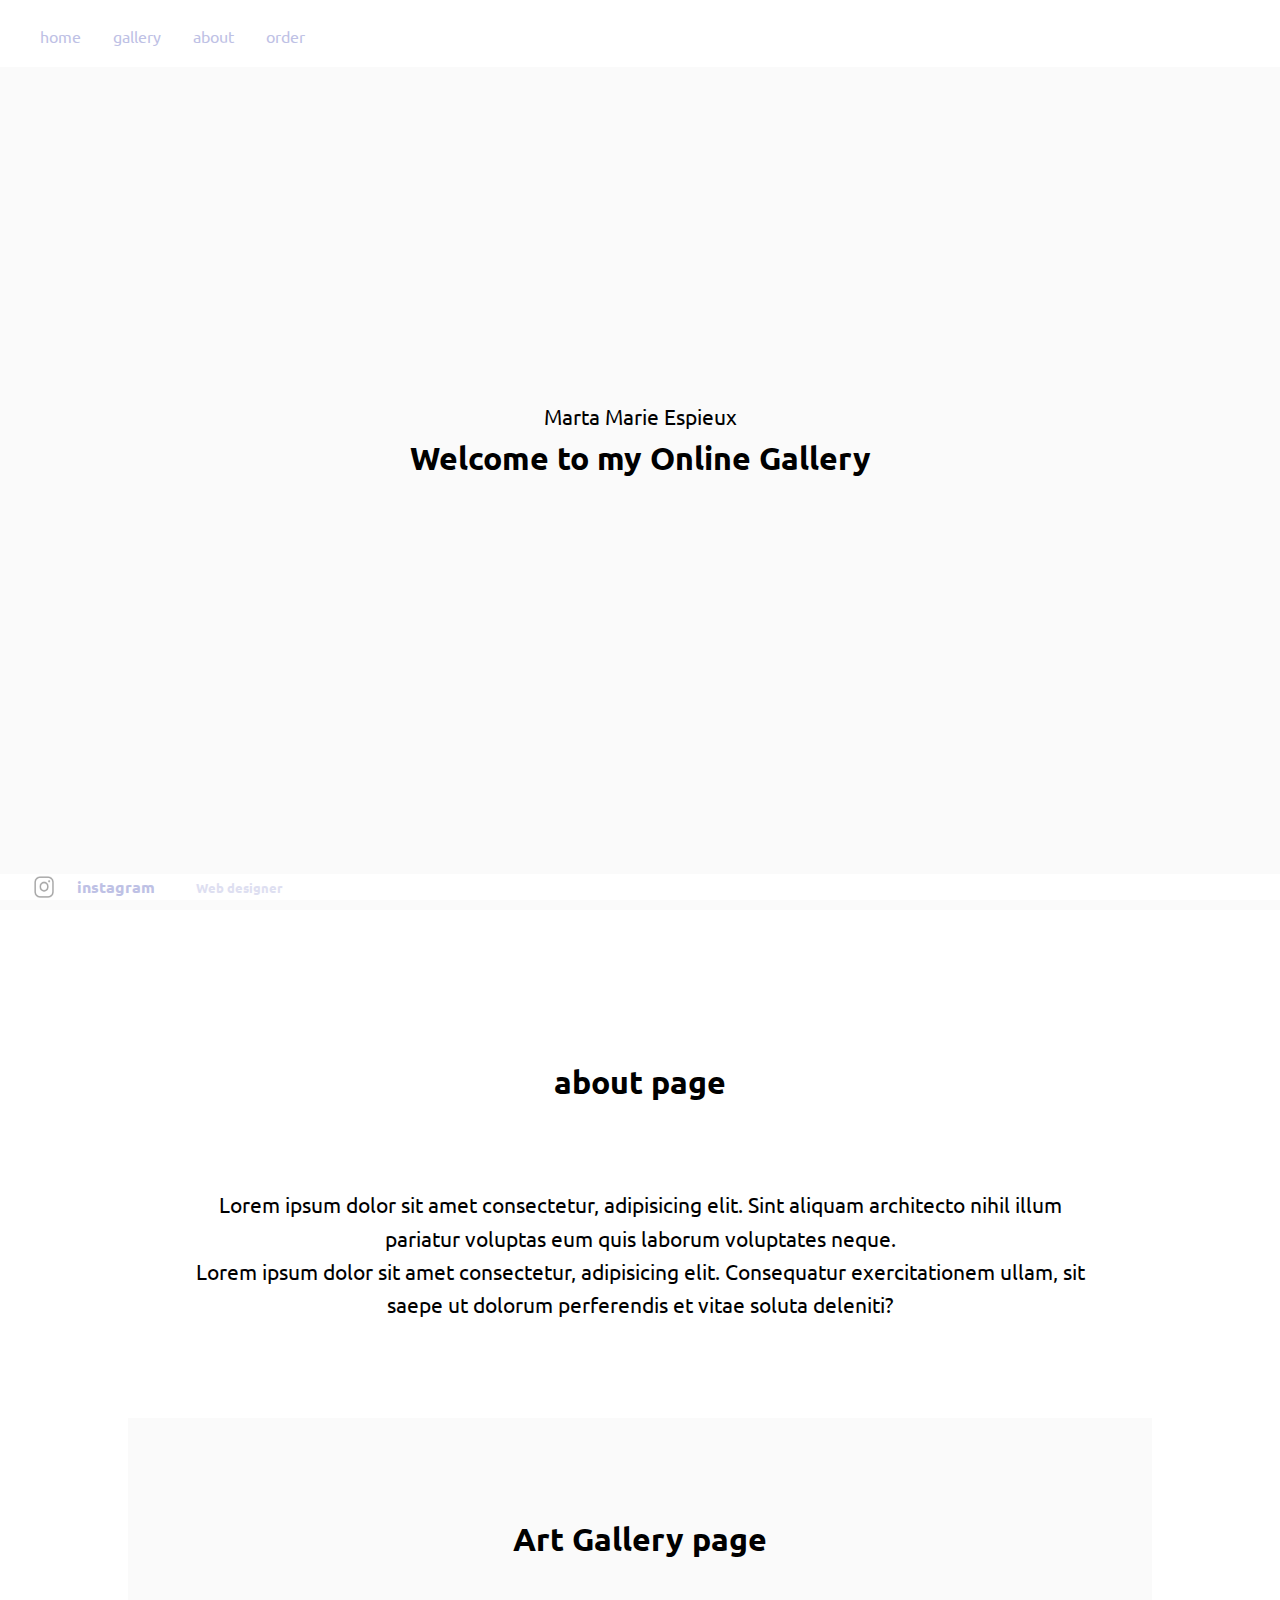
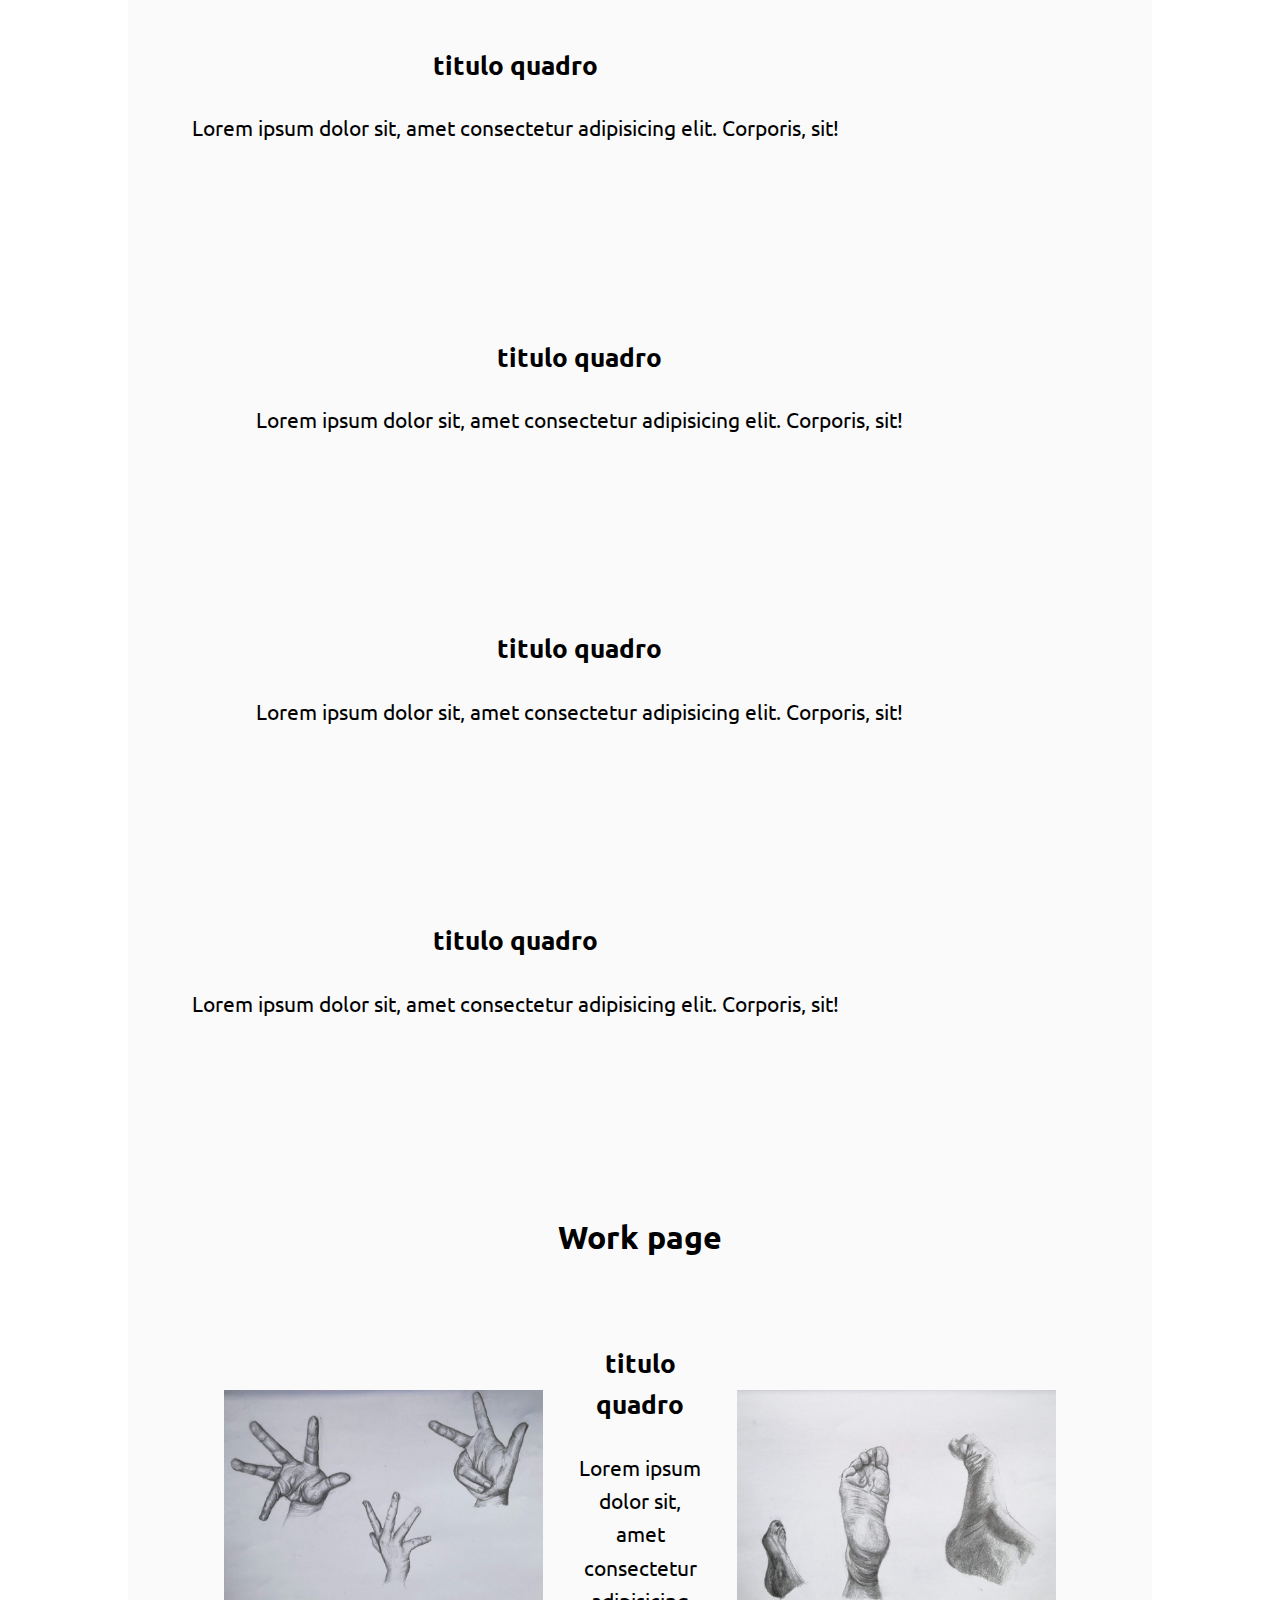
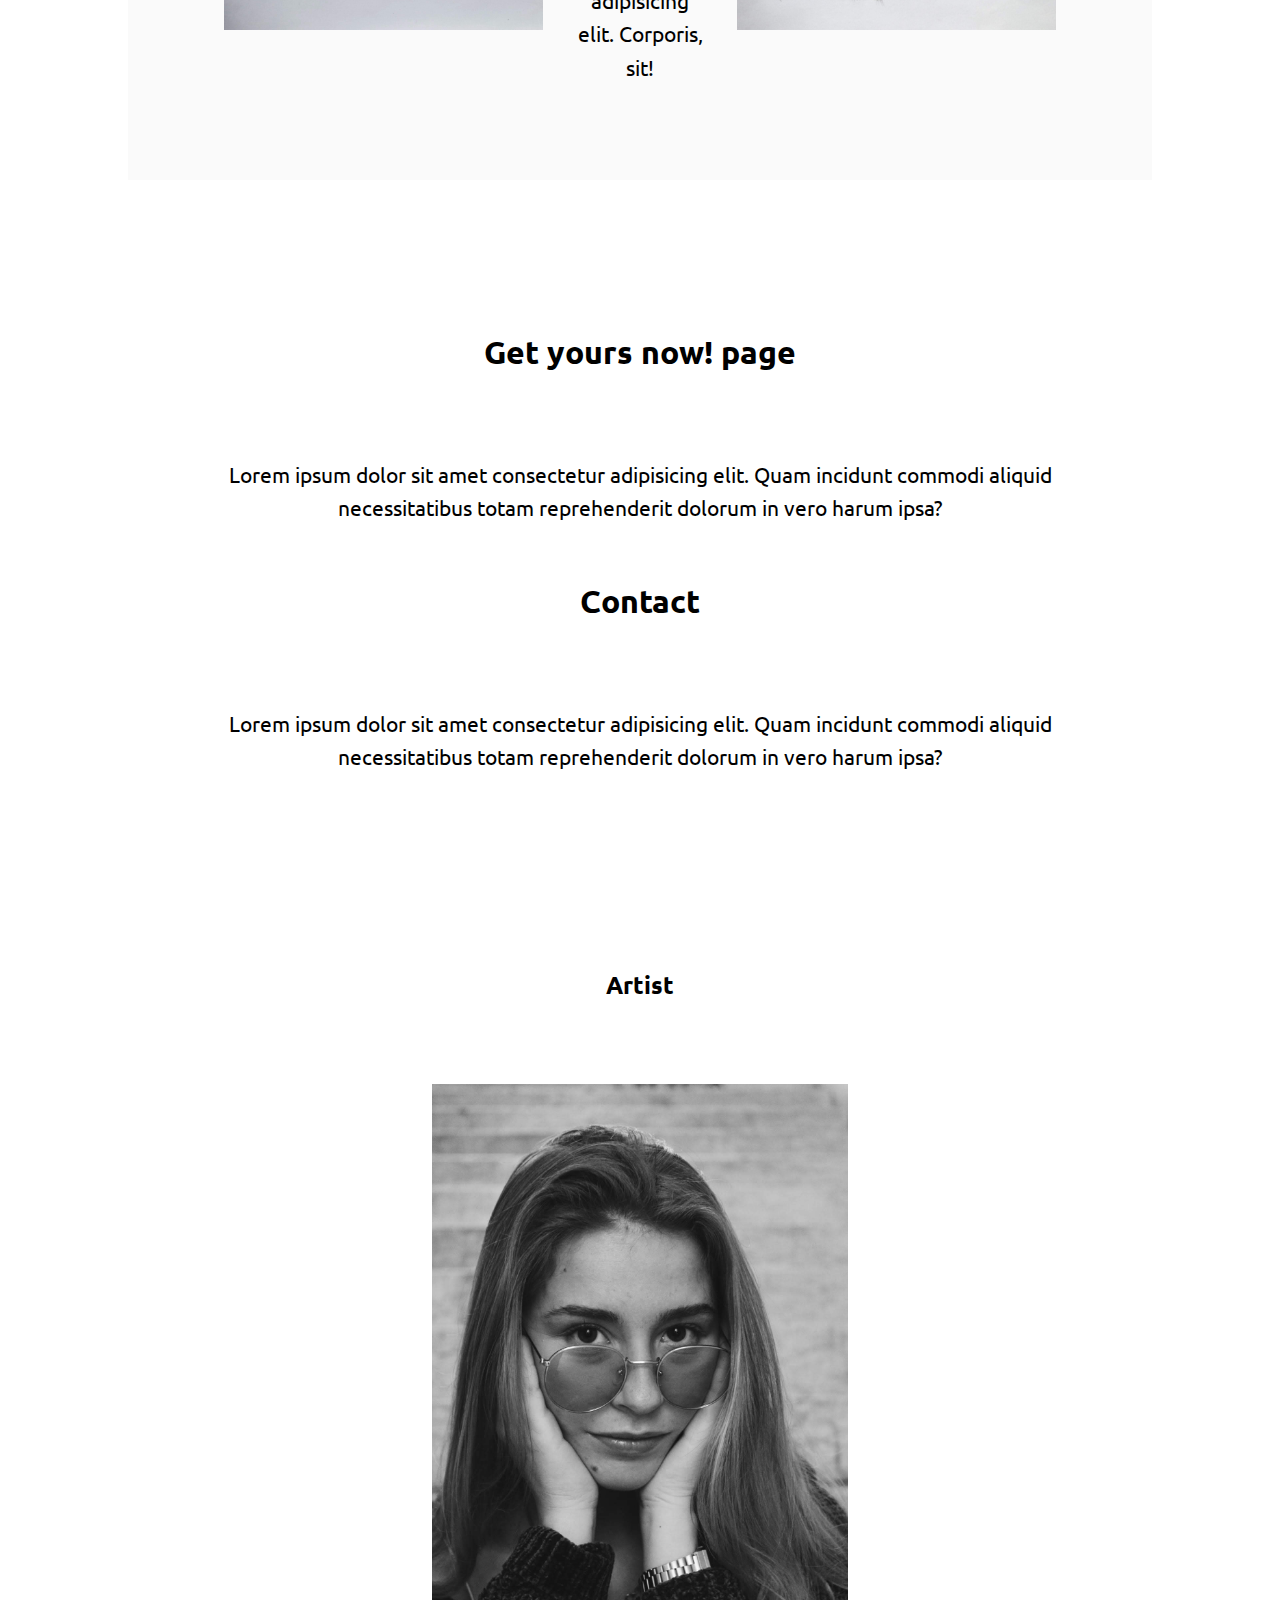
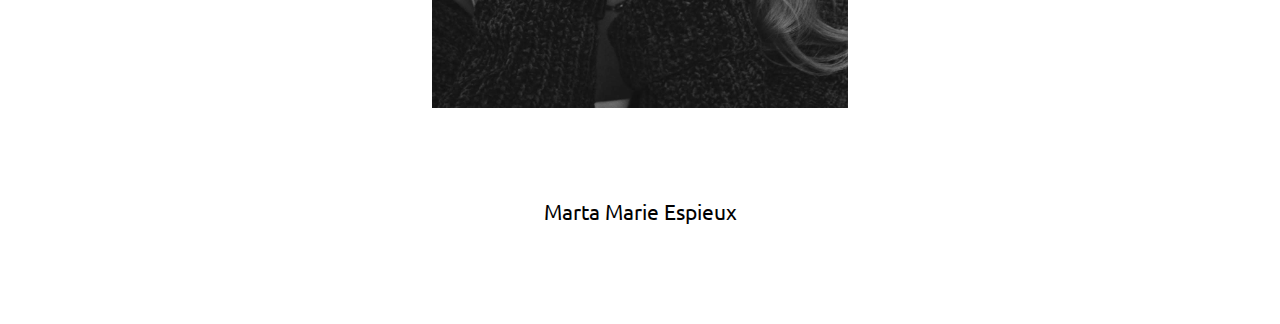
==== index.html @ befd68a8 "Update index.html" ====
<!DOCTYPE html>
<html lang="en">
<head>
    <title>Marie's | Art Gallery</title>

    <meta charset="UTF-8">
    <meta http-equiv="X-UA-Compatible" content="IE=edge">
    <meta name="viewport" content="width=device-width, initial-scale=1.0">
    <link rel="preconnect" href="https://fonts.gstatic.com">
    <link href="https://fonts.googleapis.com/css2?family=Ubuntu:wght@300;400;700&display=swap" rel="stylesheet">
    <link rel="icon" href="/images/logo.png">
    <link rel="stylesheet" href="main.css">
    
</head>
<body>
    <nav>
            <ul class="nav-links">
                <li><a href="#">home</a></li>
                <li><a href="#gallery">gallery</a></li>
                <li><a href="#about">about</a></li>
                <li><a href="#order-yours">order</a></li>
                <li>
            </ul>
    </nav>
    
    <header>
        <div class=" logo text-center">
            <p>Marta Marie Espieux</p>
            <h1>Welcome to my Online Gallery</h1>
        </div>
    </header>

<main>
    <section id="about"  class="order">
            <div class="about text-center">
                <h2>about page</h2>
                <p>Lorem ipsum dolor sit amet consectetur, adipisicing elit. Sint aliquam architecto nihil illum pariatur voluptas eum quis laborum voluptates neque.</p>
                <p>Lorem ipsum dolor sit amet consectetur, adipisicing elit. Consequatur exercitationem ullam, sit saepe ut dolorum perferendis et vitae soluta deleniti?</p>
            </div>
    </section>

<!--imagens-->
        <section id="gallery">
            <div class="titulo text-center">
                <h2>Art Gallery page</h2>
            </div>
            <div class="container">
                <div class="text-center">
                    <h3>titulo quadro</h3>
                    <p>Lorem ipsum dolor sit, amet consectetur adipisicing elit. Corporis, sit!</p>
                </div>

                <div class="image">
                <img src="/images/adomas-aleno-4vrZpOo7fTc-unsplash.jpg" alt="">
                </div>

            </div>
        </section>

        <section>
            <div class="container">
                <div class="image">
                    <img src="/images/adomas-aleno-4vrZpOo7fTc-unsplash.jpg" alt="">
                    </div>

                    <div class="text-center">
                        <h3>titulo quadro</h3>
                        <p>Lorem ipsum dolor sit, amet consectetur adipisicing elit. Corporis, sit!</p>
                    </div>

                
            </div>
        </section>

        <section>
            <div class="container">
                
                <div class="image">
                    <img src="/images/adomas-aleno-4vrZpOo7fTc-unsplash.jpg" alt="">
                </div>

                <div class="text-center">
                    <h3>titulo quadro</h3>
                    <p>Lorem ipsum dolor sit, amet consectetur adipisicing elit. Corporis, sit!</p>
                </div>
            </div>

        </section>


        <section>
            <div class="container">
                <div class="text-center">
                    <h3>titulo quadro</h3>
                    <p>Lorem ipsum dolor sit, amet consectetur adipisicing elit. Corporis, sit!</p>
                </div>
            
            <div class="image">
                <img src="/images/adomas-aleno-4vrZpOo7fTc-unsplash.jpg" alt="">
            </div>
            </div>

        </section>
    
<!--school work-->
        <section>
            <h2 class="text-center">Work page</h2>
            <div class="container">
                <div class="image">
                    <img src="/images/hands.jpg" alt="">
                </div>
                
                <div class="text-center">
                    <h3>titulo quadro</h3>
                    <p>Lorem ipsum dolor sit, amet consectetur adipisicing elit. Corporis, sit!</p>
                </div>
            
                <div class="image">
                <img src="/images/feet.jpg" alt="">
                </div>

            </div>

        </section>
<!--encomendas-->
        <section id="order-yours" class="order">
            <div class=" text-center">
                <h2>Get yours now! page</h2>
                <p>Lorem ipsum dolor sit amet consectetur adipisicing elit. Quam incidunt commodi aliquid necessitatibus totam reprehenderit dolorum in vero harum ipsa?</p>

                <h2>Contact</h2>
                <p>Lorem ipsum dolor sit amet consectetur adipisicing elit. Quam incidunt commodi aliquid necessitatibus totam reprehenderit dolorum in vero harum ipsa?</p>
            </div>
        </section>
<!--funny section-->
        <section class="funny">
            <div class=" text-center">
                <h4>Artist</h4>
            </div>
            <div class="text-center">
                <img class="funny-image" src="/images/profile.jpg" alt="">
            </div>
            <div class="text-center">
                <p>Marta Marie Espieux</p>
            </div>
        </section>
        
</main>
<!--footer-->
<footer>
    <div class="foot">
        <img class="insta-image" src="/images/instagram.png" alt="insta">
        <a href="https://www.instagram.com/martespieux/">instagram</a>
        <a style="opacity:50%;" href="#"><small>Web designer<small></a>
    </div>
</footer>

</body>
</html>
---- main.css ----
:root{
    --ff-font-family: 'Ubuntu', sans-serif;
}

*{
    margin: 0;
    padding: 0;
    box-sizing: border-box;
    font-family: var(--ff-font-family);
    line-height: 1.6em;
}

h1,
h2,
h3{
    margin-bottom:1.6rem;
}
h2{
    margin-bottom: 5rem;
}
h2,
h3{
    font-size: 2rem;
}
h3{
    font-size: 1.6rem;
}
h4{
    font-size: 1.5rem;
}

p{
    font-size: 1.3rem;
}

.text-center{
    text-align: center;
    
}

nav{
    position: fixed;
    height: 4.2em;
    width: 100%;
    background:#fff ;
    
}

.nav-links{
    padding: 1.5em;
    display: flex;
    list-style: none;
    
    
}

.nav-links li a {
    color: #BEC1E5;
    text-decoration: none;
    font-weight: 400;
    padding:0em 1rem;

}
.nav-links li a:hover{
    background-color: #BEC1E5;
    border-radius: 1em;
    color:white;
}

@media (max-width:40em){

    nav li a{
        height: 3rem;
        background: #fff;
        
    }
    .nav-links{
        justify-content: center;
    }


}

header,
section{
    padding: 6rem 4rem;
    background-color: rgb(250,250,250,250);
    

}

header{

padding:25rem 0rem;
}

section{
    margin: 0 8rem;
}

.order,
.funny{
    background-color: rgb(300,300,300,300);
    
}



@media (max-width: 40em) {

    header{
        padding: 20rem 0;
        padding-bottom: 20rem;
    }
}

@media (max-width:70em){
    section{
        margin: 0;
    }
}

.container{
    display:flex;
    flex-direction: row;
    flex-basis: 100%;
}

.container{
    align-items: center;
}

@media (max-width: 70em){
    .container{
        flex-direction:column;
    }
}

.order h2{
    margin-top: 1.6em;
}

img{
    max-width: 100%;
    width: 120rem;
    padding: 0 2em;
}
.funny-image{
    max-width: 30rem;
    margin: 5em 1em;
    justify-content: center;
}
.insta-image{
    
    padding: 0.1em;
    max-width: 1.5rem ;
    margin-left: 2em;
}

@media (max-width: 40em) {
    img{
        max-width: 100%;
        margin:4em 0;
    }
    .funny-image{
        max-width: 15rem;
        max-width: 100%;
        margin:2em 0;
    }
}

footer{
    position: fixed;
    display: flex;
    bottom: 0;
    left: 0;
    width: 100%;
    background-color:white;
    text-align: center;
    
}
.foot{
    display: flex;

}

.foot a:hover{
    background-color: #BEC1E5;
    color:#fff;
    flex-direction: column;
}

    .foot a{
        text-align: center;
        text-decoration: none;
        font-weight: 700;
        color: #BEC1E5;
        padding: 0rem 1.3rem;
        
        background-color: white;border-radius: 1.3em;  
    }
    @media (max-width:40em){
        footer{
            height: 3rem;
            text-align: center;
        }
        .foot{
            align-items: center;
        }
        
    }
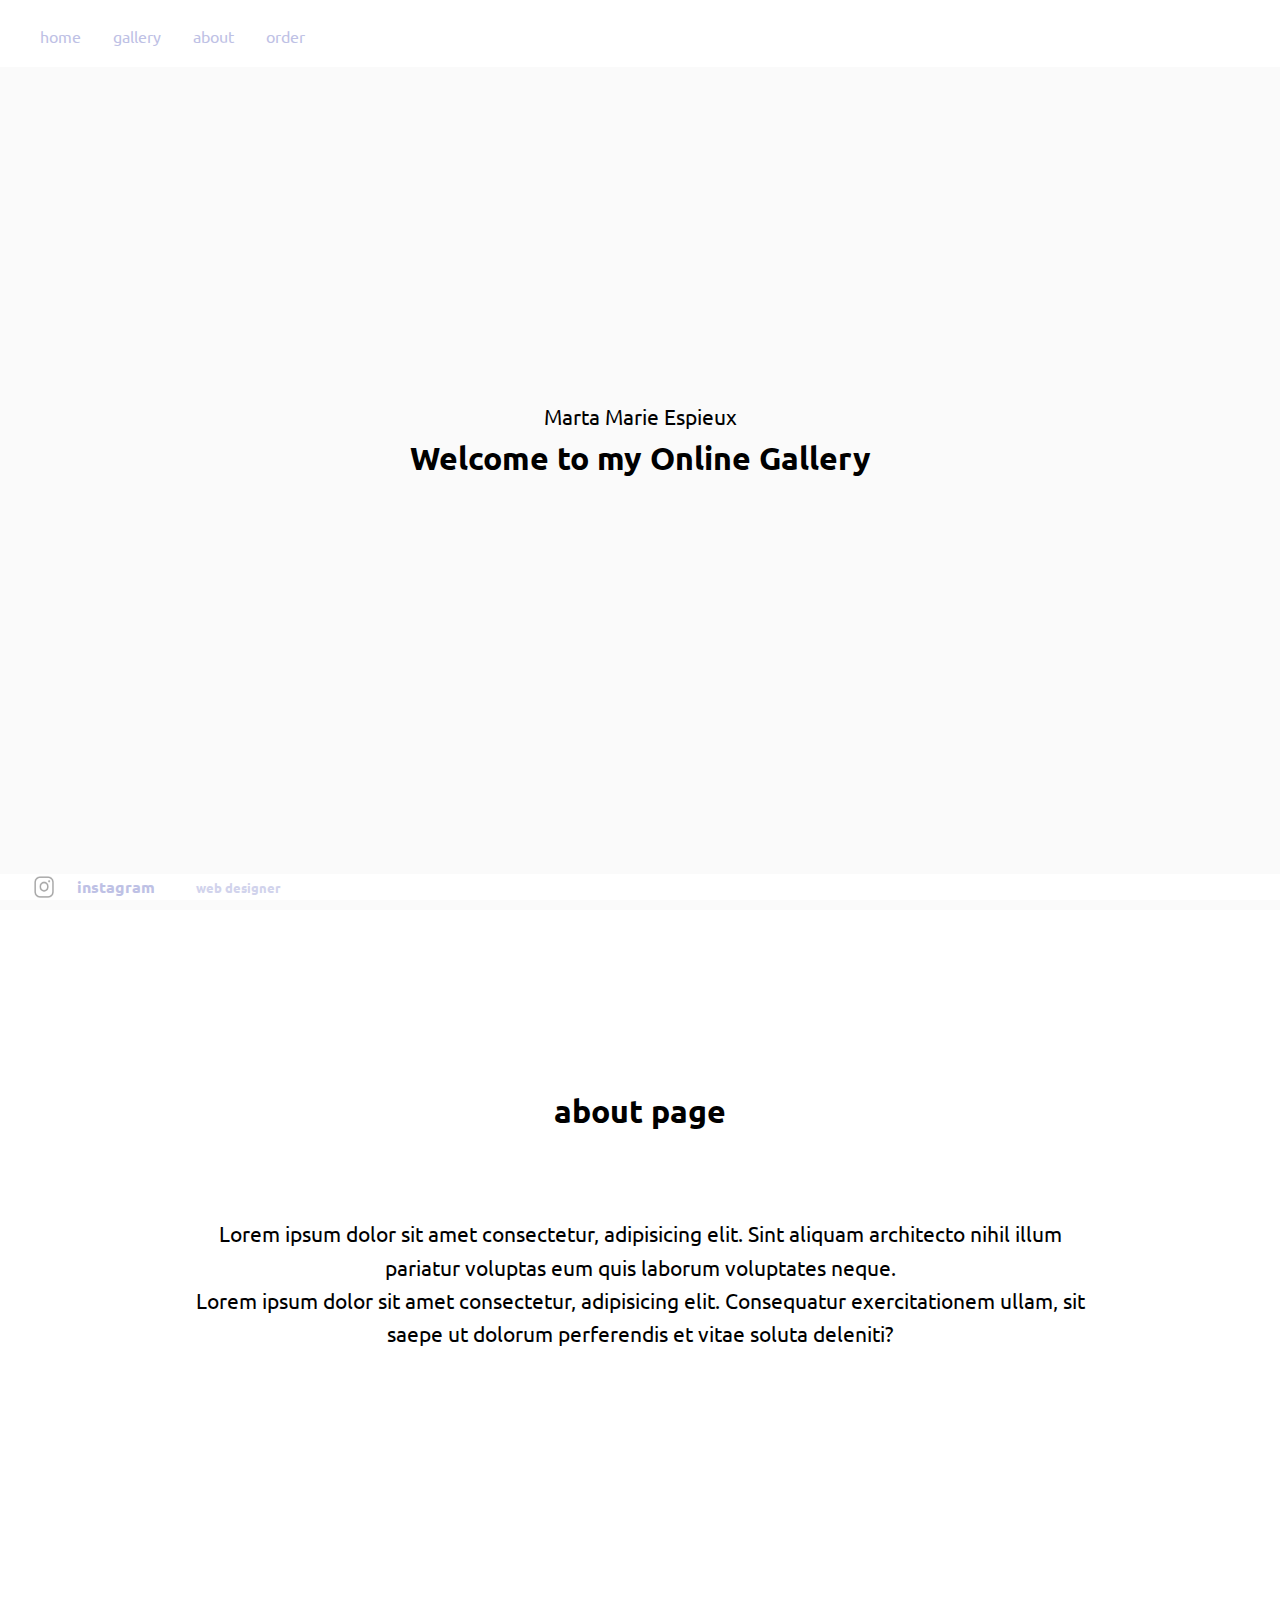
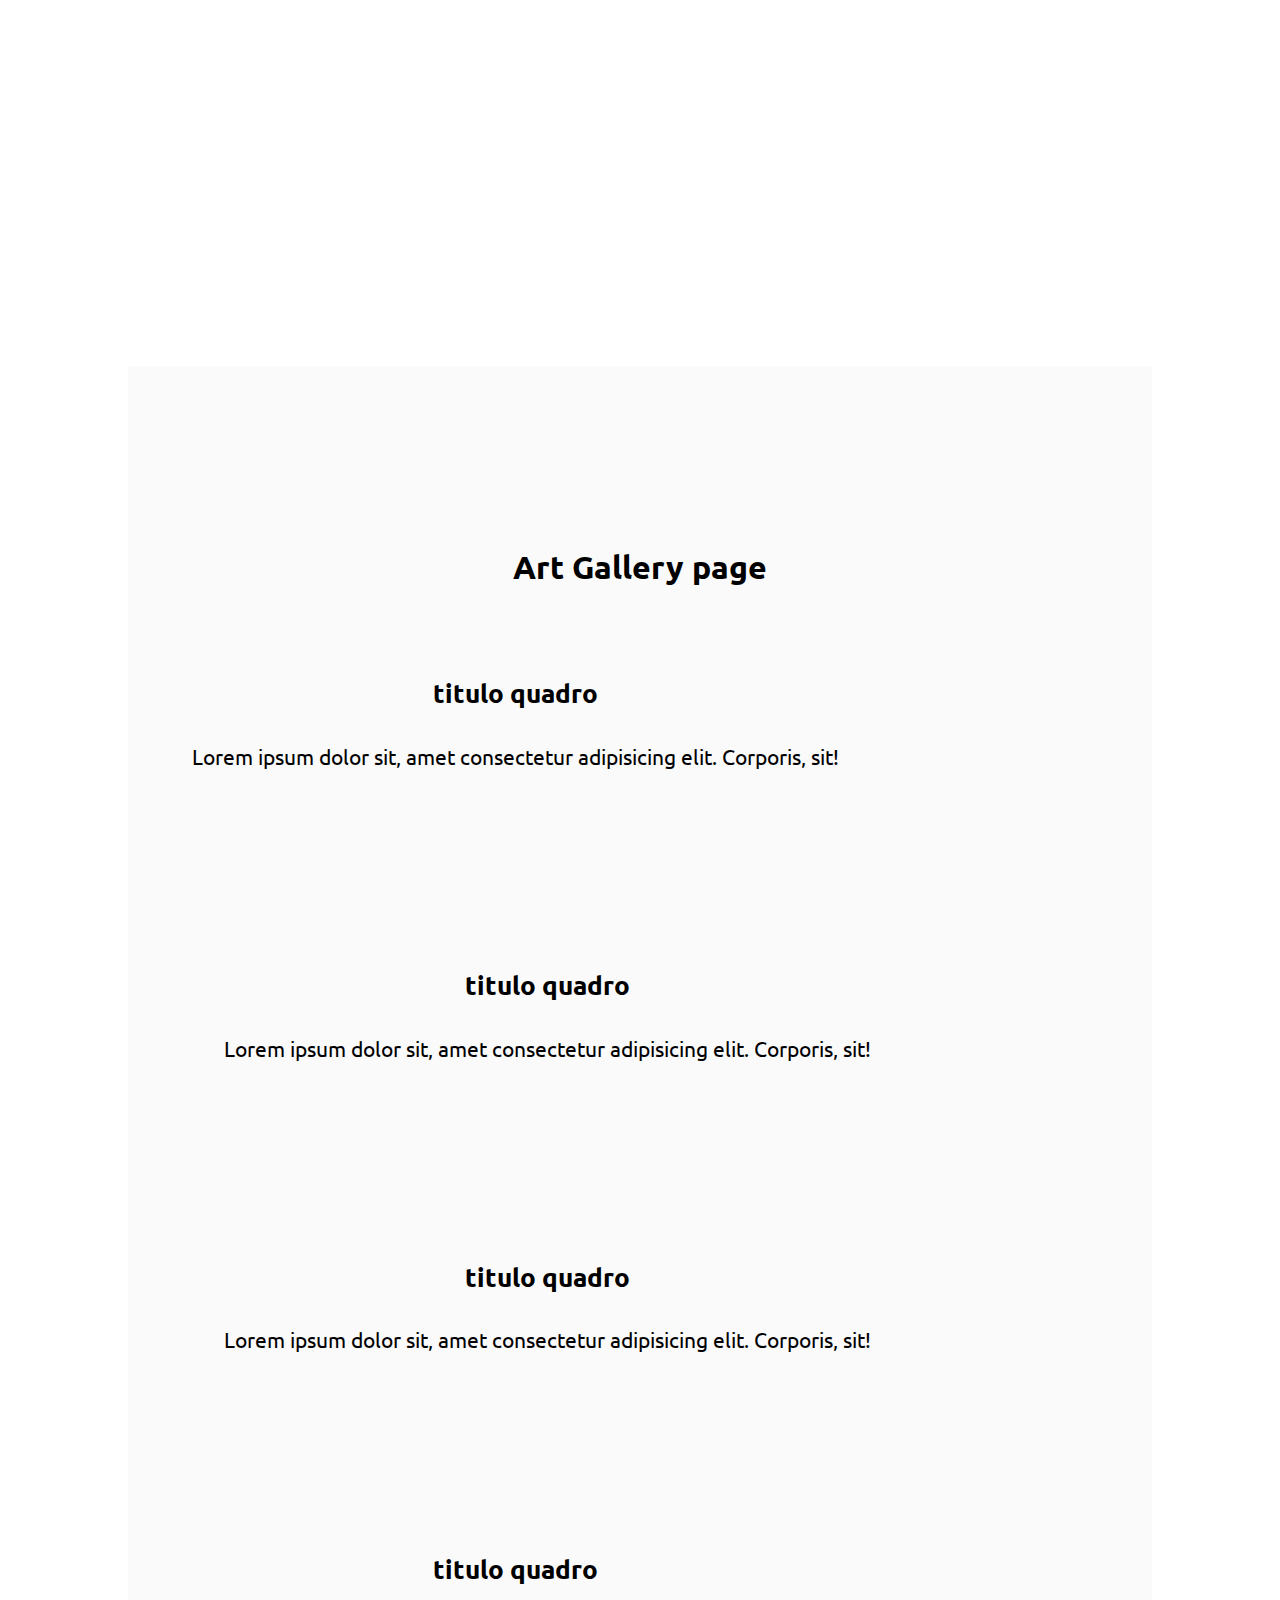
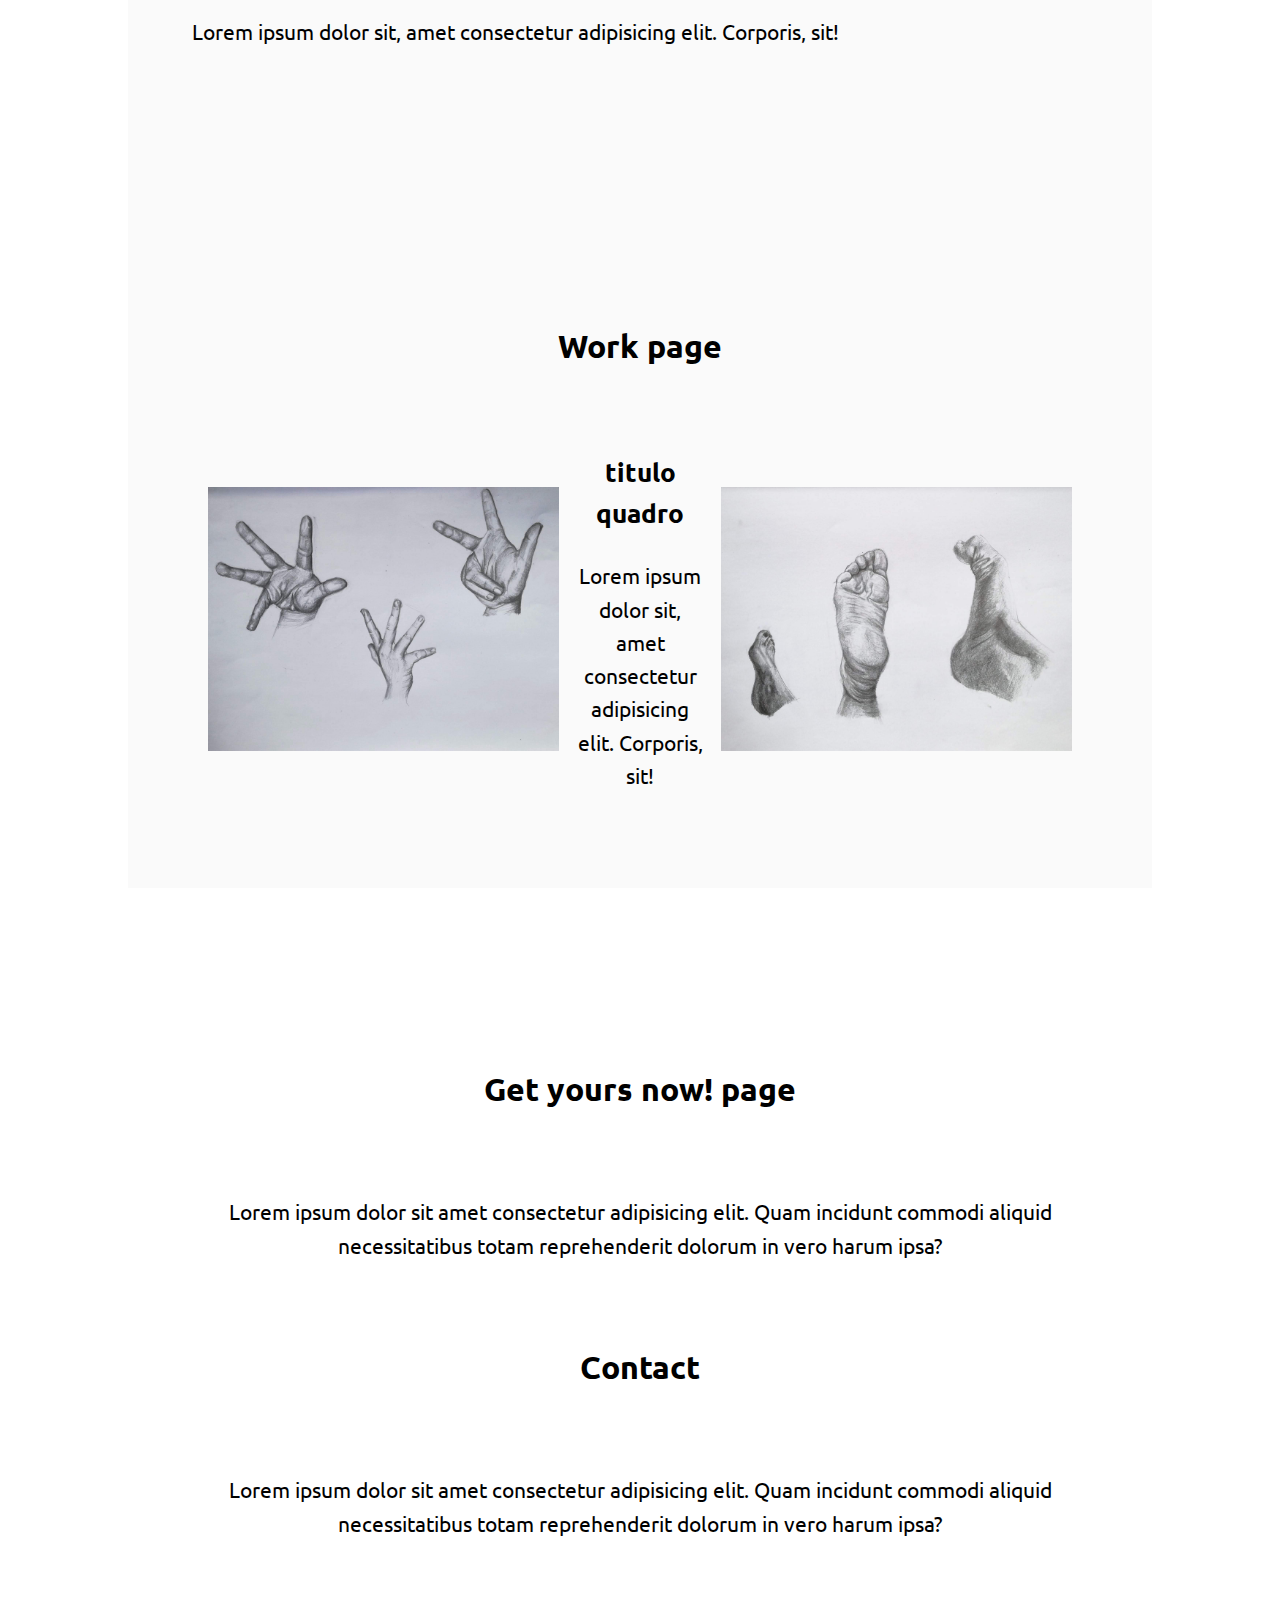
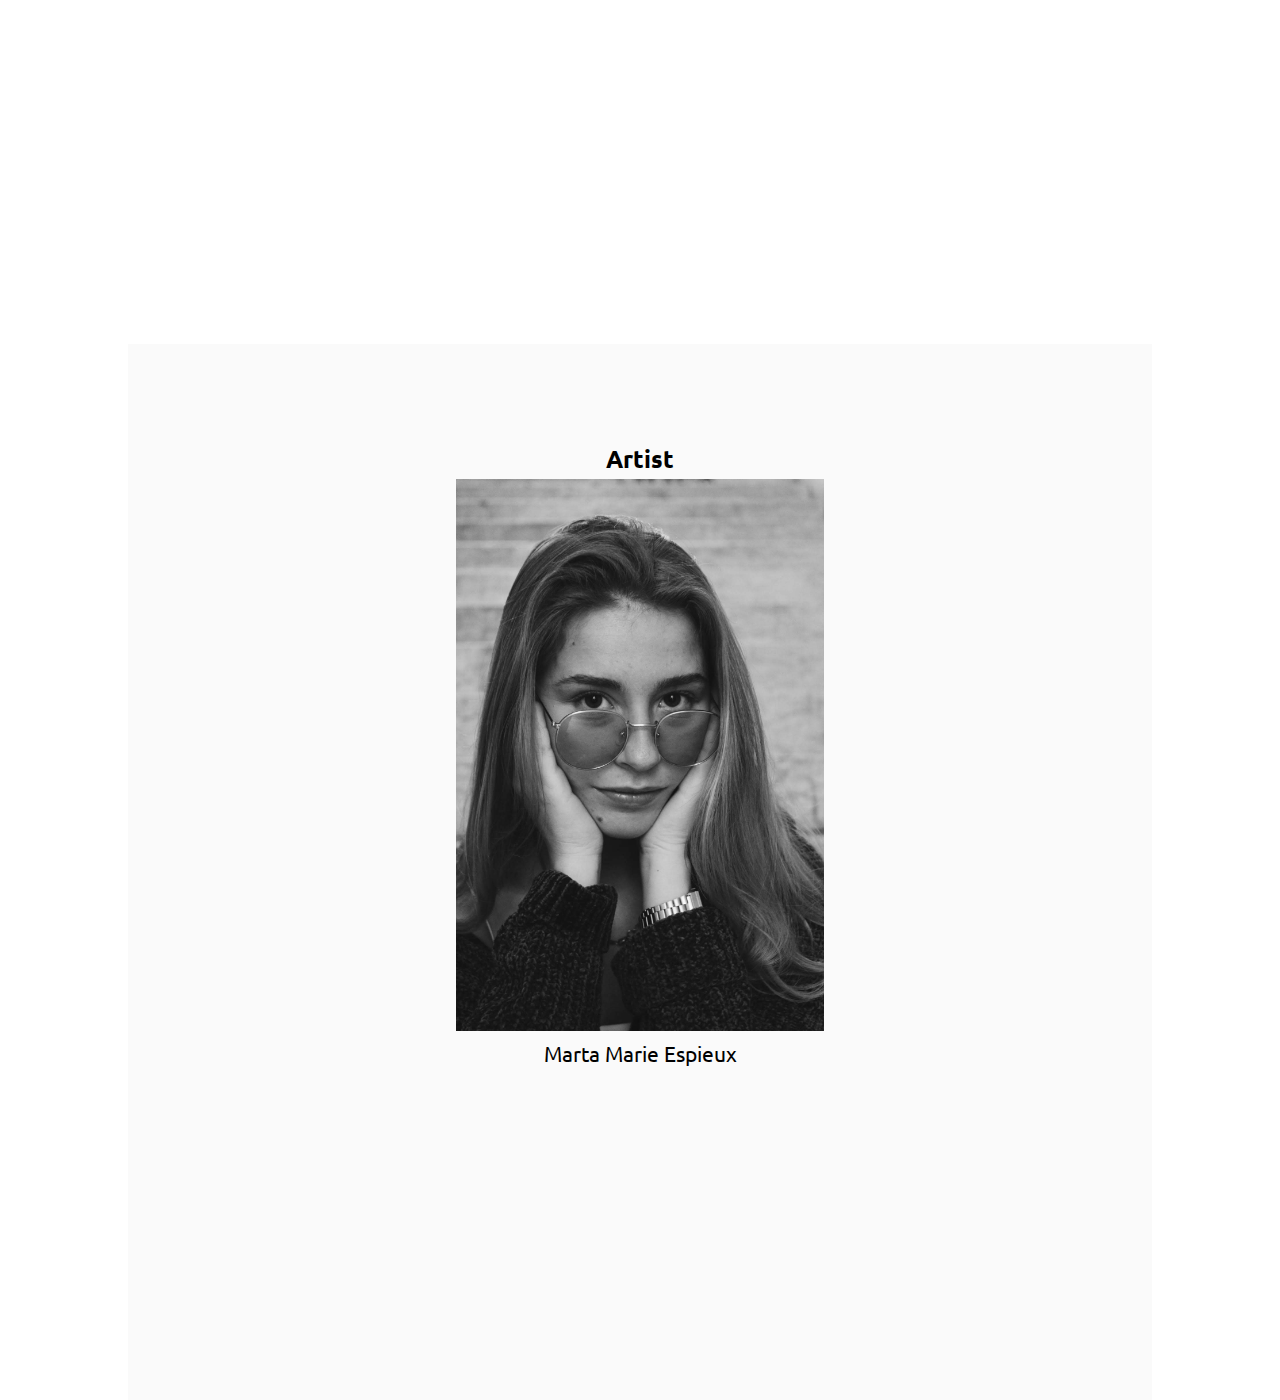
==== commit 1c507f6a: "Add files via upload" ====
--- a/index.html
+++ b/index.html
@@ -124,7 +124,7 @@
         </section>
 <!--encomendas-->
         <section id="order-yours" class="order">
-            <div class=" text-center">
+            <div class="order text-center">
                 <h2>Get yours now! page</h2>
                 <p>Lorem ipsum dolor sit amet consectetur adipisicing elit. Quam incidunt commodi aliquid necessitatibus totam reprehenderit dolorum in vero harum ipsa?</p>
 
@@ -151,9 +151,9 @@
     <div class="foot">
         <img class="insta-image" src="/images/instagram.png" alt="insta">
         <a href="https://www.instagram.com/martespieux/">instagram</a>
-        <a style="opacity:50%;" href="#"><small>Web designer<small></a>
+        <a style="opacity:70%;" href="#"><small> web designer</small></a>
     </div>
 </footer>
 
 </body>
-</html>
+</html>--- a/main.css
+++ b/main.css
@@ -16,7 +16,7 @@
     margin-bottom:1.6rem;
 }
 h2{
-    margin-bottom: 5rem;
+    margin:5rem 5rem;
 }
 h2,
 h3{
@@ -27,6 +27,7 @@
 }
 h4{
     font-size: 1.5rem;
+    
 }
 
 p{
@@ -96,12 +97,39 @@
 
 section{
     margin: 0 8rem;
-}
-
+    
+}
+
+.about,
+.order{
+    
+    height: 100vh; 
+    
+}
+
+
+.about,
 .order,
 .funny{
+    
+    height: 100vh; 
     background-color: rgb(300,300,300,300);
-    
+    padding-bottom:60em;
+    
+}
+
+.funny{
+    background-color: rgb(250,250,250,250);
+    
+}
+
+@media (max-width:40em){
+    .funny{
+        margin-top: 4em;
+        padding:5em 0em ;
+        
+        
+    }
 }
 
 
@@ -136,19 +164,15 @@
     }
 }
 
-.order h2{
-    margin-top: 1.6em;
-}
-
 img{
     max-width: 100%;
     width: 120rem;
-    padding: 0 2em;
+    padding: 0rem 1rem;
 }
 .funny-image{
-    max-width: 30rem;
-    margin: 5em 1em;
+    max-width: 25rem;
     justify-content: center;
+    
 }
 .insta-image{
     
@@ -165,7 +189,7 @@
     .funny-image{
         max-width: 15rem;
         max-width: 100%;
-        margin:2em 0;
+        margin:0em 0;
     }
 }
 
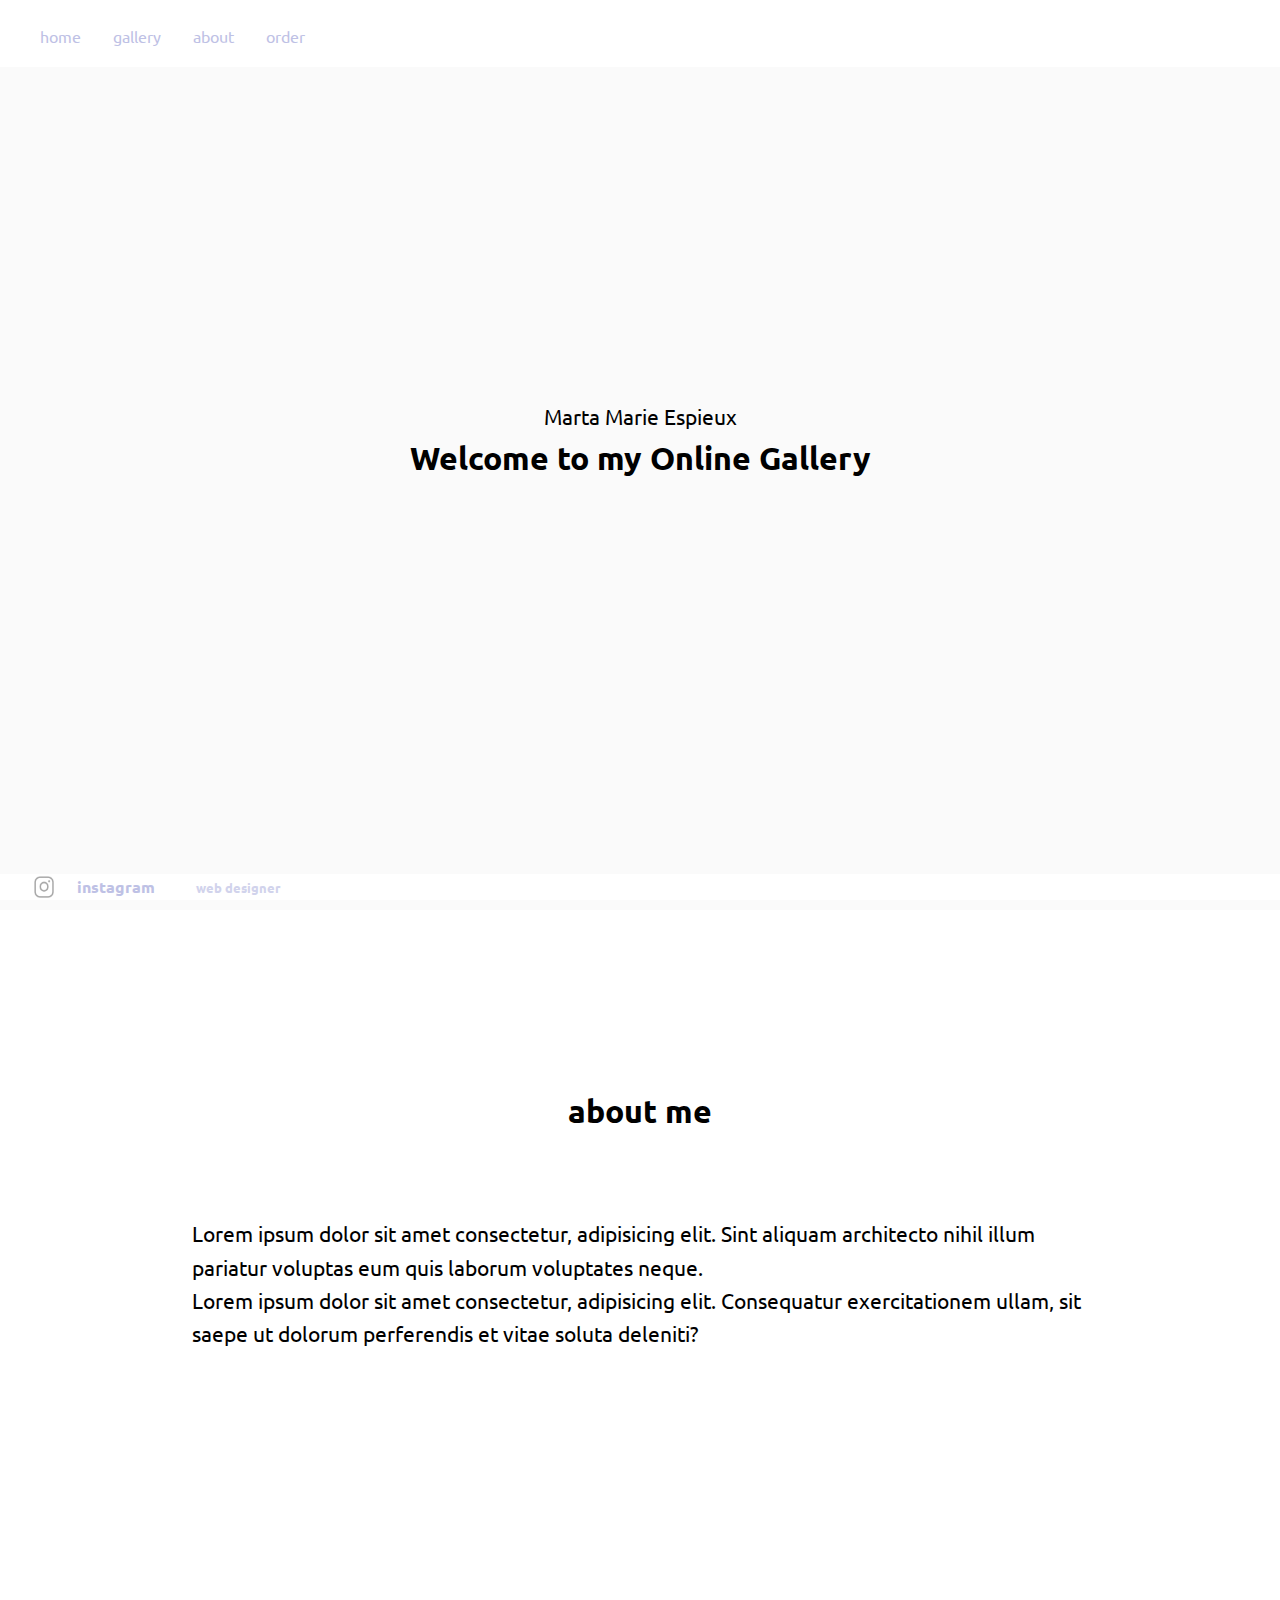
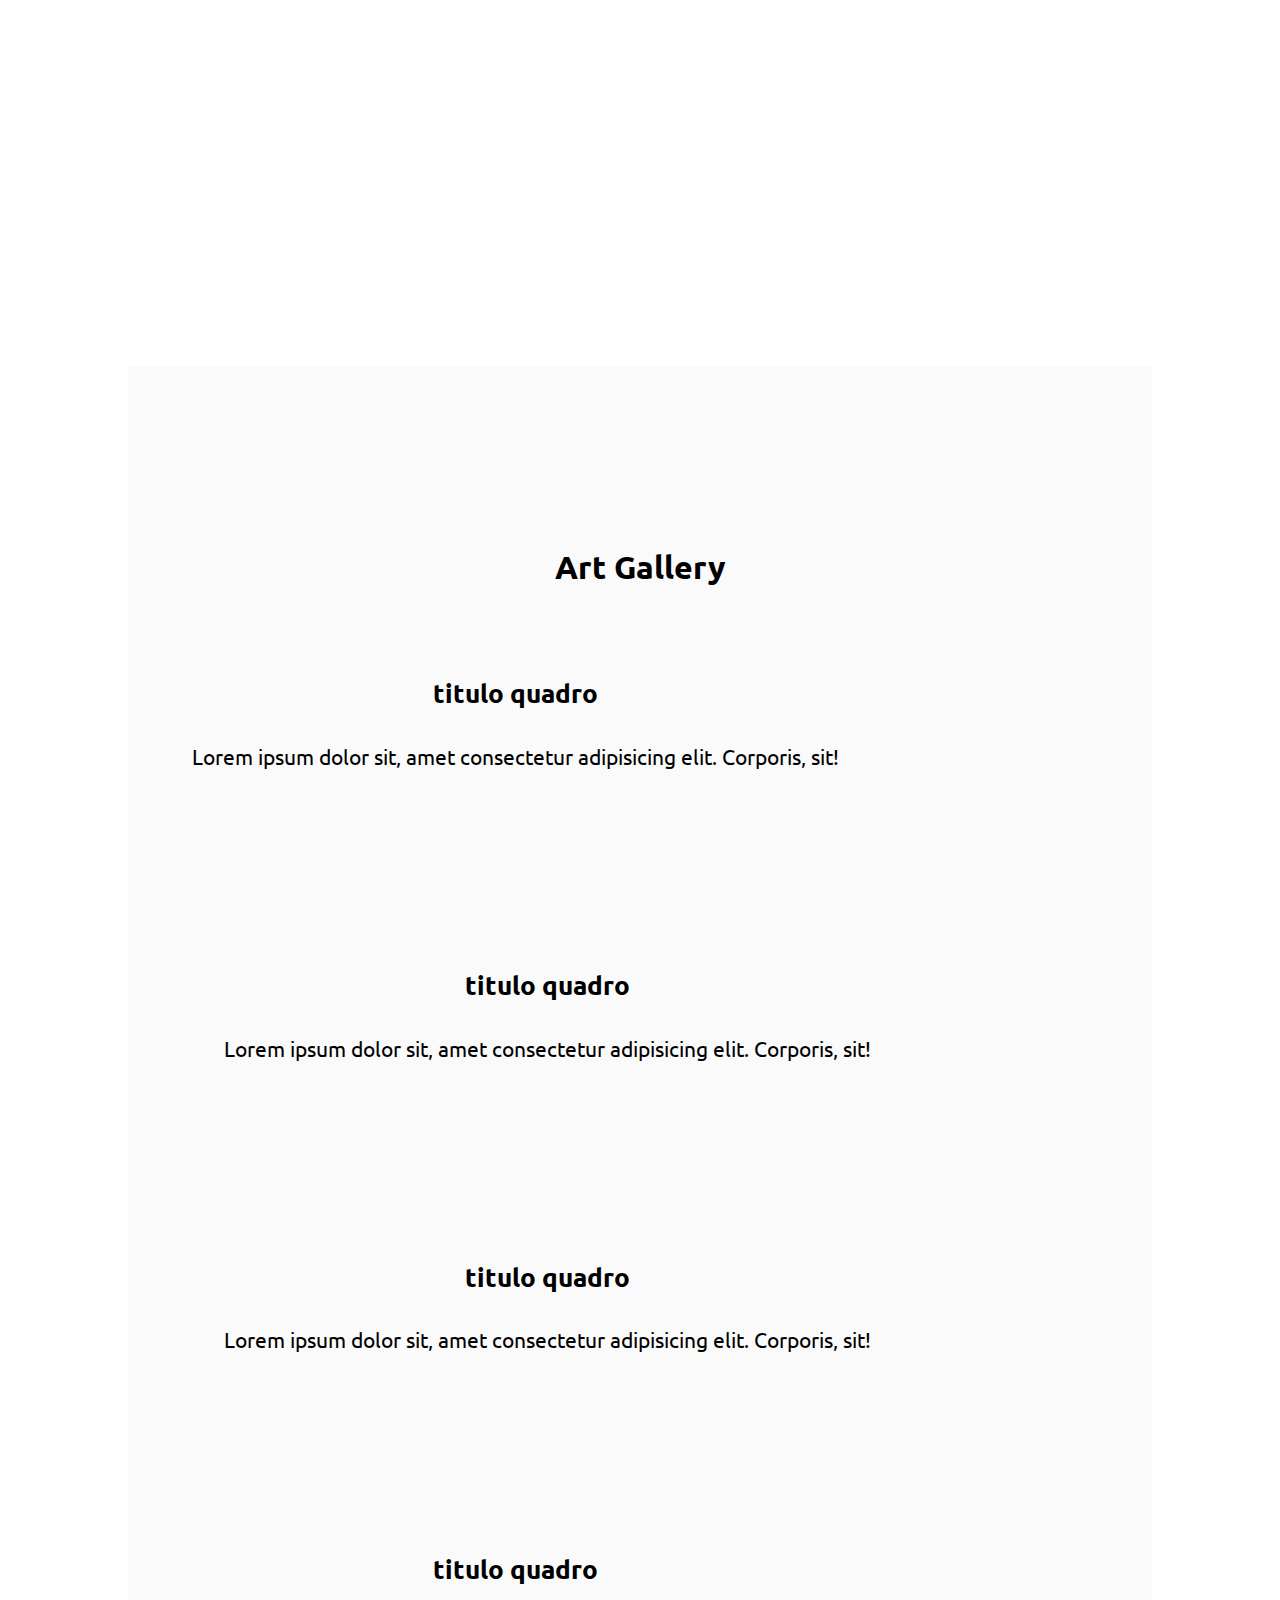
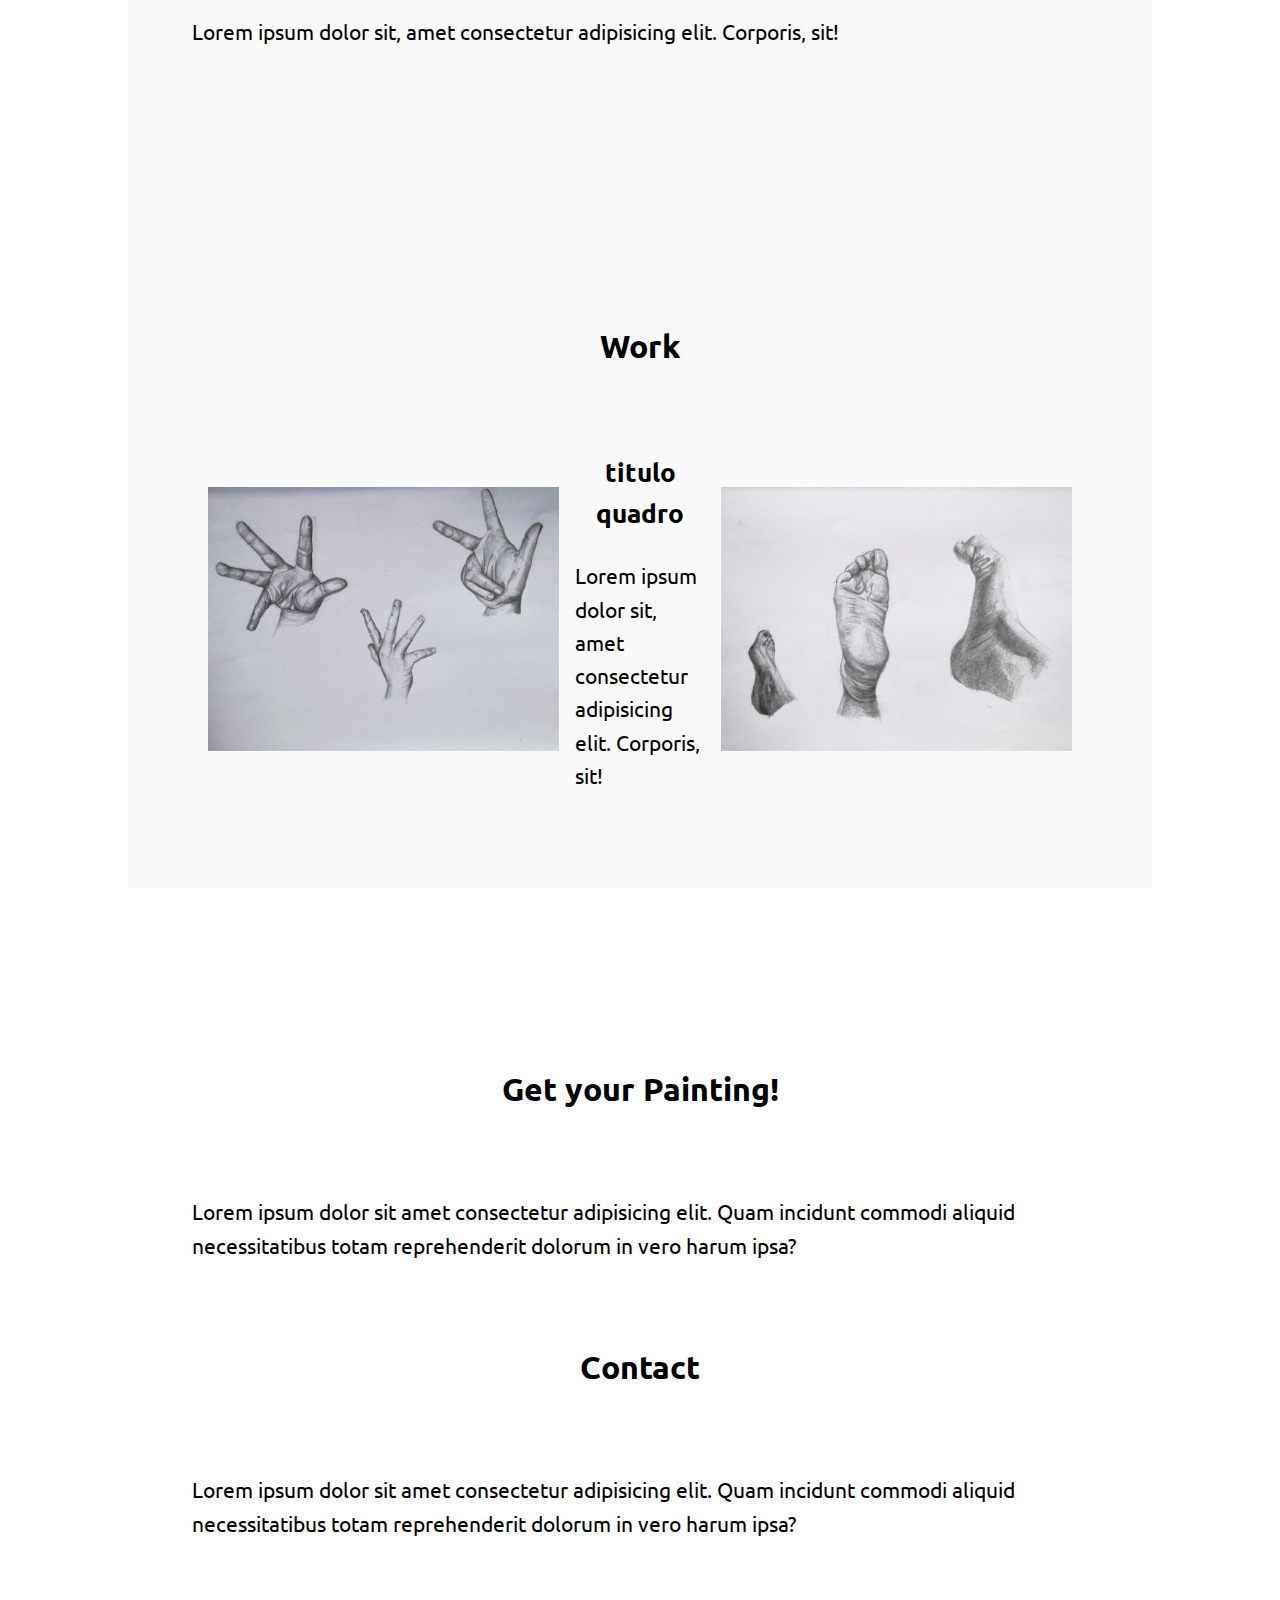
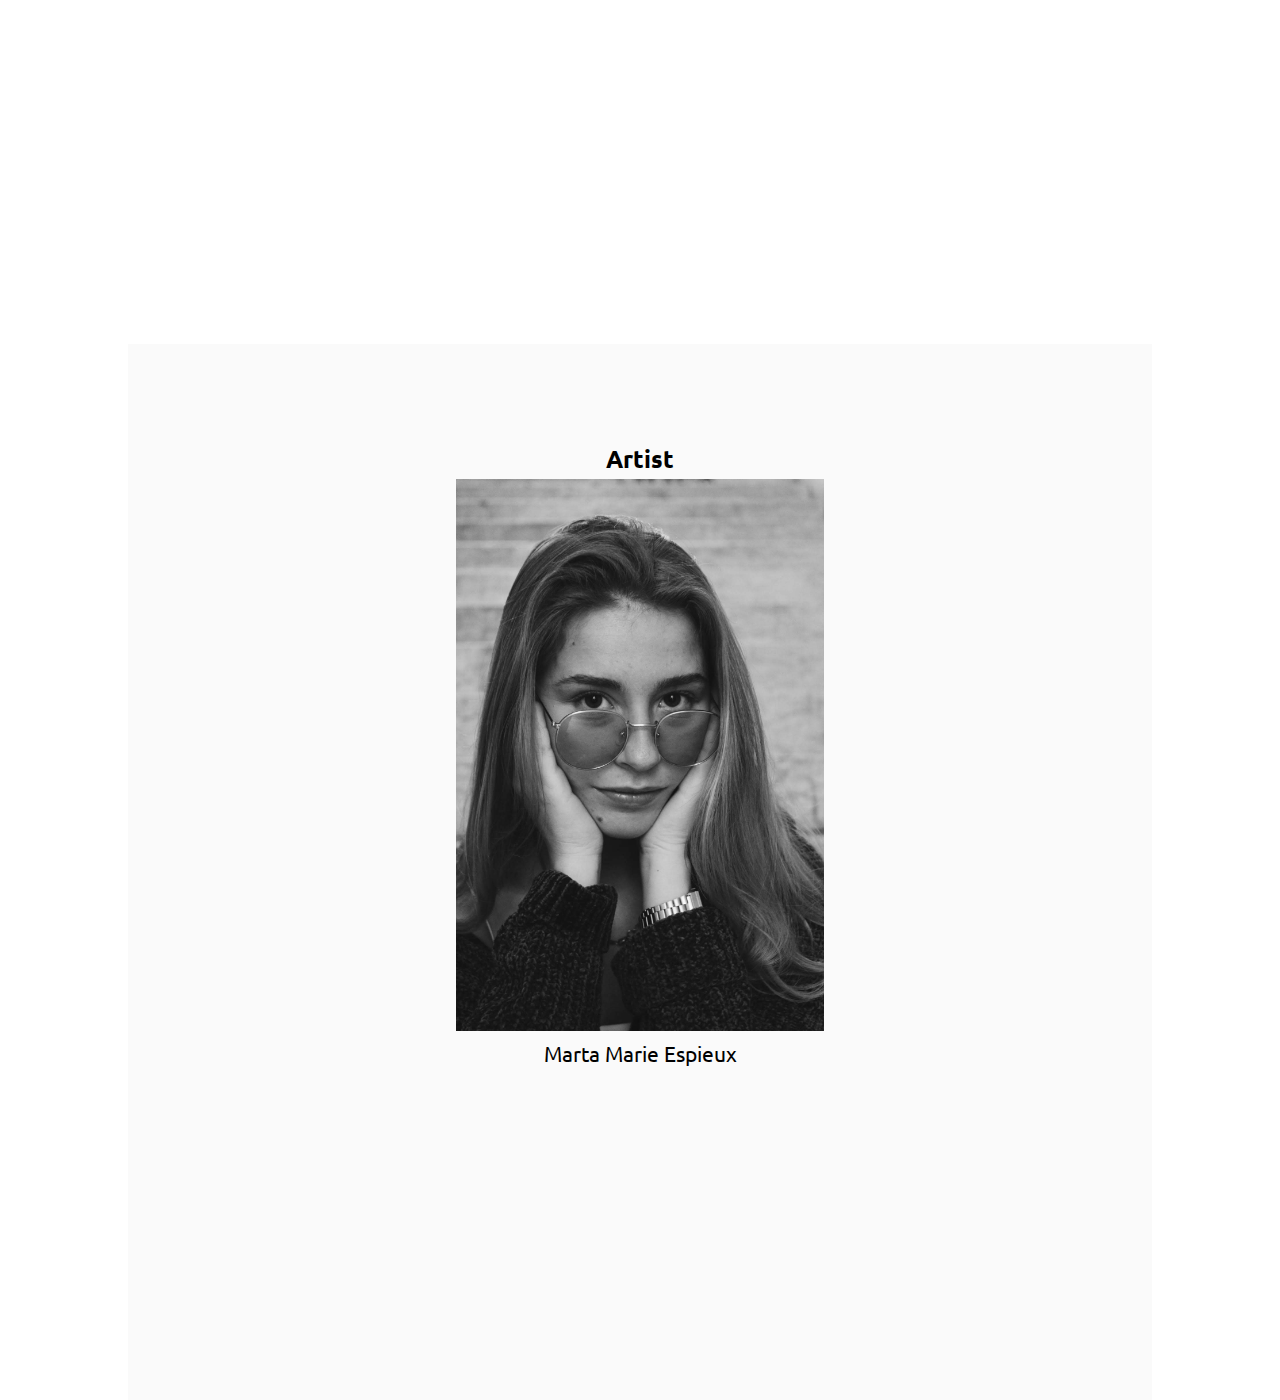
==== commit 354e8e72: "Add files via upload" ====
--- a/index.html
+++ b/index.html
@@ -25,7 +25,7 @@
     
     <header>
         <div class=" logo text-center">
-            <p>Marta Marie Espieux</p>
+            <p class="text-center">Marta Marie Espieux</p>
             <h1>Welcome to my Online Gallery</h1>
         </div>
     </header>
@@ -33,7 +33,7 @@
 <main>
     <section id="about"  class="order">
             <div class="about text-center">
-                <h2>about page</h2>
+                <h2>about me</h2>
                 <p>Lorem ipsum dolor sit amet consectetur, adipisicing elit. Sint aliquam architecto nihil illum pariatur voluptas eum quis laborum voluptates neque.</p>
                 <p>Lorem ipsum dolor sit amet consectetur, adipisicing elit. Consequatur exercitationem ullam, sit saepe ut dolorum perferendis et vitae soluta deleniti?</p>
             </div>
@@ -42,7 +42,7 @@
 <!--imagens-->
         <section id="gallery">
             <div class="titulo text-center">
-                <h2>Art Gallery page</h2>
+                <h2>Art Gallery</h2>
             </div>
             <div class="container">
                 <div class="text-center">
@@ -104,7 +104,7 @@
     
 <!--school work-->
         <section>
-            <h2 class="text-center">Work page</h2>
+            <h2 class="text-center">Work</h2>
             <div class="container">
                 <div class="image">
                     <img src="/images/hands.jpg" alt="">
@@ -125,7 +125,7 @@
 <!--encomendas-->
         <section id="order-yours" class="order">
             <div class="order text-center">
-                <h2>Get yours now! page</h2>
+                <h2>Get your Painting!</h2>
                 <p>Lorem ipsum dolor sit amet consectetur adipisicing elit. Quam incidunt commodi aliquid necessitatibus totam reprehenderit dolorum in vero harum ipsa?</p>
 
                 <h2>Contact</h2>
@@ -141,7 +141,7 @@
                 <img class="funny-image" src="/images/profile.jpg" alt="">
             </div>
             <div class="text-center">
-                <p>Marta Marie Espieux</p>
+                <p class="text-center">Marta Marie Espieux</p>
             </div>
         </section>
         
--- a/main.css
+++ b/main.css
@@ -32,6 +32,18 @@
 
 p{
     font-size: 1.3rem;
+    text-align:start;
+}
+
+@media (max-width:40em){
+    h2{
+        text-align: center;
+        margin-left:1.5em;
+        font-size: 1.8rem;
+    }
+    h3{
+        font-size: 1.2;
+    }
 }
 
 .text-center{
@@ -125,7 +137,7 @@
 
 @media (max-width:40em){
     .funny{
-        margin-top: 4em;
+        margin-top: 6em;
         padding:5em 0em ;
         
         
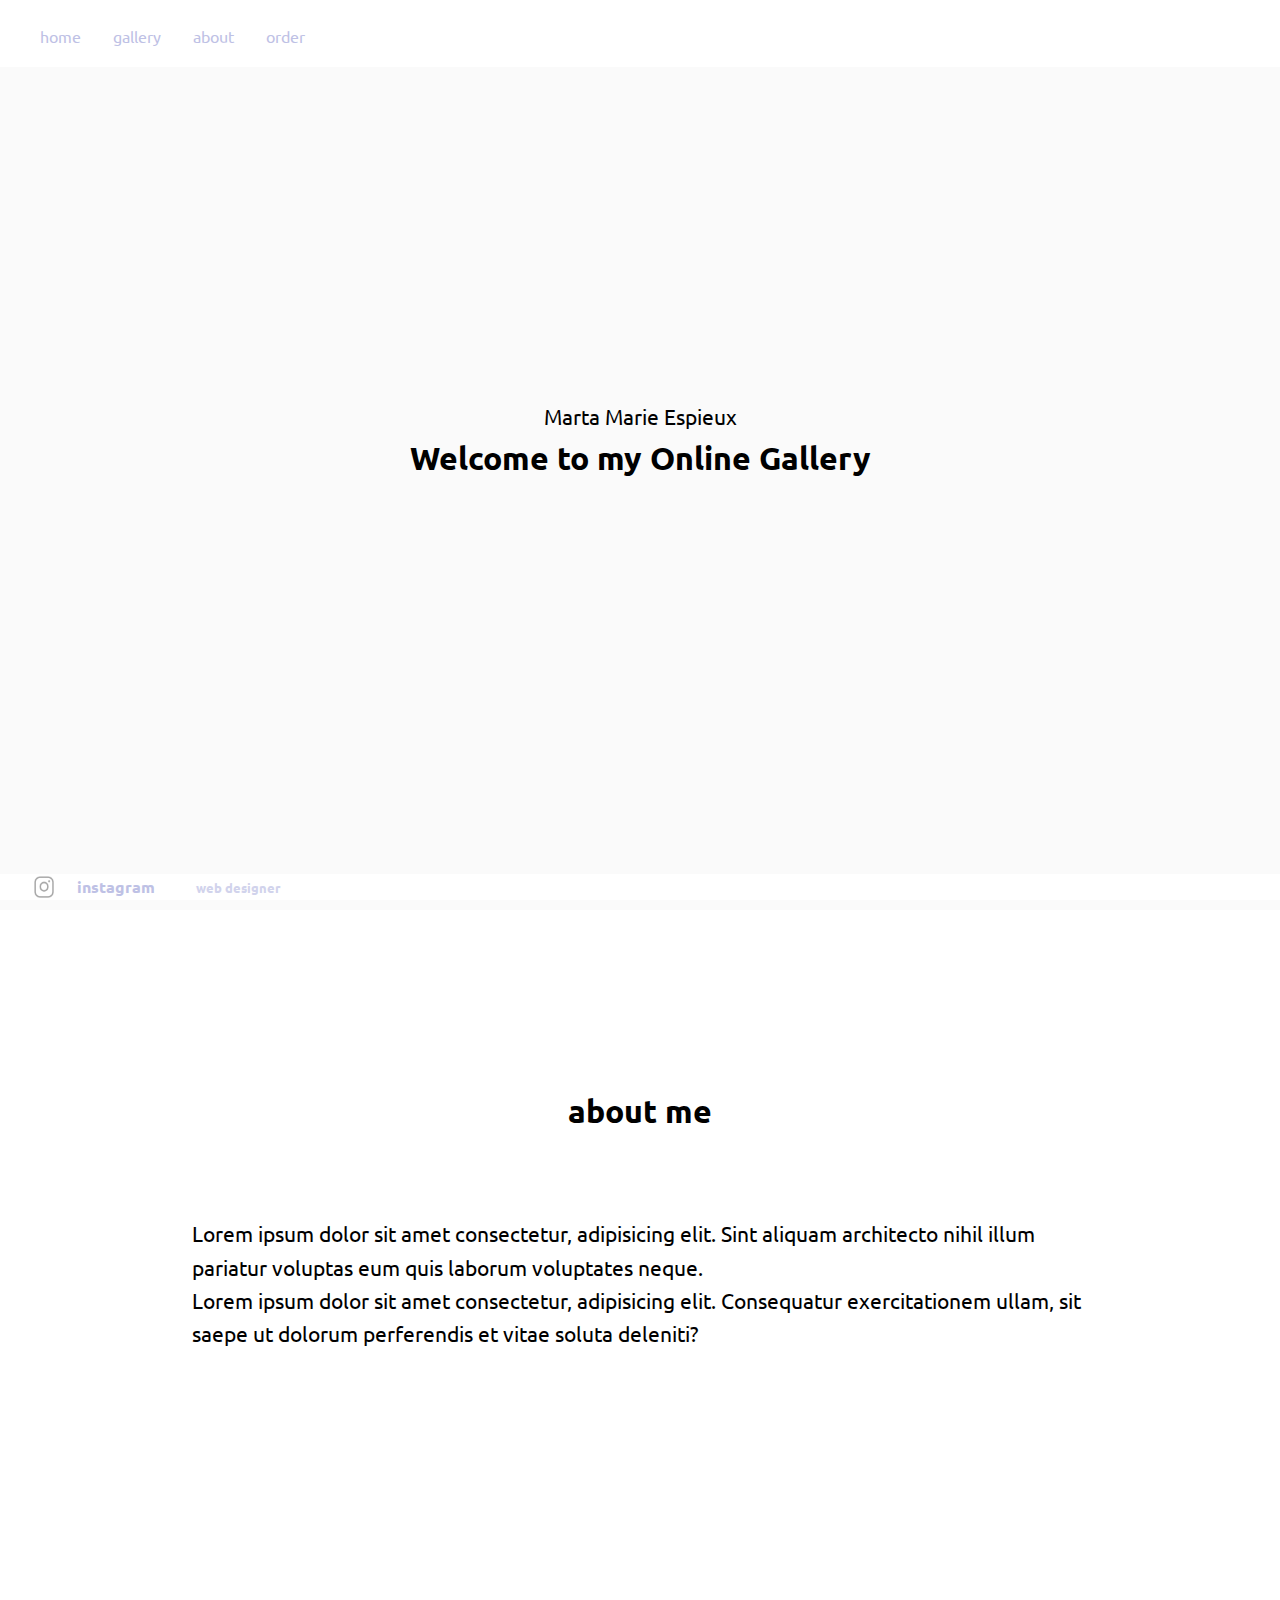
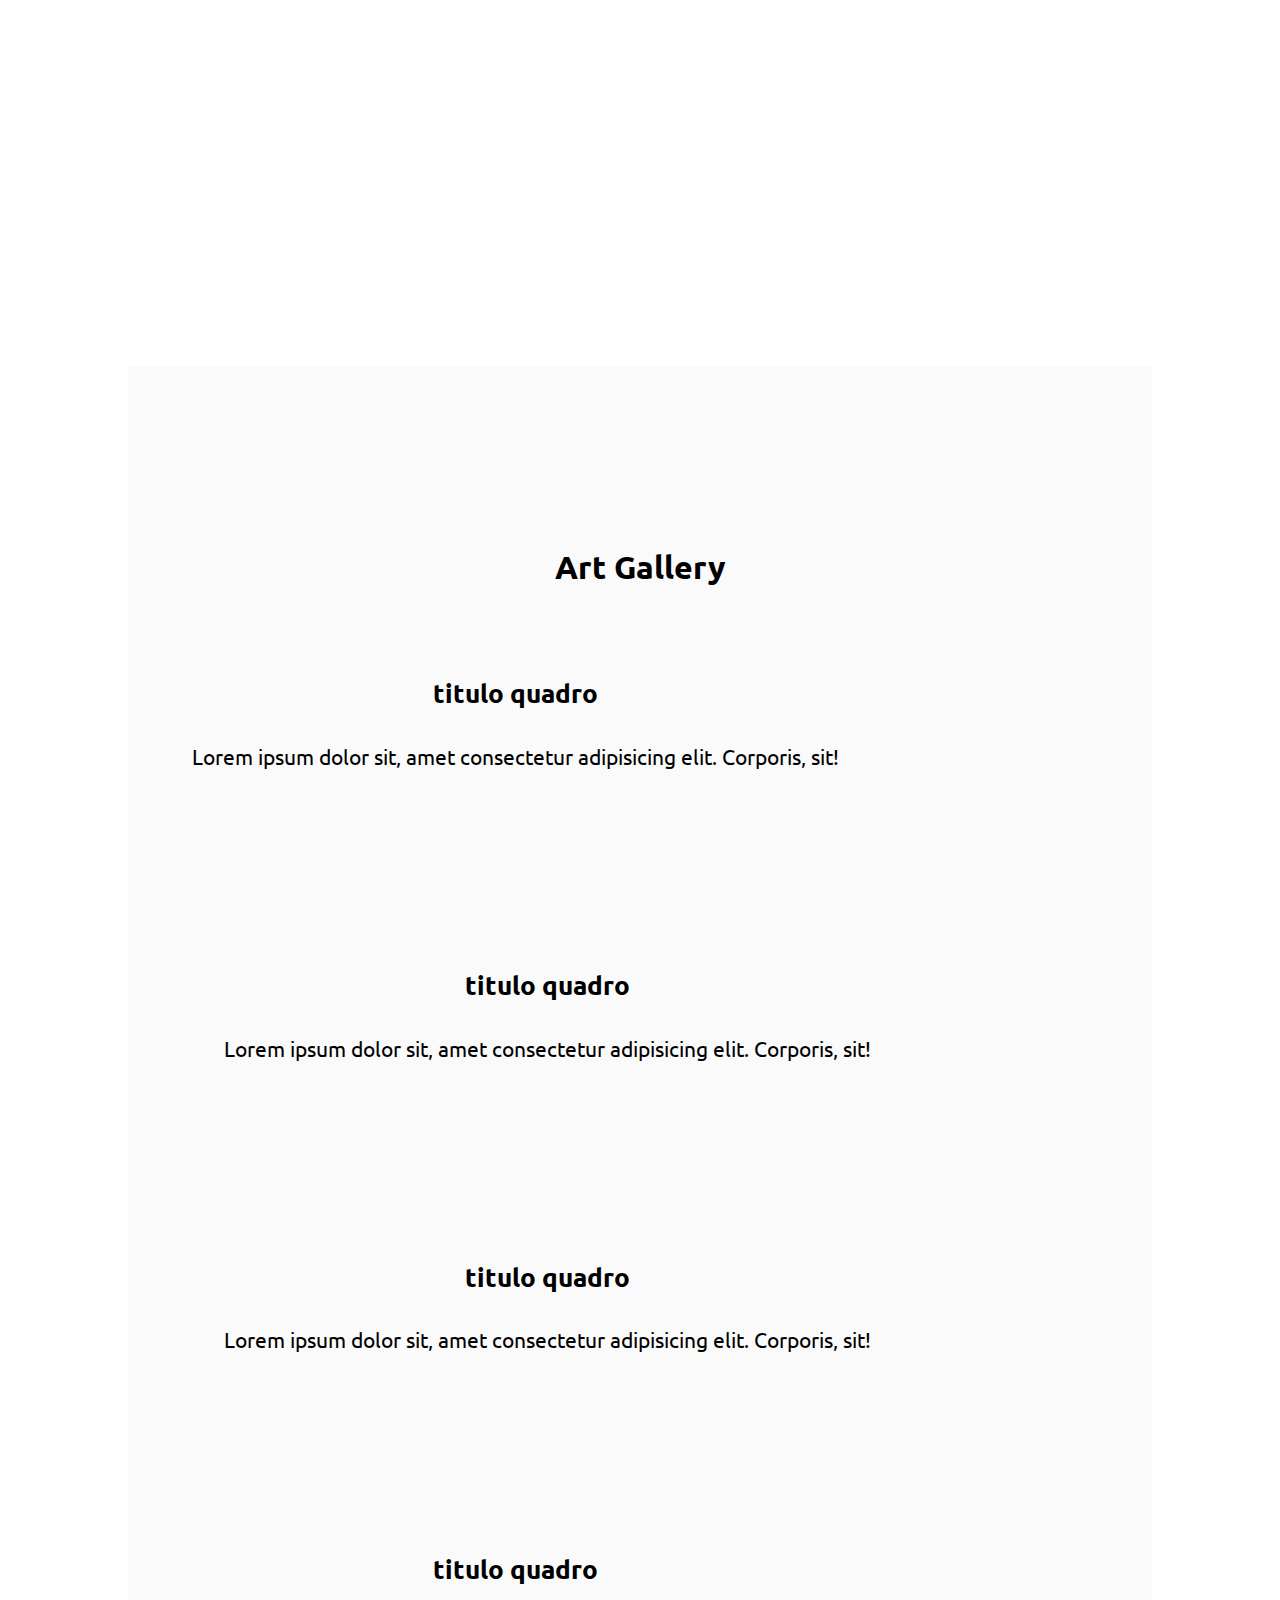
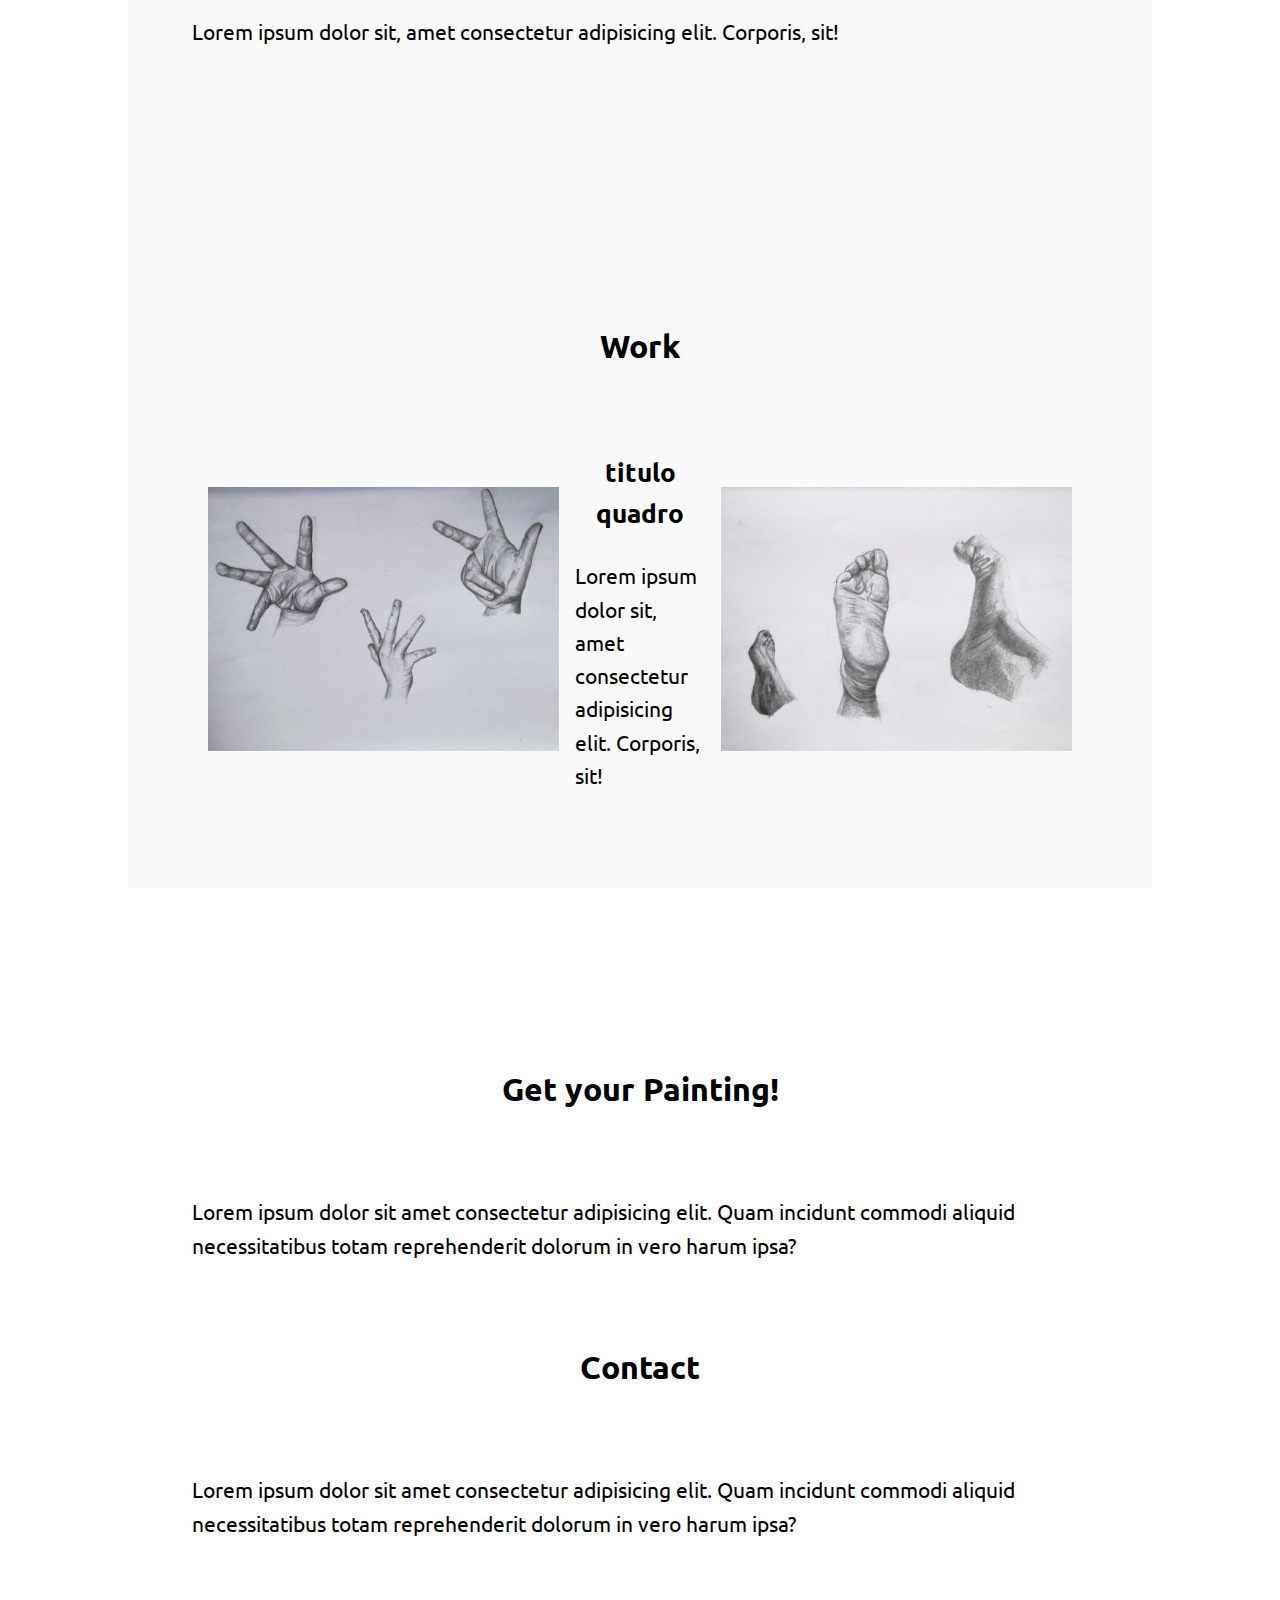
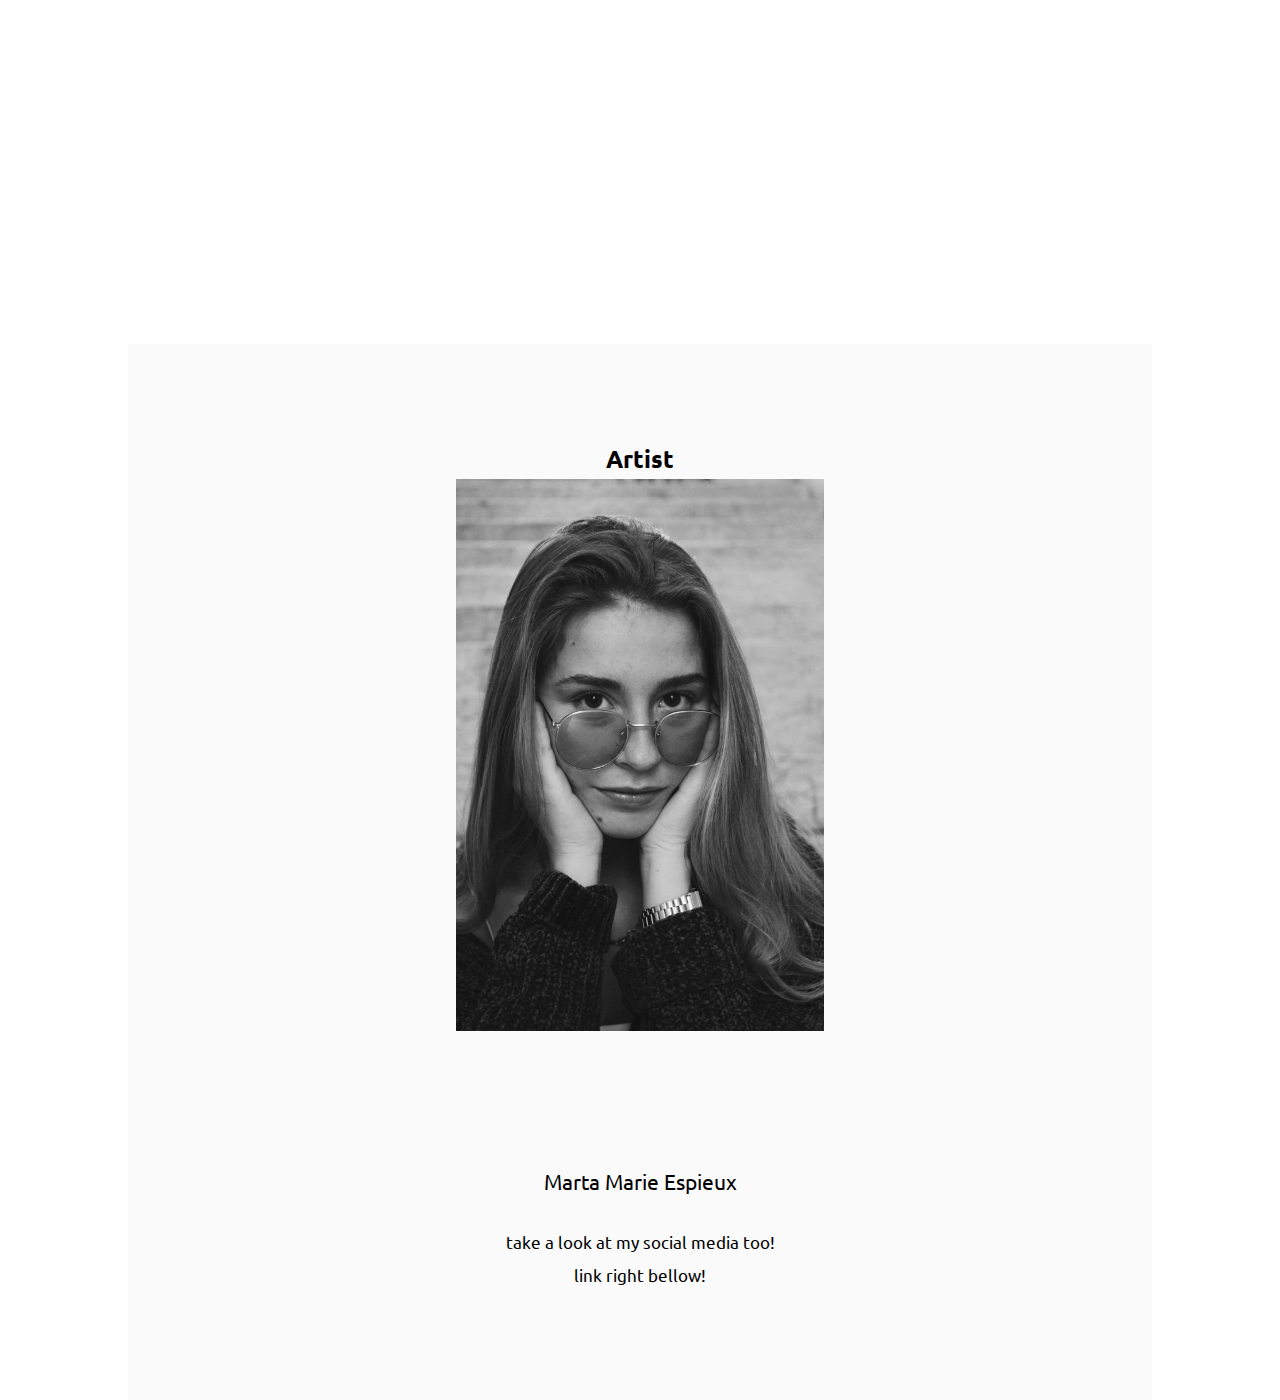
==== commit 72706a88: "Add files via upload" ====
--- a/index.html
+++ b/index.html
@@ -142,6 +142,10 @@
             </div>
             <div class="text-center">
                 <p class="text-center">Marta Marie Espieux</p>
+                <br>
+                <p class="text-center"> <small>take a look at my social media too! <br> link right bellow!</small>
+                    
+                </p>
             </div>
         </section>
         
--- a/main.css
+++ b/main.css
@@ -38,7 +38,6 @@
 @media (max-width:40em){
     h2{
         text-align: center;
-        margin-left:1.5em;
         font-size: 1.8rem;
     }
     h3{
@@ -131,16 +130,19 @@
 }
 
 .funny{
+    height: 100vh;
+    margin-bottom: 0;
     background-color: rgb(250,250,250,250);
     
 }
 
 @media (max-width:40em){
     .funny{
-        margin-top: 6em;
-        padding:5em 0em ;
-        
-        
+        margin-top: 5em;
+        padding-bottom: calc(-10em);
+    }
+    .funny-image{
+        padding: 1em 2em;
     }
 }
 
@@ -157,6 +159,7 @@
 @media (max-width:70em){
     section{
         margin: 0;
+        padding:1.6rem;
     }
 }
 
@@ -183,7 +186,7 @@
 }
 .funny-image{
     max-width: 25rem;
-    justify-content: center;
+    margin-bottom: 8em;
     
 }
 .insta-image{
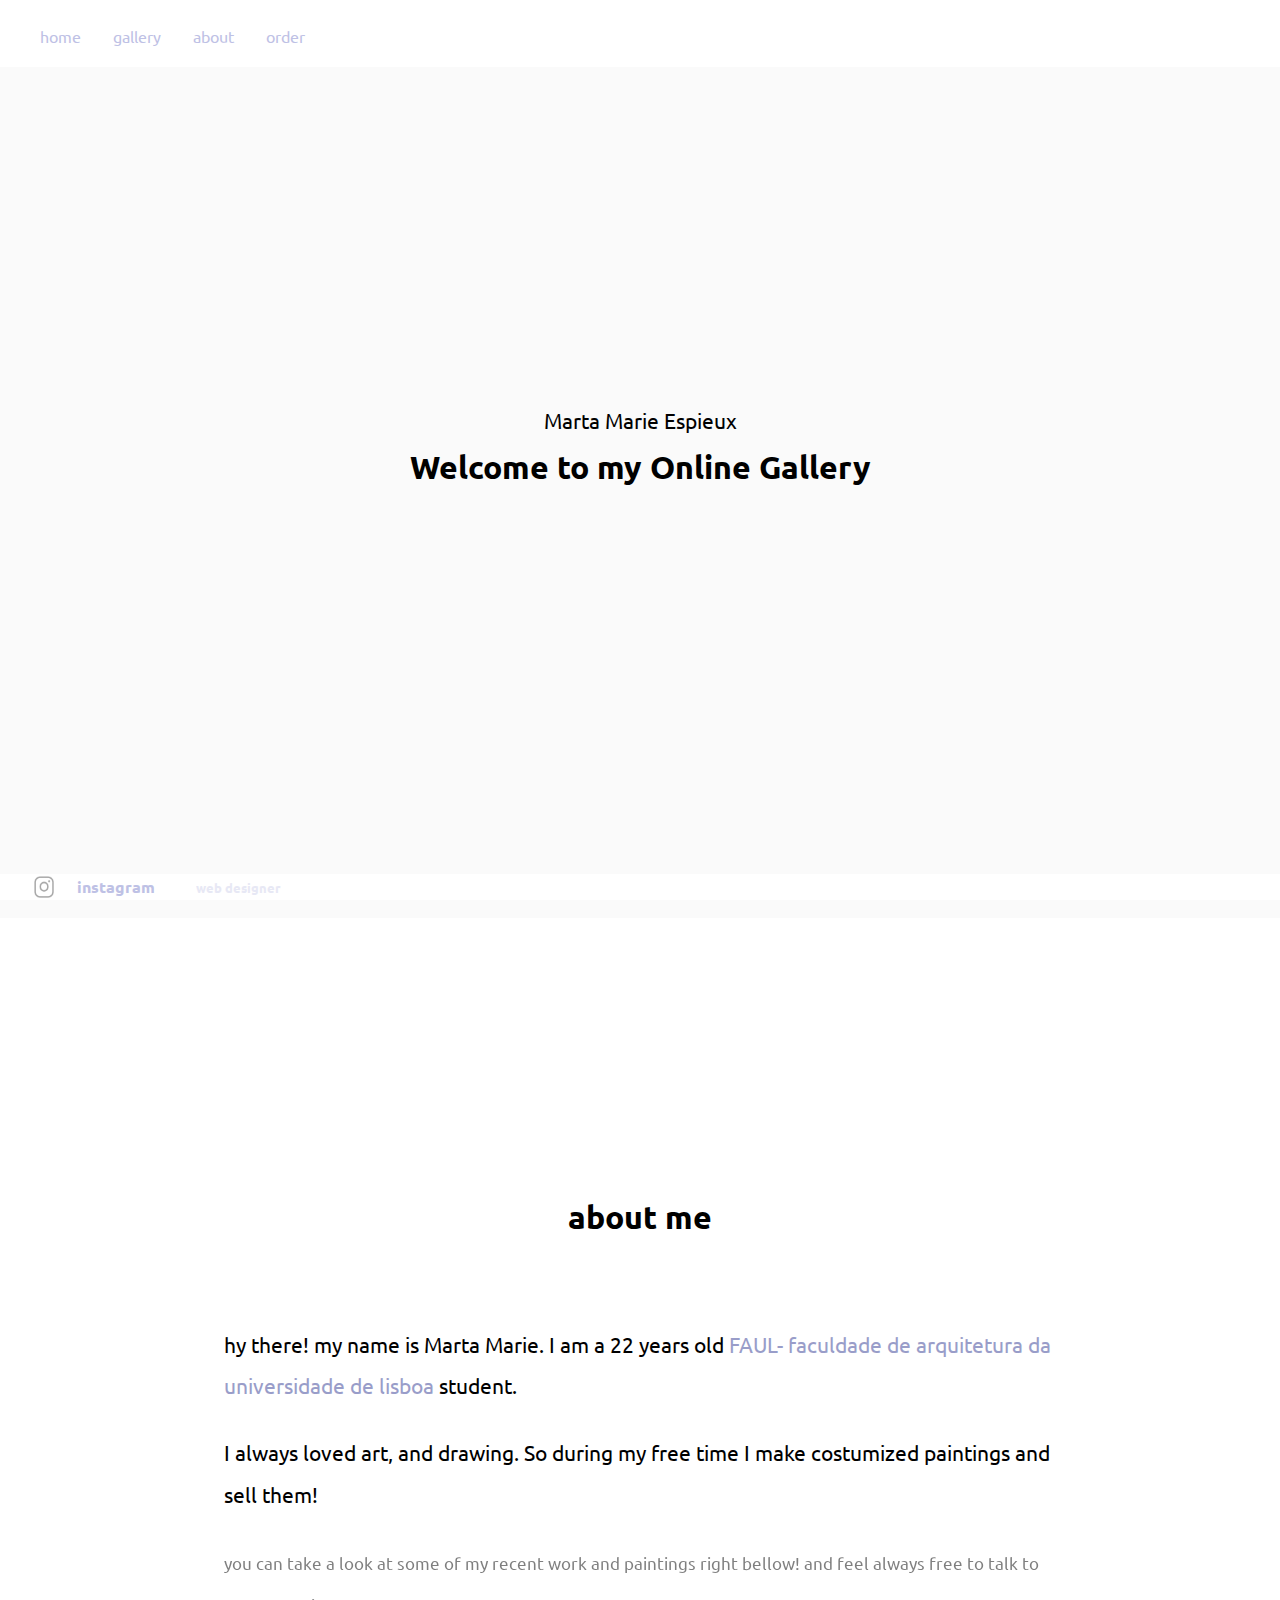
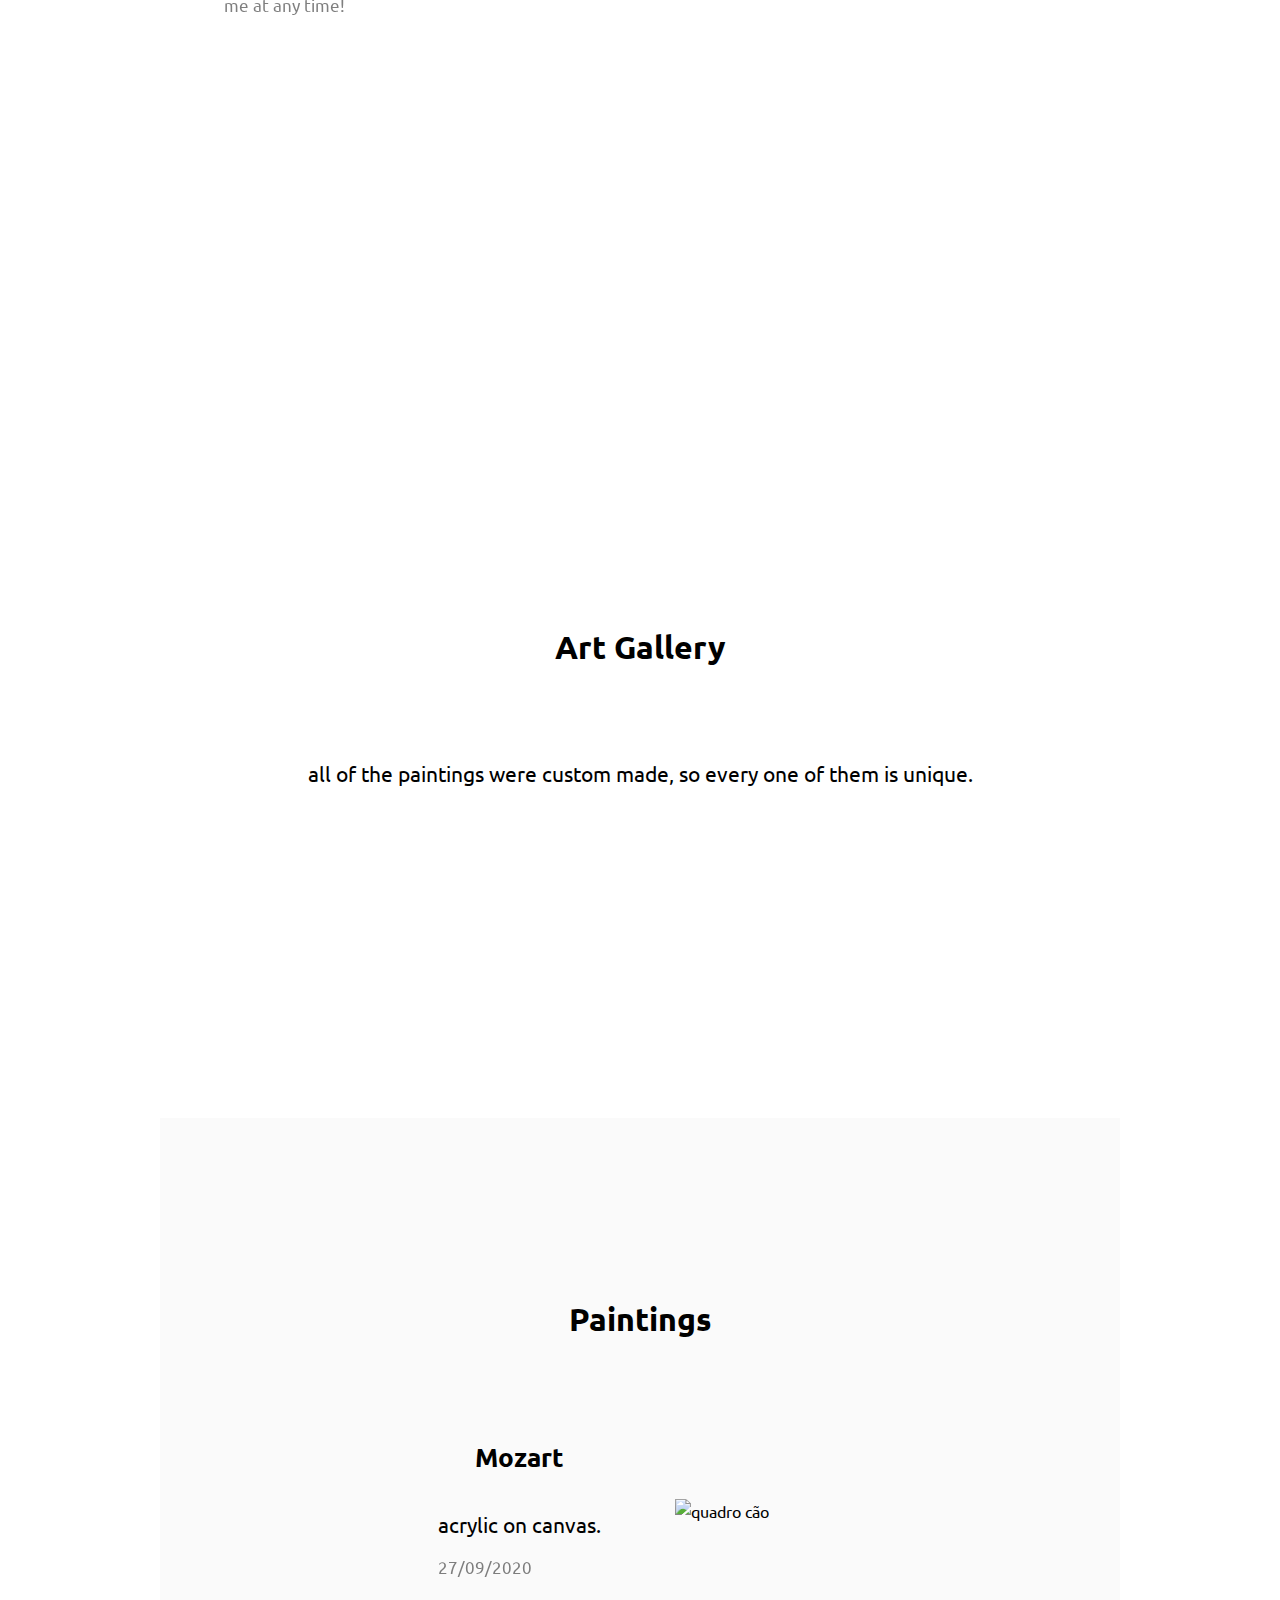
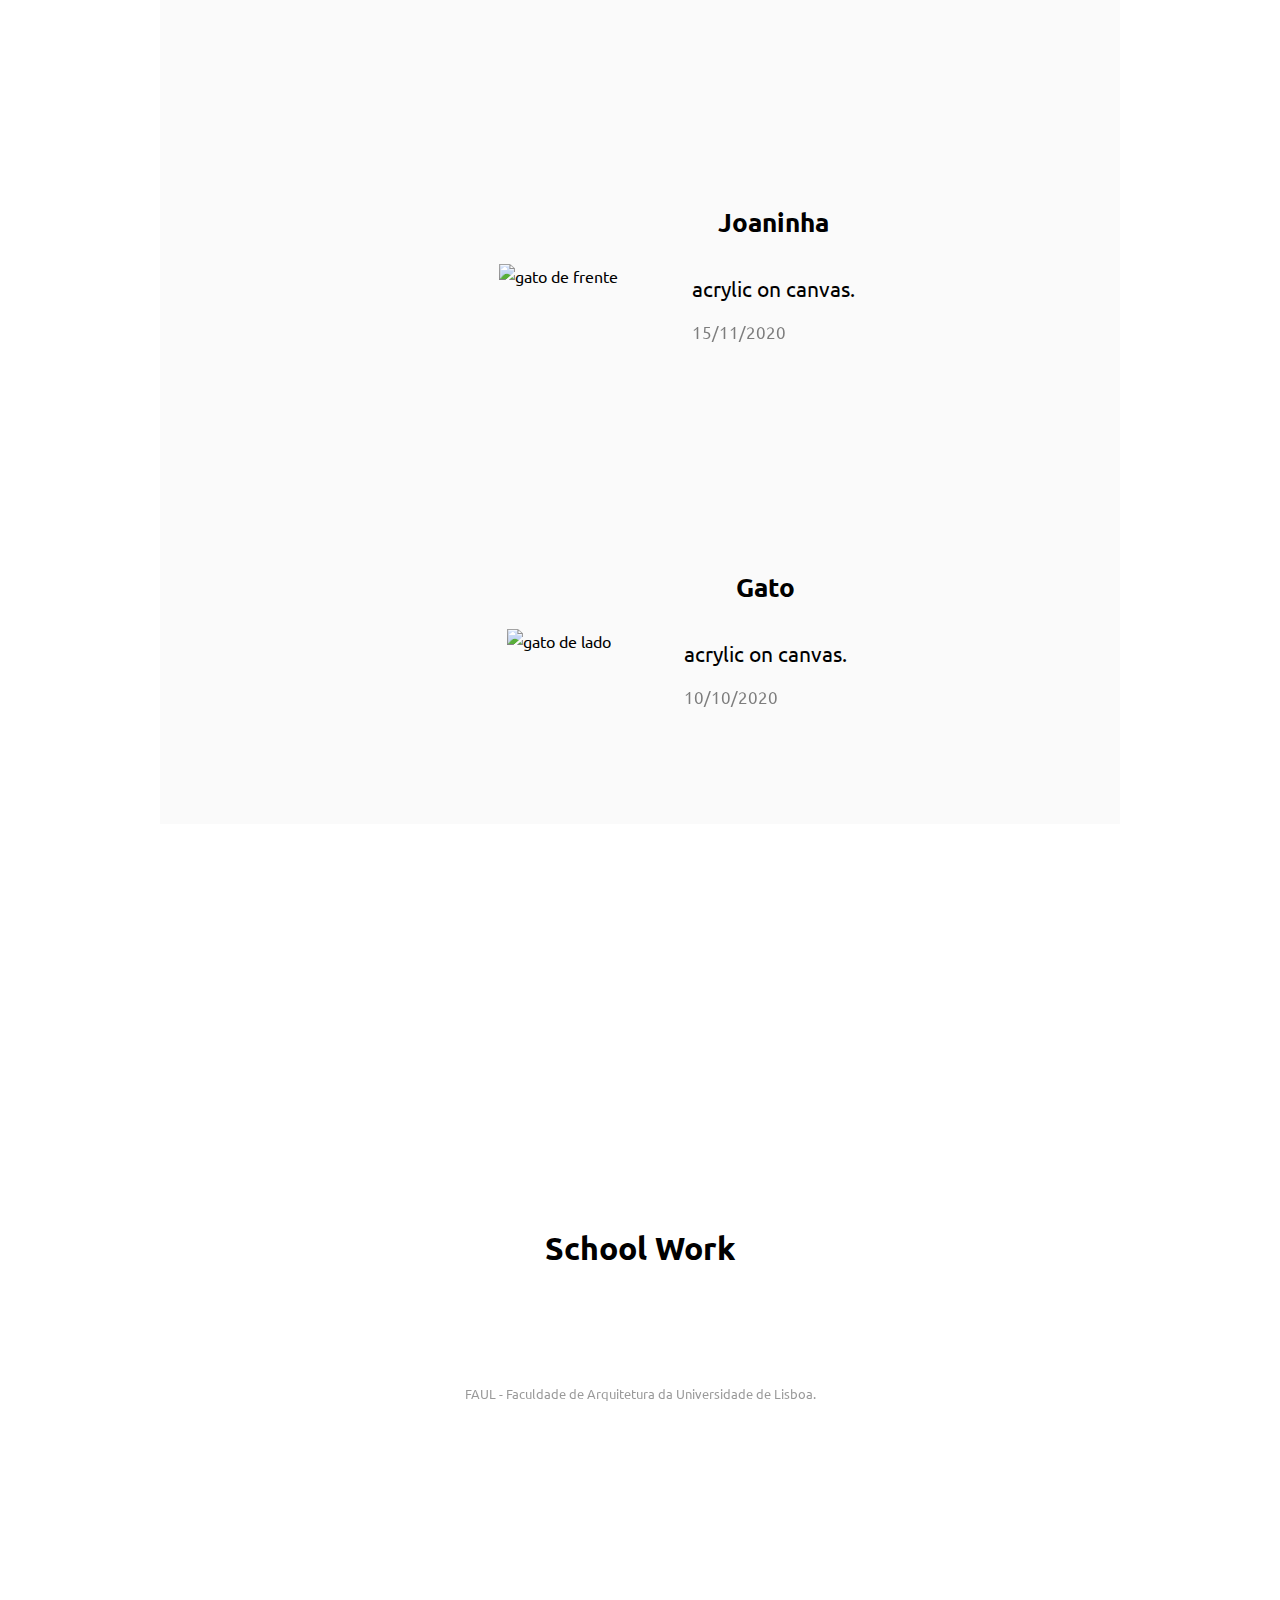
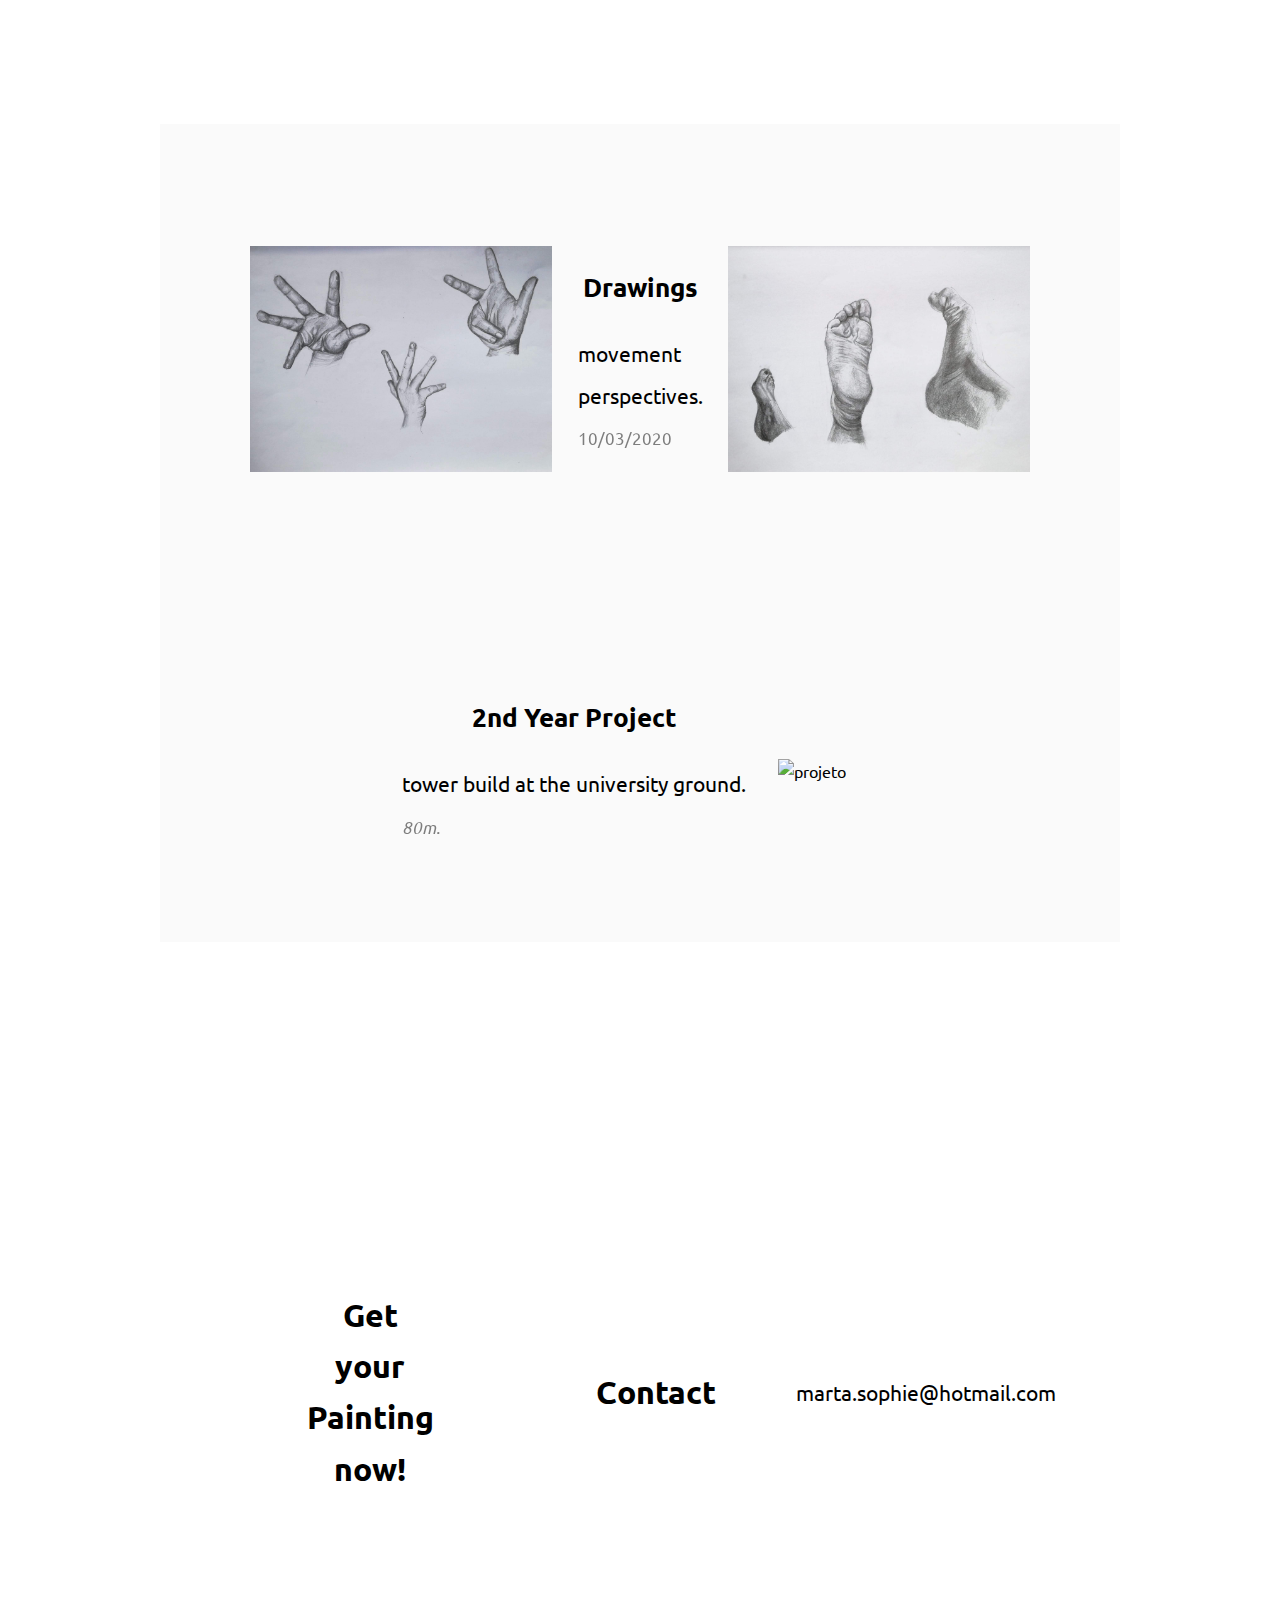
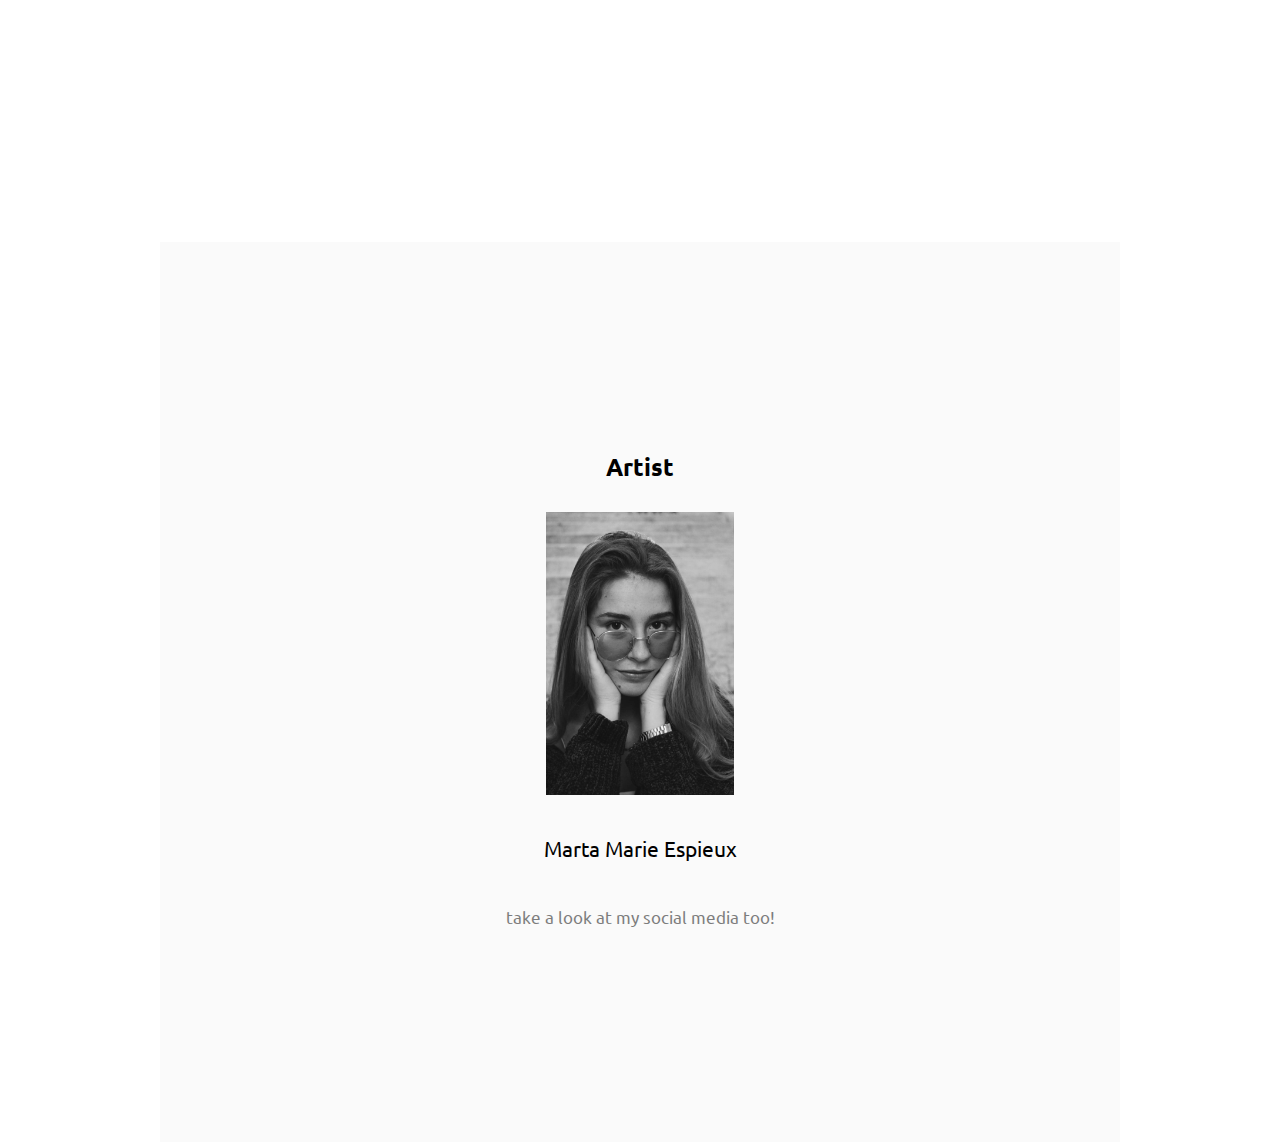
==== commit 6ea52bbd: "Add files via upload" ====
--- a/index.html
+++ b/index.html
@@ -34,41 +34,48 @@
     <section id="about"  class="order">
             <div class="about text-center">
                 <h2>about me</h2>
-                <p>Lorem ipsum dolor sit amet consectetur, adipisicing elit. Sint aliquam architecto nihil illum pariatur voluptas eum quis laborum voluptates neque.</p>
-                <p>Lorem ipsum dolor sit amet consectetur, adipisicing elit. Consequatur exercitationem ullam, sit saepe ut dolorum perferendis et vitae soluta deleniti?</p>
+                <p>hy there! my name is Marta Marie. I am a 22 years old <a class="link-faul" href="https://www.fa.ulisboa.pt/index.php/pt/">FAUL- faculdade de arquitetura da universidade de lisboa</a> student.</p>
+                <br>
+                <p>I always loved art, and drawing. So during my free time I make costumized paintings and sell them!</p>
+                <br>
+                <p> <small>you can take a look at some of my recent work and paintings right bellow! and feel always free to talk to me at any time!</small></p>
             </div>
     </section>
 
 <!--imagens-->
-        <section id="gallery">
-            <div class="titulo text-center">
+            <section id="gallery" class="art-gallery">
+                <div class="titulo text-center">
                 <h2>Art Gallery</h2>
+
+                <p class="text-center">all of the paintings were custom made, so every one of them is unique.</p> 
+                
             </div>
+            </section>
+
+        <section>
+                <h2 class="text-center"> Paintings</h2>
             <div class="container">
                 <div class="text-center">
-                    <h3>titulo quadro</h3>
-                    <p>Lorem ipsum dolor sit, amet consectetur adipisicing elit. Corporis, sit!</p>
+                    <h3>Mozart</h3>
+                    <p>acrylic on canvas. <br><small>27/09/2020</small></p>
                 </div>
 
                 <div class="image">
-                <img src="/images/adomas-aleno-4vrZpOo7fTc-unsplash.jpg" alt="">
+                <img class="quadro" src="/images/cão.jpg" alt="quadro cão">
                 </div>
-
             </div>
         </section>
 
         <section>
             <div class="container">
                 <div class="image">
-                    <img src="/images/adomas-aleno-4vrZpOo7fTc-unsplash.jpg" alt="">
+                    <img class="quadro" src="/images/gato.jpg" alt="gato de frente">
                     </div>
 
                     <div class="text-center">
-                        <h3>titulo quadro</h3>
-                        <p>Lorem ipsum dolor sit, amet consectetur adipisicing elit. Corporis, sit!</p>
+                        <h3>Joaninha</h3>
+                        <p>acrylic on canvas. <br><small>15/11/2020</small></p>
                     </div>
-
-                
             </div>
         </section>
 
@@ -76,43 +83,39 @@
             <div class="container">
                 
                 <div class="image">
-                    <img src="/images/adomas-aleno-4vrZpOo7fTc-unsplash.jpg" alt="">
+                    <img class="quadro" src="/images/gato-lado.jpg" alt="gato de lado">
                 </div>
 
                 <div class="text-center">
-                    <h3>titulo quadro</h3>
-                    <p>Lorem ipsum dolor sit, amet consectetur adipisicing elit. Corporis, sit!</p>
+                    <h3>Gato</h3>
+                    <p>acrylic on canvas.<br><small>10/10/2020</small></p>
                 </div>
-            </div>
-
-        </section>
-
-
-        <section>
-            <div class="container">
-                <div class="text-center">
-                    <h3>titulo quadro</h3>
-                    <p>Lorem ipsum dolor sit, amet consectetur adipisicing elit. Corporis, sit!</p>
-                </div>
-            
-            <div class="image">
-                <img src="/images/adomas-aleno-4vrZpOo7fTc-unsplash.jpg" alt="">
-            </div>
             </div>
 
         </section>
     
 <!--school work-->
-        <section>
-            <h2 class="text-center">Work</h2>
+        <section class="work">
+            <div class="text-center">
+                    <h2>School Work</h2>
+                <div class="faul-logo">
+                    <img src="/images/faul-logo.png" alt="">
+                    <p></p><small> FAUL - Faculdade de Arquitetura da Universidade de Lisboa.</small></p>
+                </div>
+            </div>
+        </section>
+
+        <section>    
             <div class="container">
+                <div class="text-center">
+                </div>
                 <div class="image">
                     <img src="/images/hands.jpg" alt="">
                 </div>
                 
                 <div class="text-center">
-                    <h3>titulo quadro</h3>
-                    <p>Lorem ipsum dolor sit, amet consectetur adipisicing elit. Corporis, sit!</p>
+                    <h3>Drawings</h3>
+                    <p>movement perspectives. <br> <small> 10/03/2020</small></p>
                 </div>
             
                 <div class="image">
@@ -122,14 +125,29 @@
             </div>
 
         </section>
+
+        <section>
+            <div class="container">
+                <div class="text-center">
+                    <h3>2nd Year Project</h3>
+                    <p>tower build at the university ground. <br> <em> <small>80m.</small></em><p>
+                </div>
+            
+            <div class="image projeto">
+                <img src="/images/projeto.jpg" alt="projeto">
+            </div>
+            </div>
+
+        </section>
+
 <!--encomendas-->
         <section id="order-yours" class="order">
             <div class="order text-center">
-                <h2>Get your Painting!</h2>
-                <p>Lorem ipsum dolor sit amet consectetur adipisicing elit. Quam incidunt commodi aliquid necessitatibus totam reprehenderit dolorum in vero harum ipsa?</p>
-
+                <h2>Get your Painting now!</h2>
                 <h2>Contact</h2>
-                <p>Lorem ipsum dolor sit amet consectetur adipisicing elit. Quam incidunt commodi aliquid necessitatibus totam reprehenderit dolorum in vero harum ipsa?</p>
+                <p>marta.sophie@hotmail.com</p>
+            </div>
+            <div class="text-center">
             </div>
         </section>
 <!--funny section-->
@@ -143,7 +161,7 @@
             <div class="text-center">
                 <p class="text-center">Marta Marie Espieux</p>
                 <br>
-                <p class="text-center"> <small>take a look at my social media too! <br> link right bellow!</small>
+                <p class="text-center"> <small>take a look at my social media too!</small>
                     
                 </p>
             </div>
--- a/main.css
+++ b/main.css
@@ -8,6 +8,8 @@
     box-sizing: border-box;
     font-family: var(--ff-font-family);
     line-height: 1.6em;
+    scroll-behavior: smooth;
+    cursor: default;
 }
 
 h1,
@@ -32,16 +34,43 @@
 
 p{
     font-size: 1.3rem;
+    padding: 1.3;
     text-align:start;
+    line-height: 2em;
+    
+}
+
+.link-faul{
+    text-decoration: none;
+    color:#999dc9 ;
+}
+
+.link-faul:hover{
+    opacity: 50%;
+}
+
+small{
+    opacity: 50%;
+}
+
+br{
+    height: 10em;
+}
+section{
+    margin: 0rem 10rem;
 }
 
 @media (max-width:40em){
     h2{
-        text-align: center;
+        margin: 1.6em 0em;
         font-size: 1.8rem;
     }
     h3{
         font-size: 1.2;
+    }
+
+    br{
+        height: 2em;
     }
 }
 
@@ -97,43 +126,48 @@
 section{
     padding: 6rem 4rem;
     background-color: rgb(250,250,250,250);
-    
-
 }
 
 header{
 
 padding:25rem 0rem;
 }
-
-section{
-    margin: 0 8rem;
-    
-}
-
+ 
+.work,
+.art-gallery,
 .about,
 .order{
-    
     height: 100vh; 
     
 }
-
-
+.work,
+.art-gallery,
 .about,
 .order,
 .funny{
-    
     height: 100vh; 
     background-color: rgb(300,300,300,300);
-    padding-bottom:60em;
-    
+    display: flex;
+    align-items: center;
+    justify-content: center;
+}
+
+@media (max-width:70em){
+    .art-gallery,
+    .about,
+    .order,
+    .funny{
+        flex-direction: column;
+}
+
+}
+.funny,
+.about{
+    flex-direction: column;
 }
 
 .funny{
-    height: 100vh;
-    margin-bottom: 0;
-    background-color: rgb(250,250,250,250);
-    
+    background-color: rgb(250,250,250,250);    
 }
 
 @media (max-width:40em){
@@ -157,9 +191,14 @@
 }
 
 @media (max-width:70em){
+    .order,
+    .funny,
     section{
         margin: 0;
-        padding:1.6rem;
+    }
+    .art-gallery,
+    .about{
+        margin-top: 11em;
     }
 }
 
@@ -171,6 +210,7 @@
 
 .container{
     align-items: center;
+    justify-content: center;    
 }
 
 @media (max-width: 70em){
@@ -181,16 +221,34 @@
 
 img{
     max-width: 100%;
-    width: 120rem;
-    padding: 0rem 1rem;
-}
+    width: 100rem;
+    
+}
+
+.image{
+    padding: 1.6em;
+}
+
+.quadro{
+    width: 50rem;
+    padding: 3em;
+}
+
+.faul-logo{
+    max-width: 30rem;
+    opacity: 80%;
+}
+
+.projeto{
+    max-width: 70rem;
+    padding: 2em;
+}
+
 .funny-image{
-    max-width: 25rem;
-    margin-bottom: 8em;
-    
+    padding: 1.6rem;
+    max-width: 15rem;   
 }
 .insta-image{
-    
     padding: 0.1em;
     max-width: 1.5rem ;
     margin-left: 2em;
@@ -200,12 +258,21 @@
     img{
         max-width: 100%;
         margin:4em 0;
+        padding: 0;
     }
     .funny-image{
         max-width: 15rem;
         max-width: 100%;
-        margin:0em 0;
-    }
+        margin:0;
+    }
+    .projeto{
+        padding: 0;
+        
+    }
+    .quadro{
+        padding: 0;
+    }
+
 }
 
 footer{
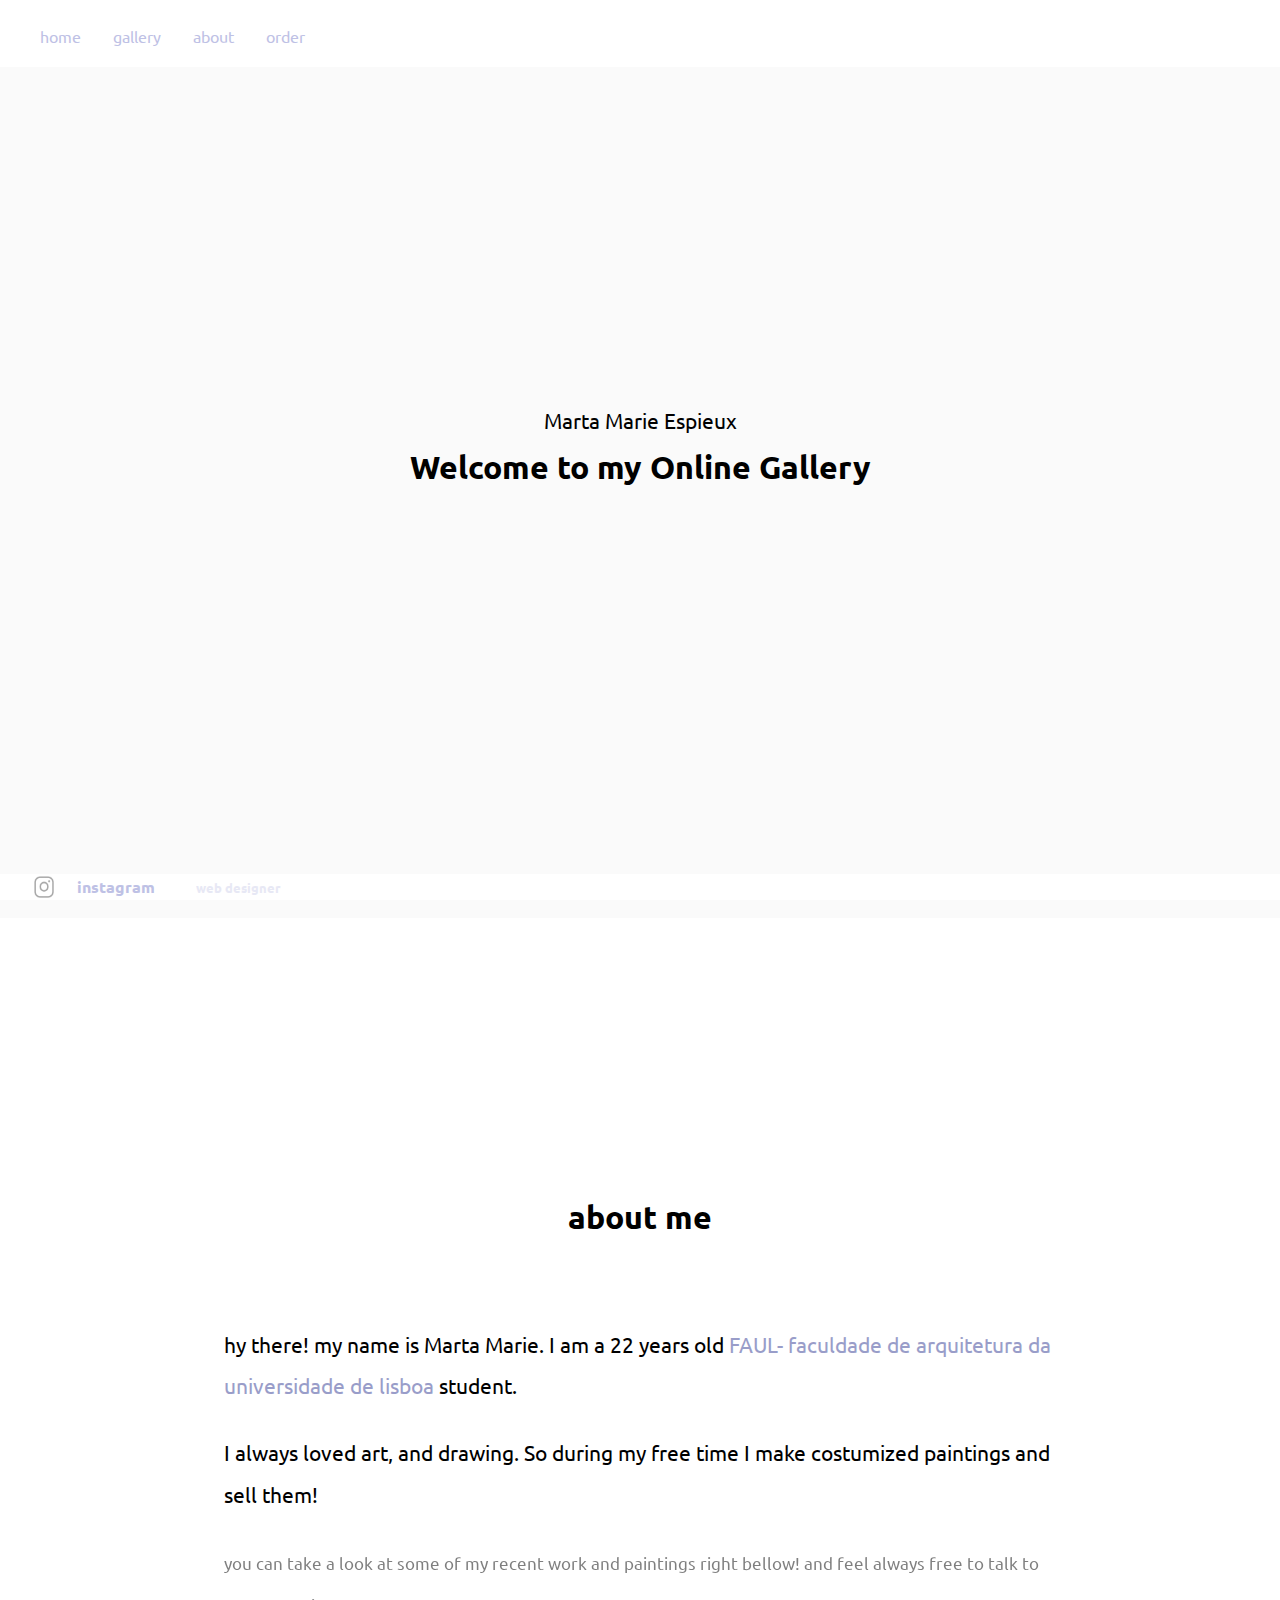
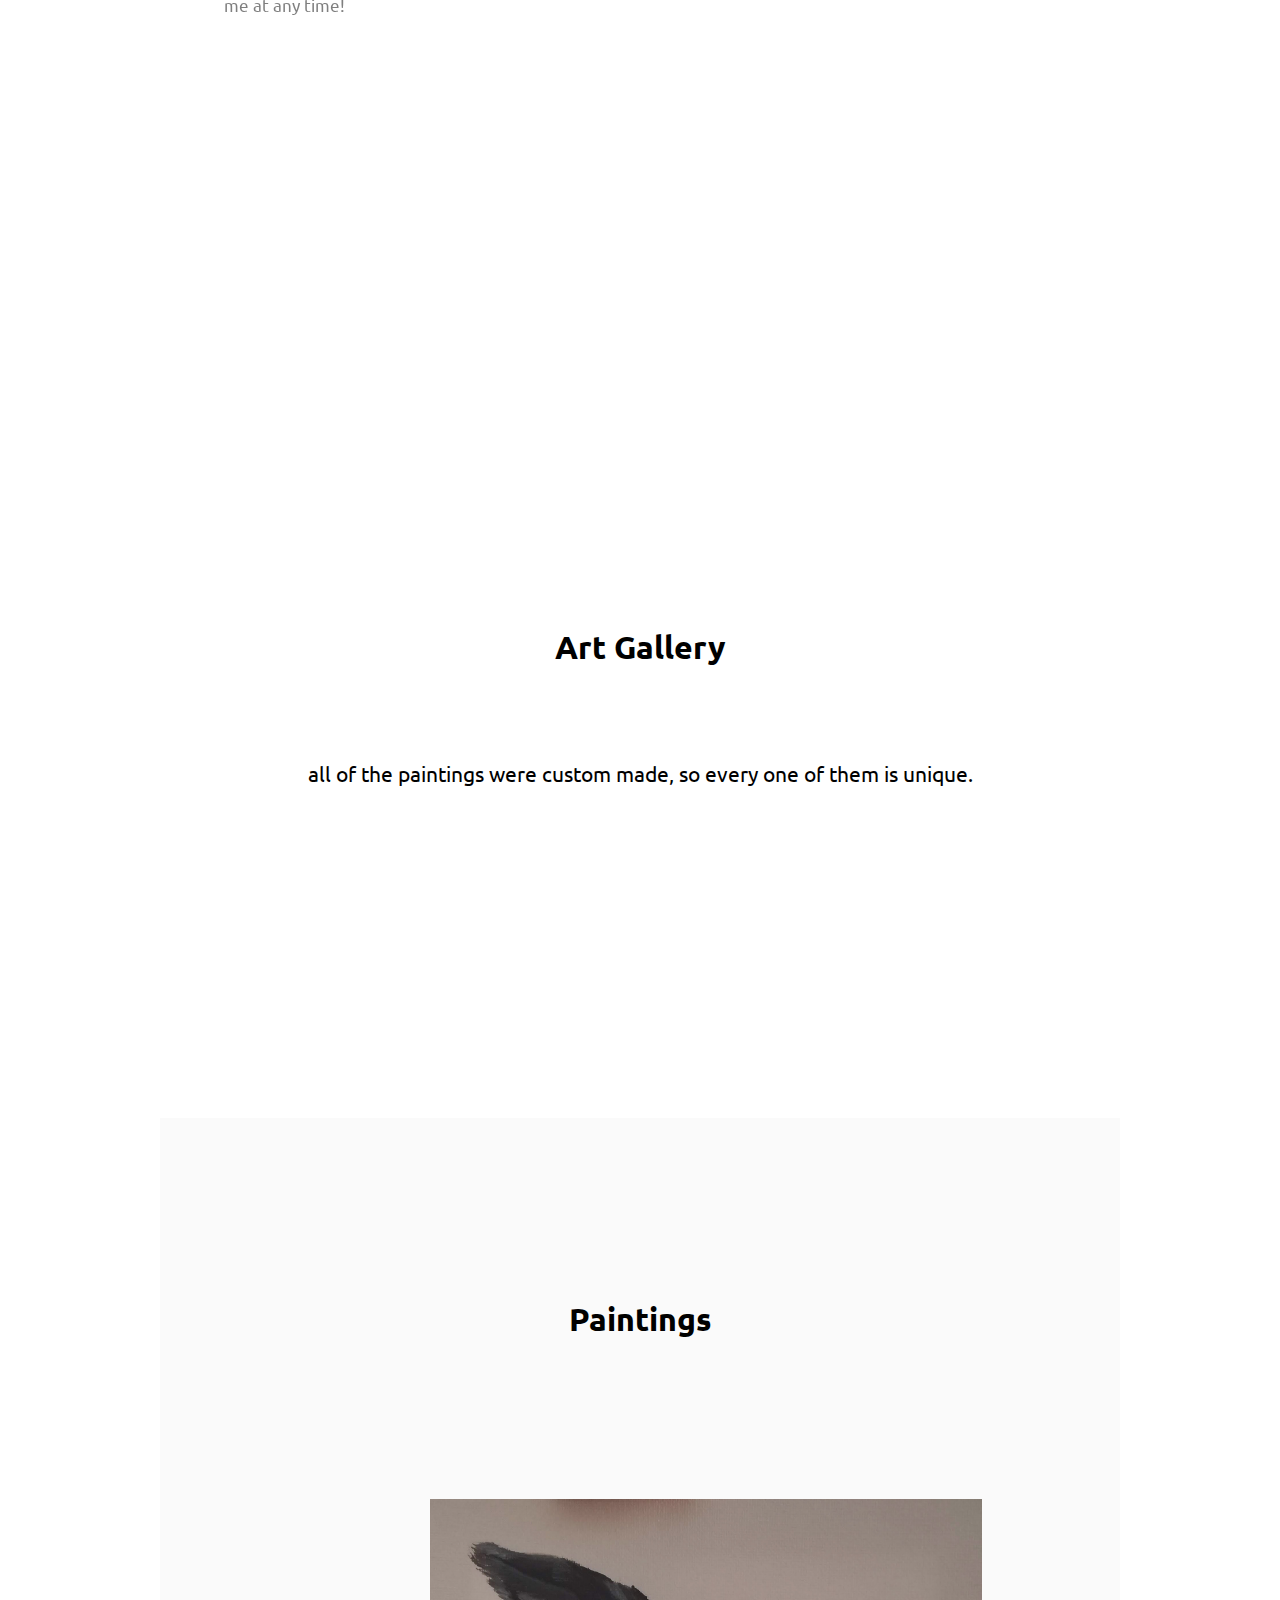
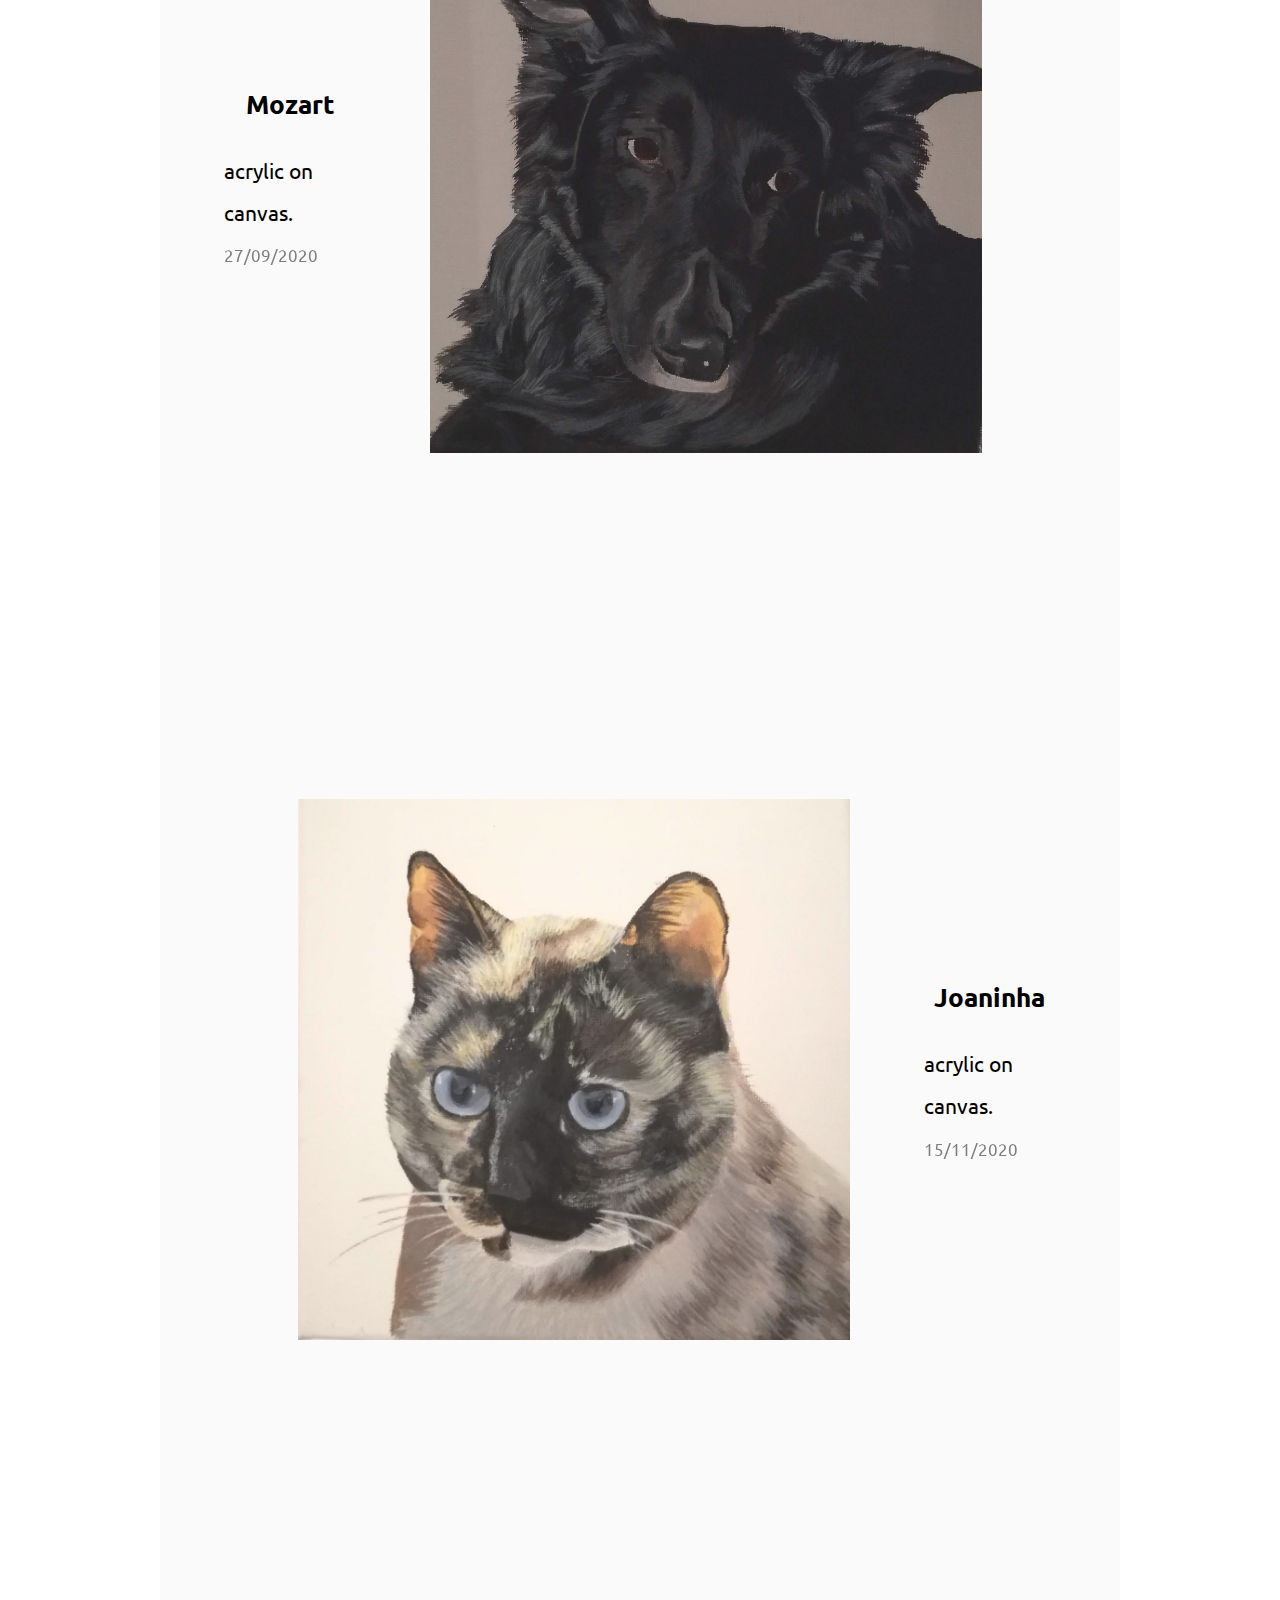
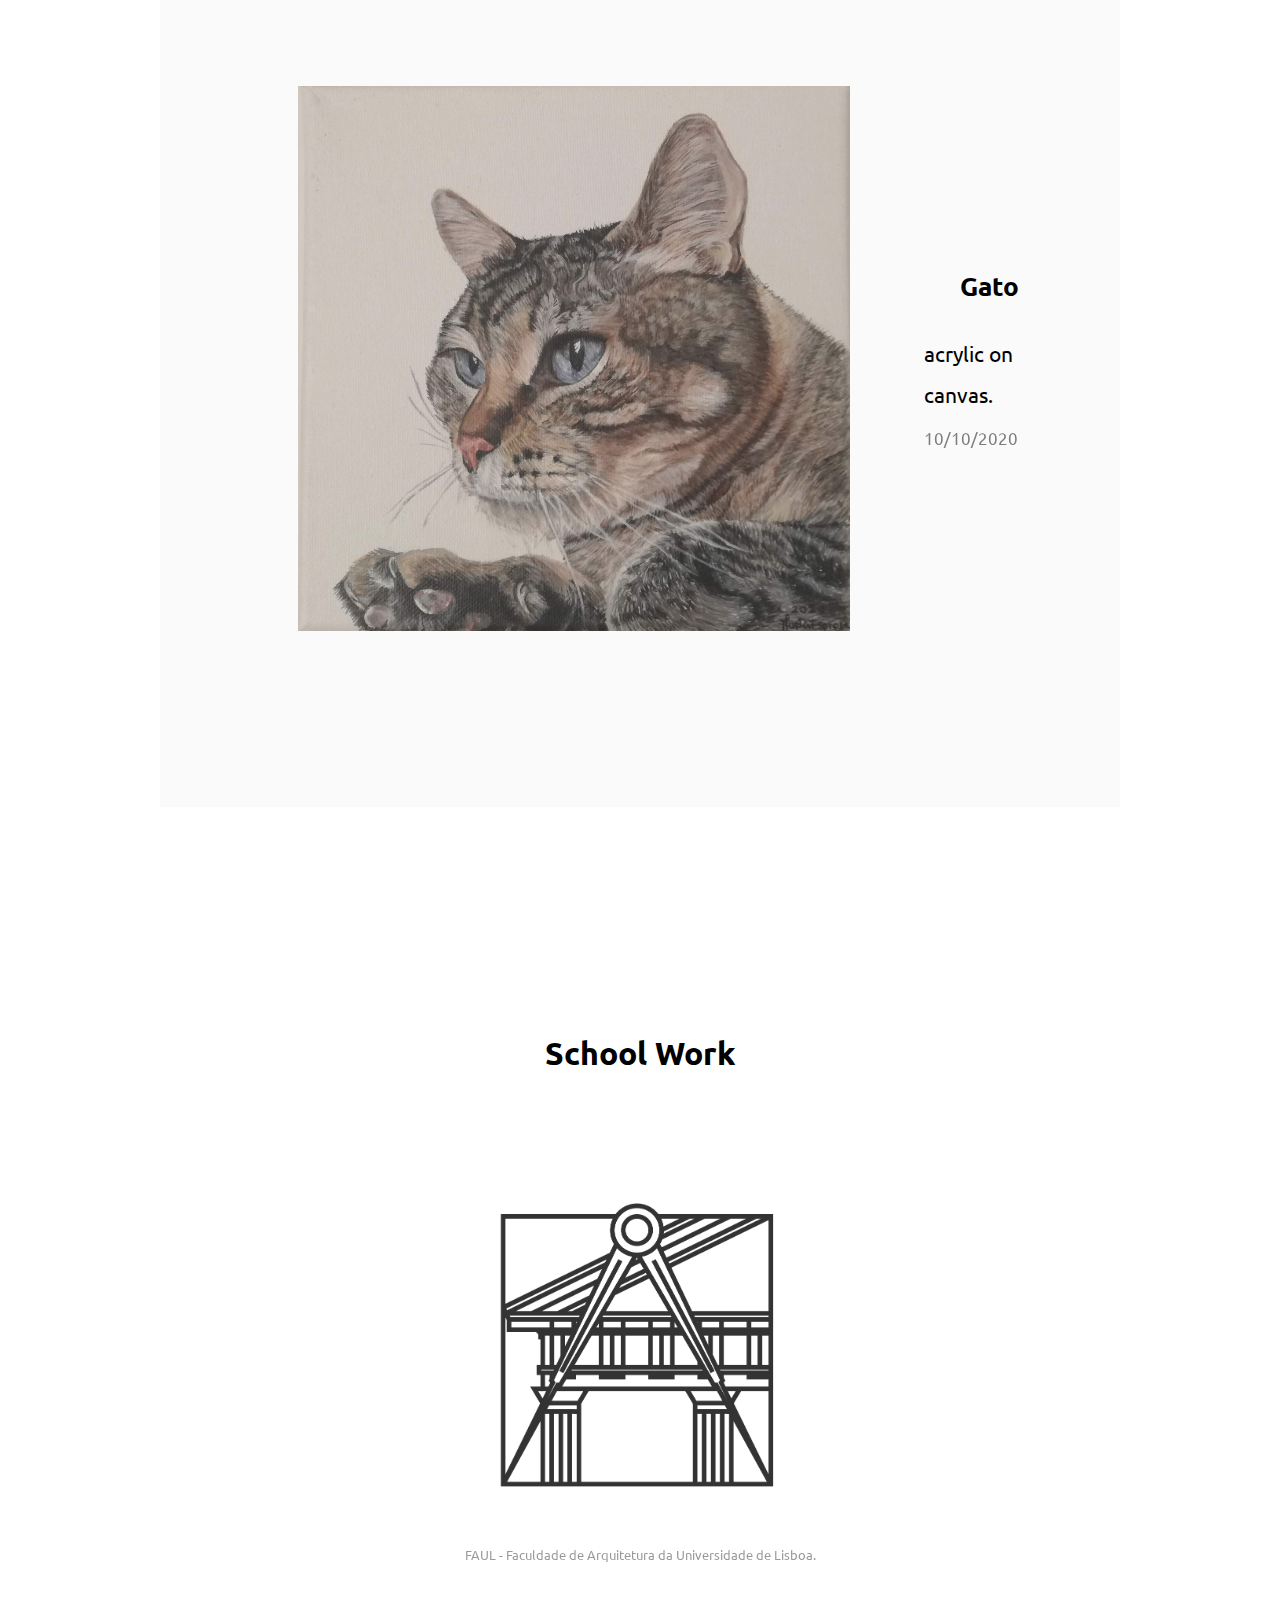
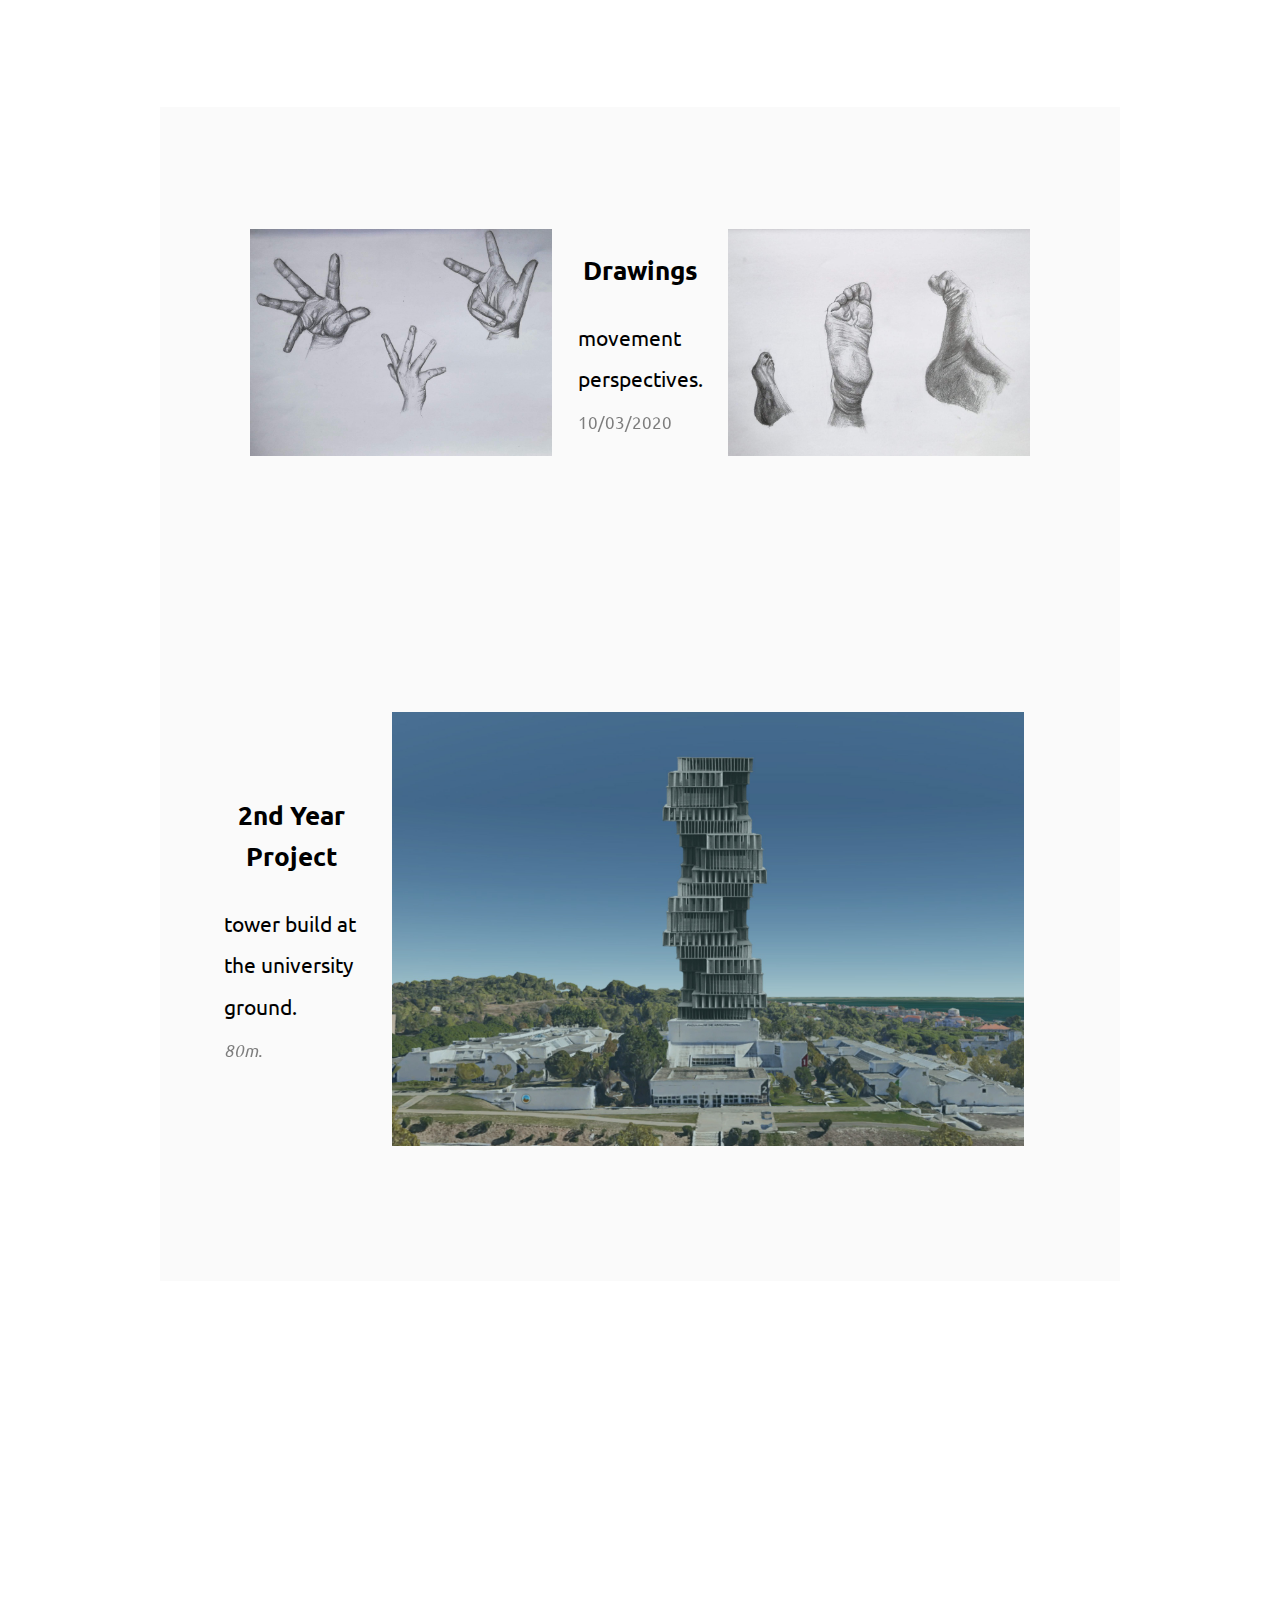
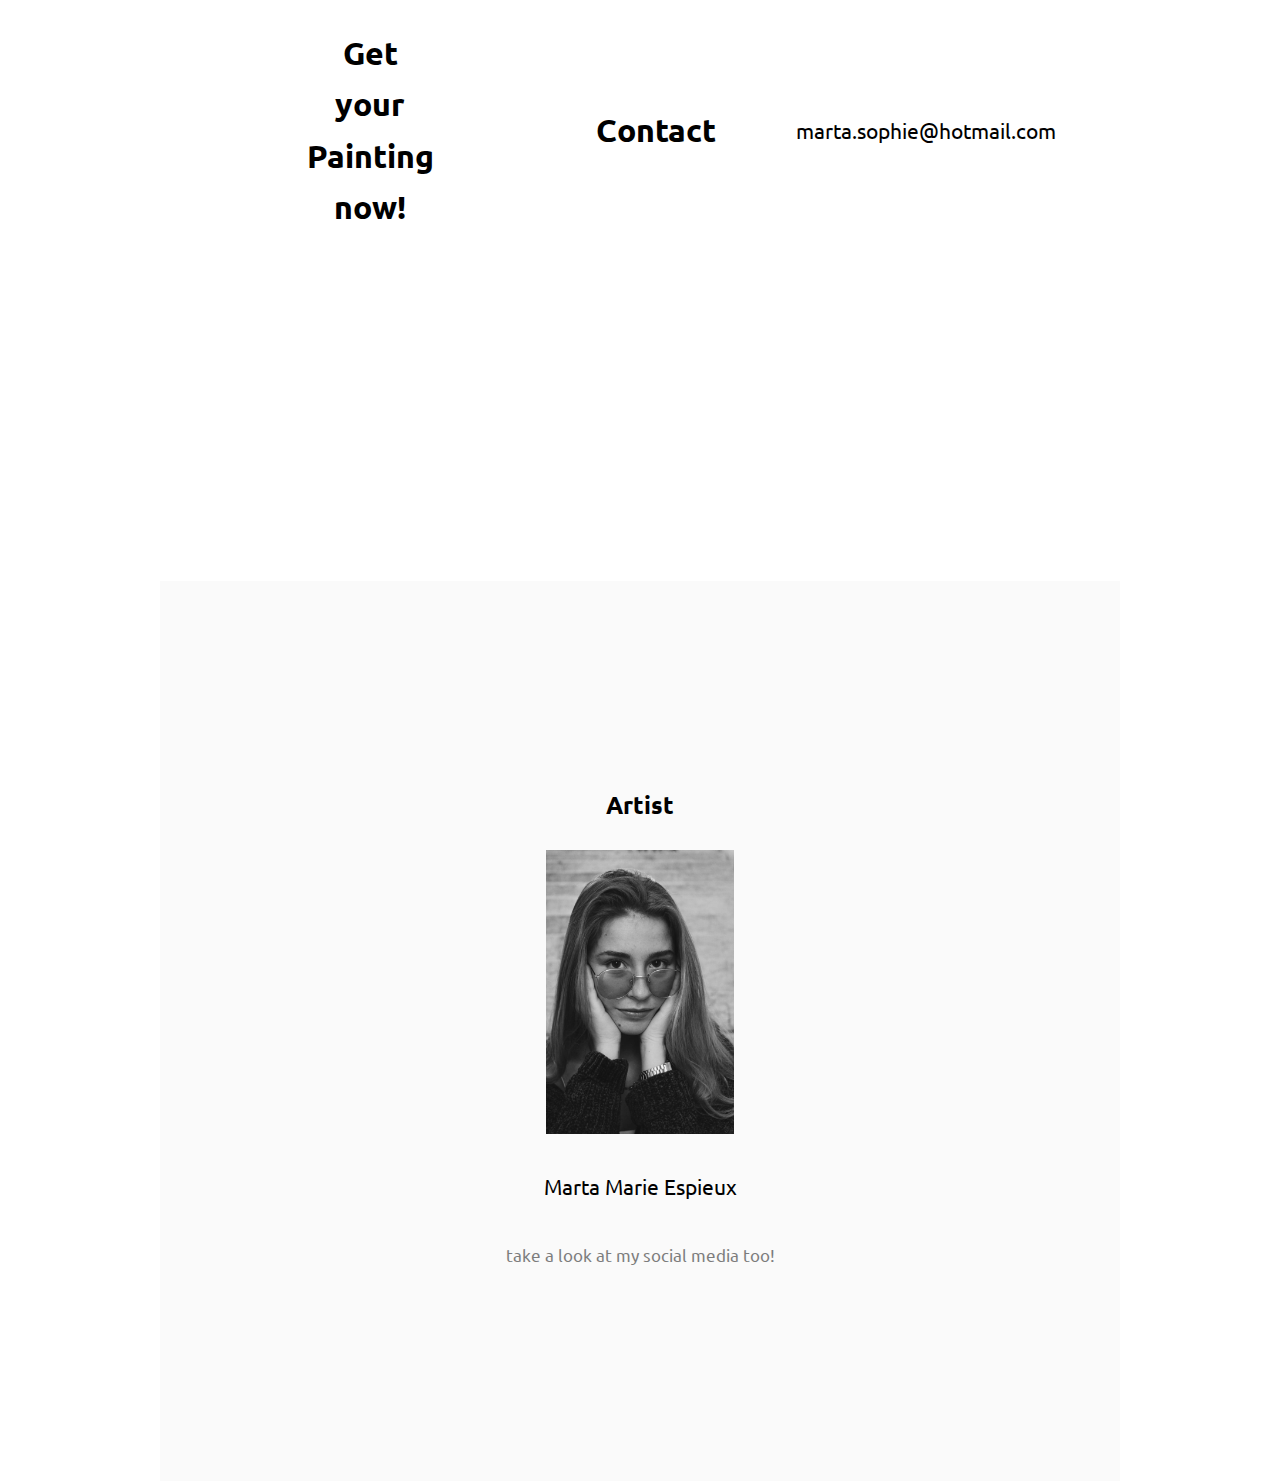
==== commit 0b538f99: "Add files via upload" ====
--- a/index.html
+++ b/index.html
@@ -1,15 +1,15 @@
 <!DOCTYPE html>
 <html lang="en">
 <head>
-    <title>Marie's | Art Gallery</title>
-
-    <meta charset="UTF-8">
+        <meta charset="UTF-8">
     <meta http-equiv="X-UA-Compatible" content="IE=edge">
     <meta name="viewport" content="width=device-width, initial-scale=1.0">
     <link rel="preconnect" href="https://fonts.gstatic.com">
     <link href="https://fonts.googleapis.com/css2?family=Ubuntu:wght@300;400;700&display=swap" rel="stylesheet">
-    <link rel="icon" href="/images/logo.png">
+    <link rel="icon" href="/images/logo.jpg">
     <link rel="stylesheet" href="main.css">
+
+    <title>Marie's | Art Gallery</title>
     
 </head>
 <body>
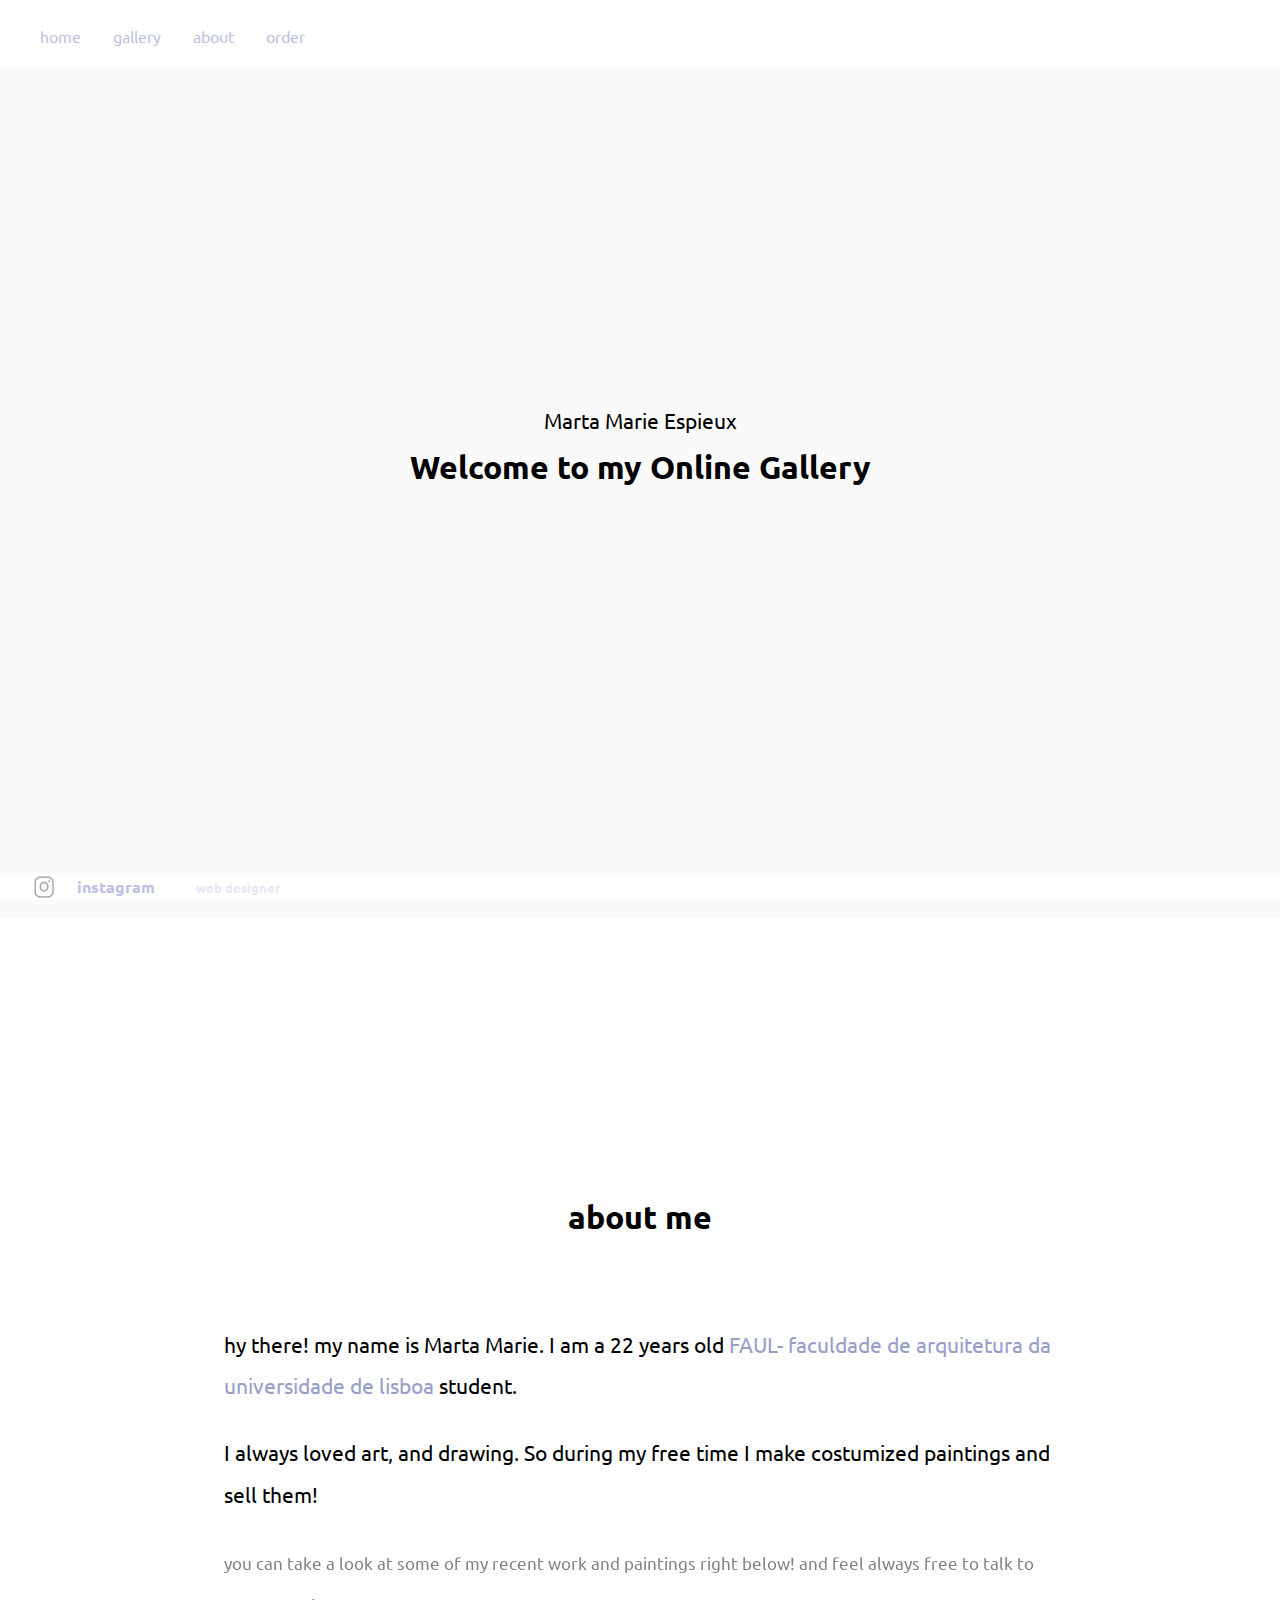
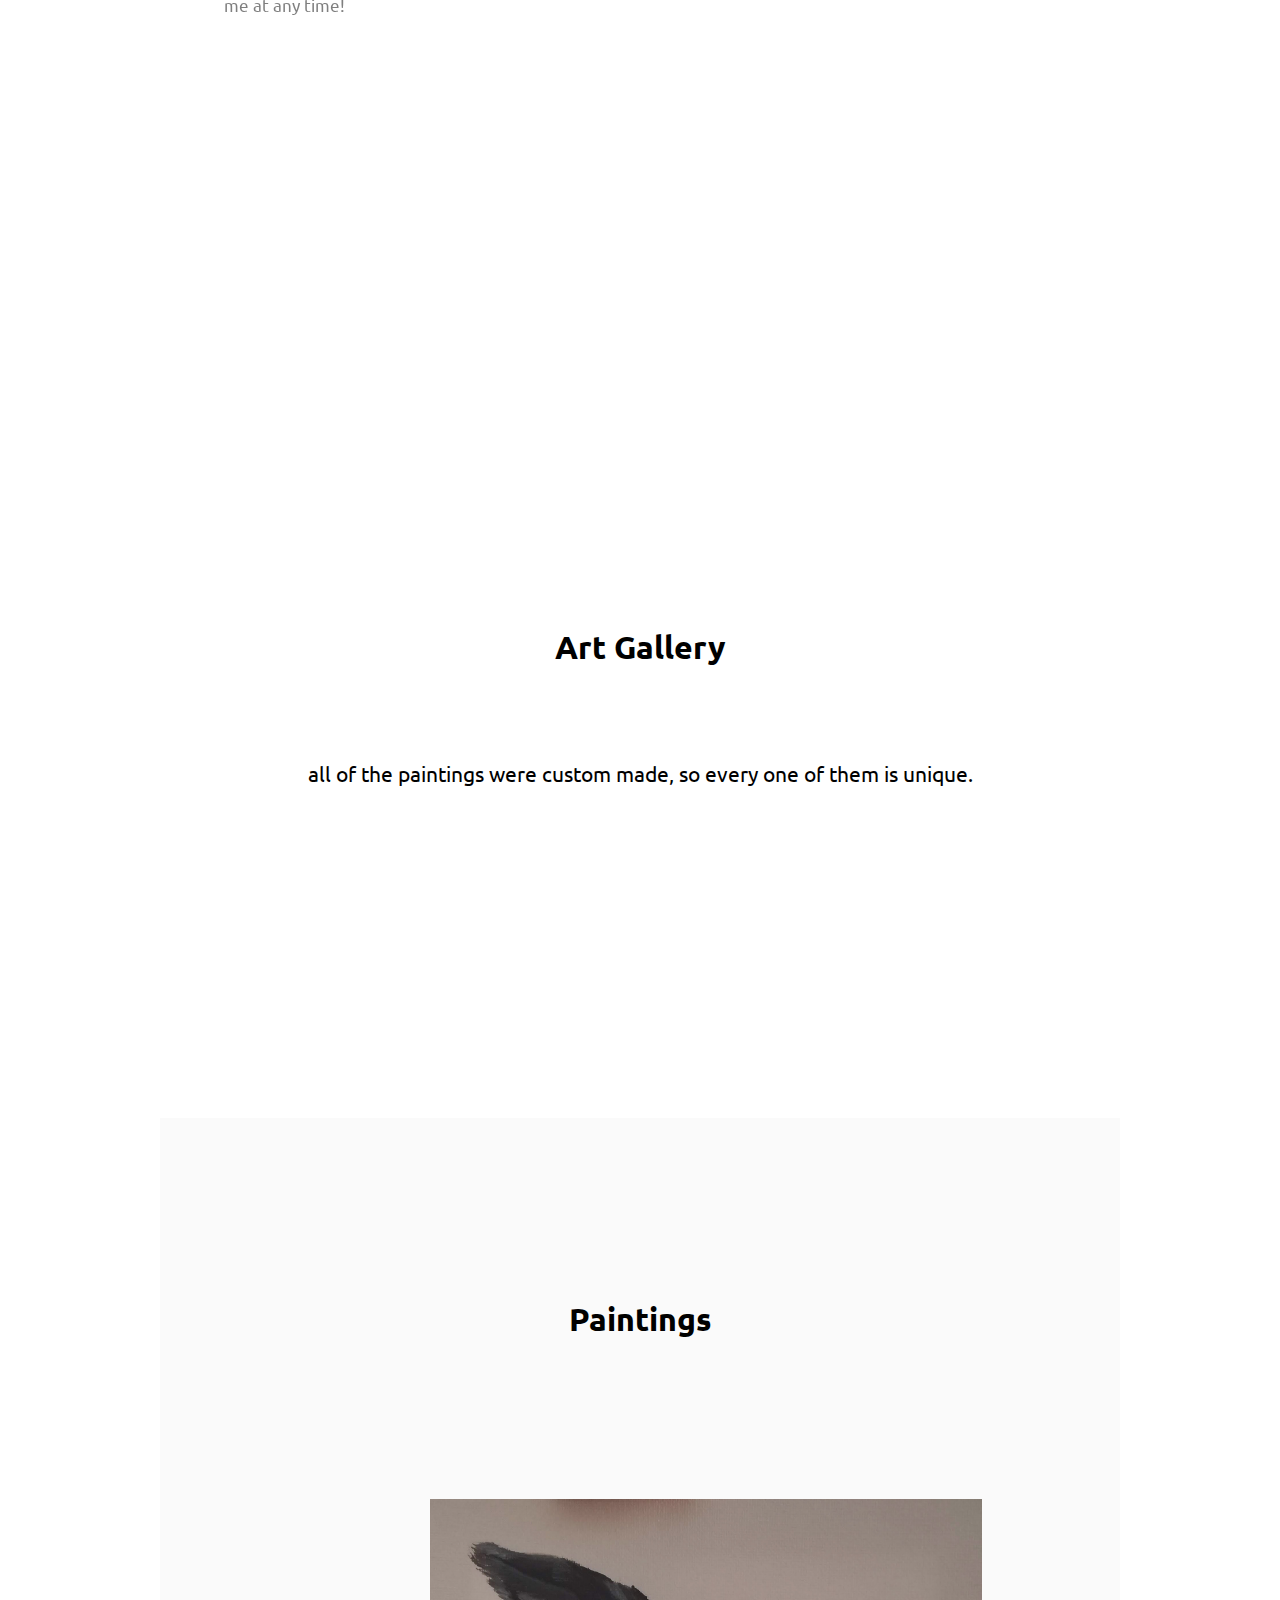
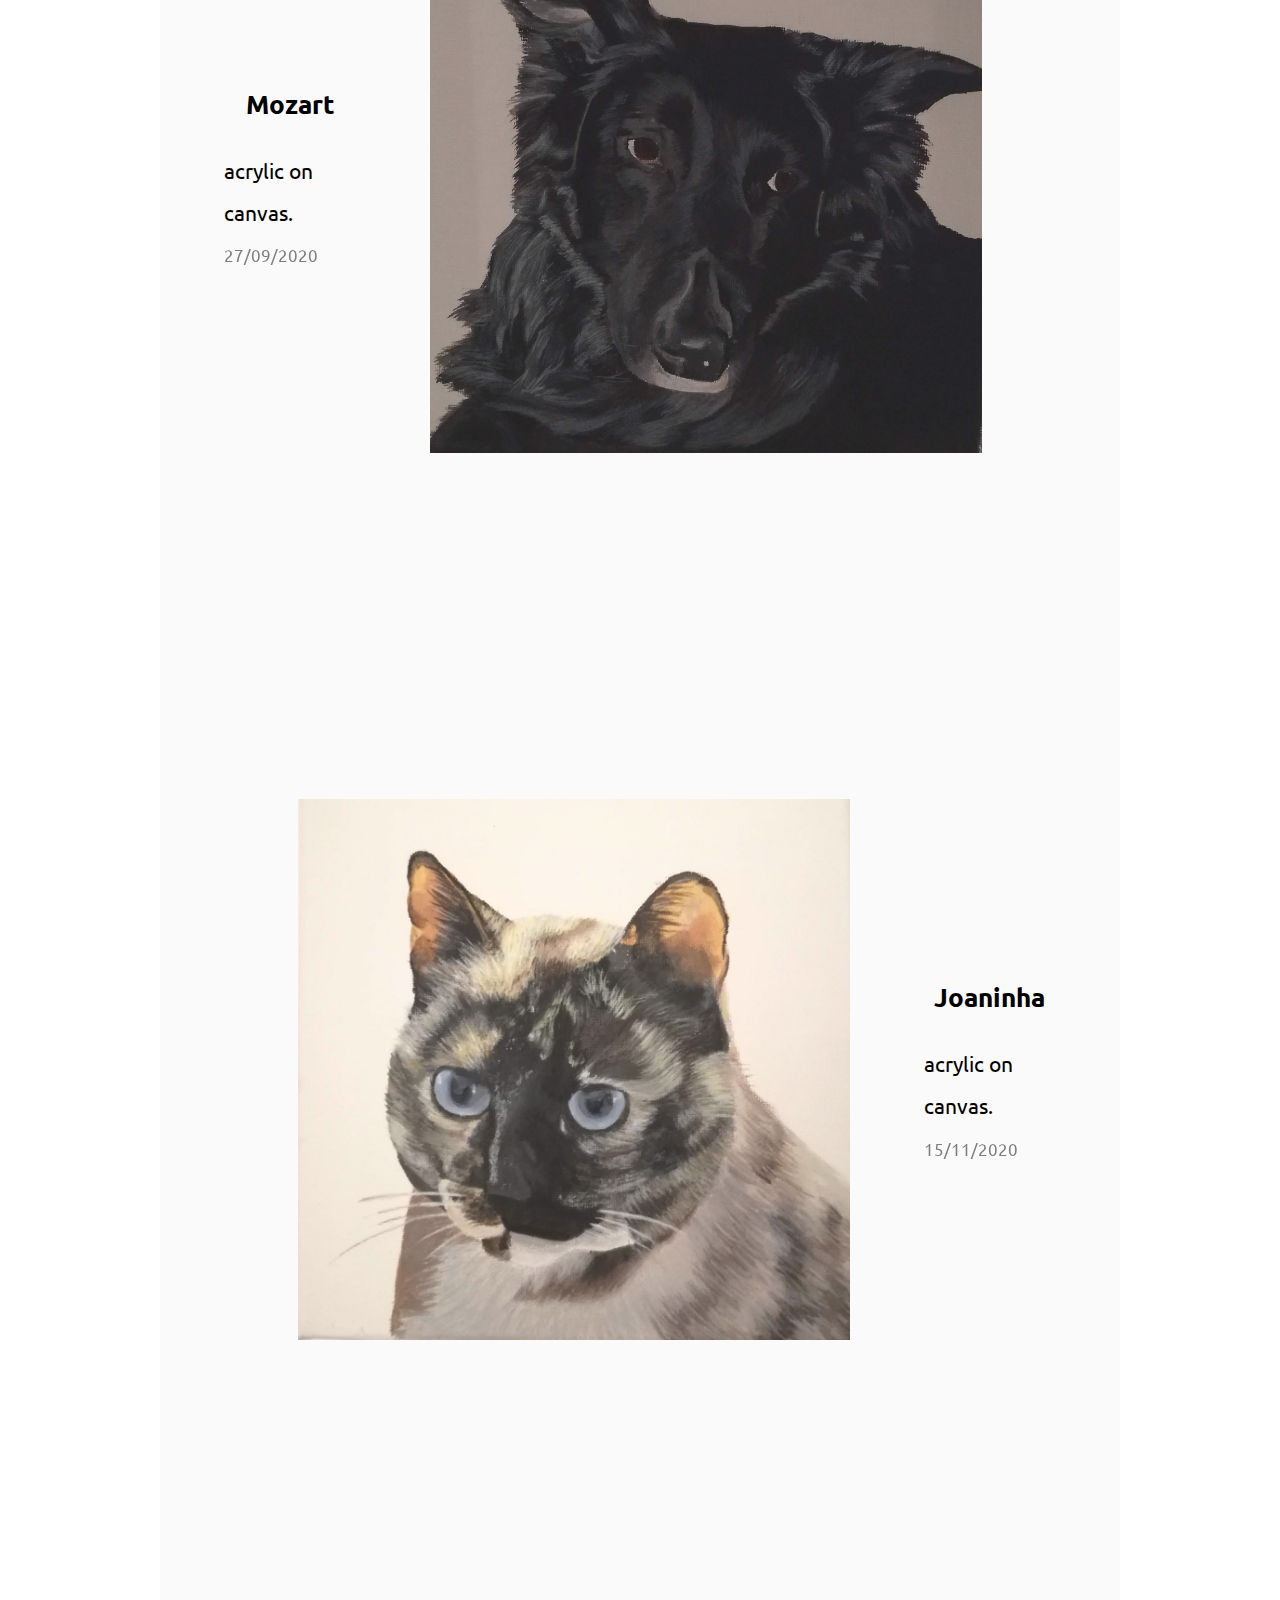
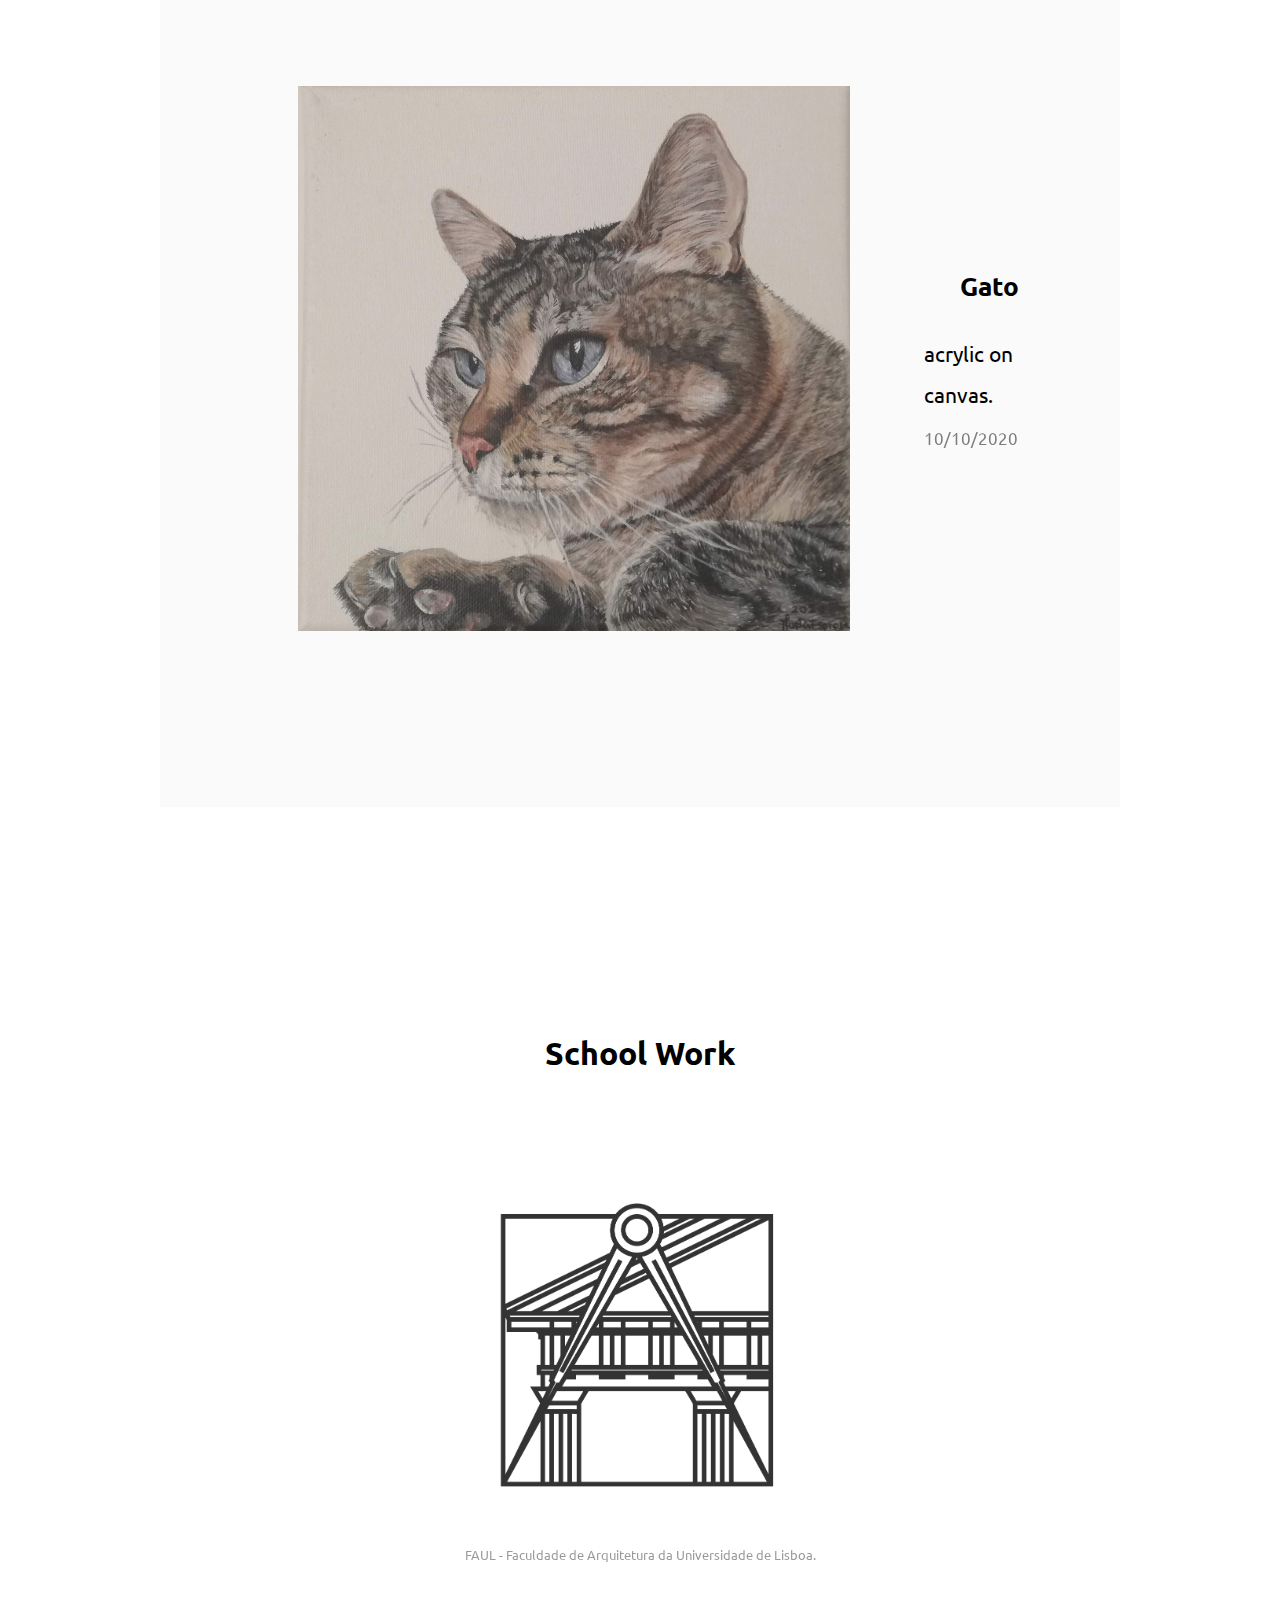
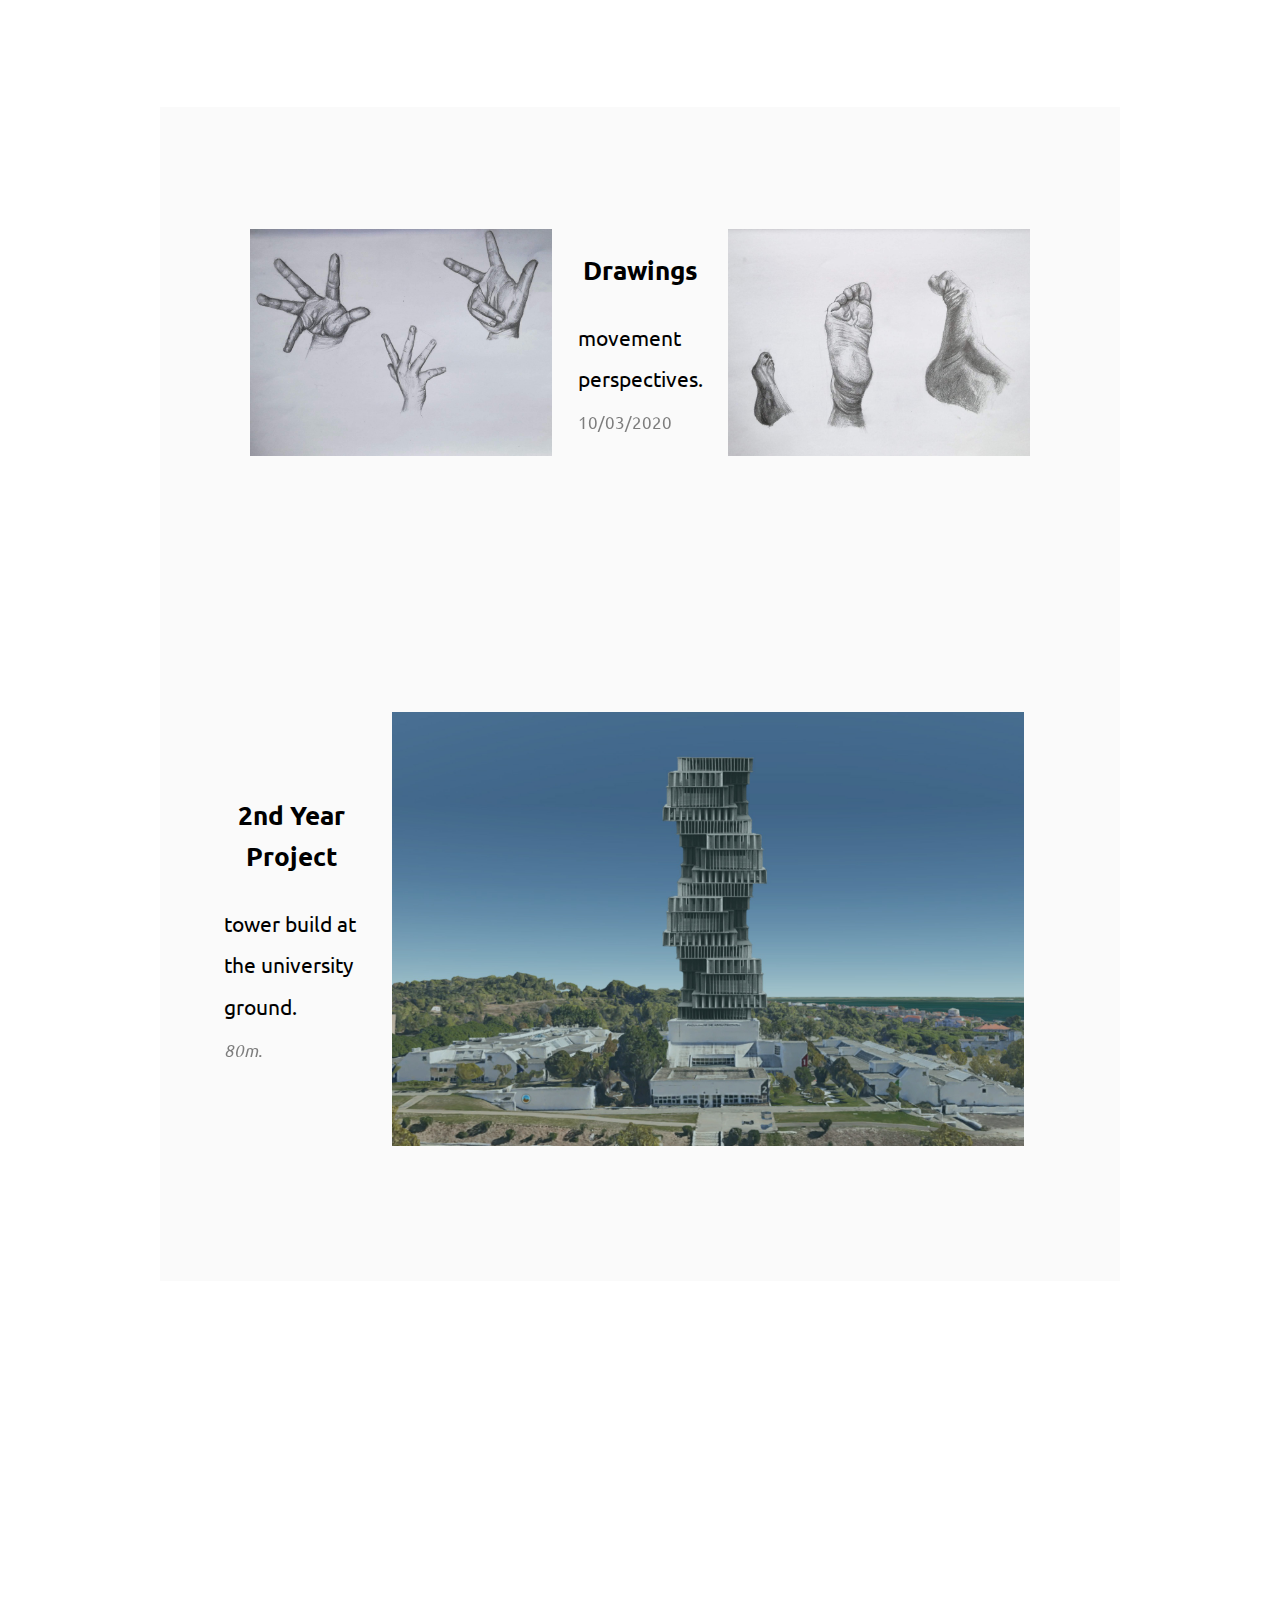
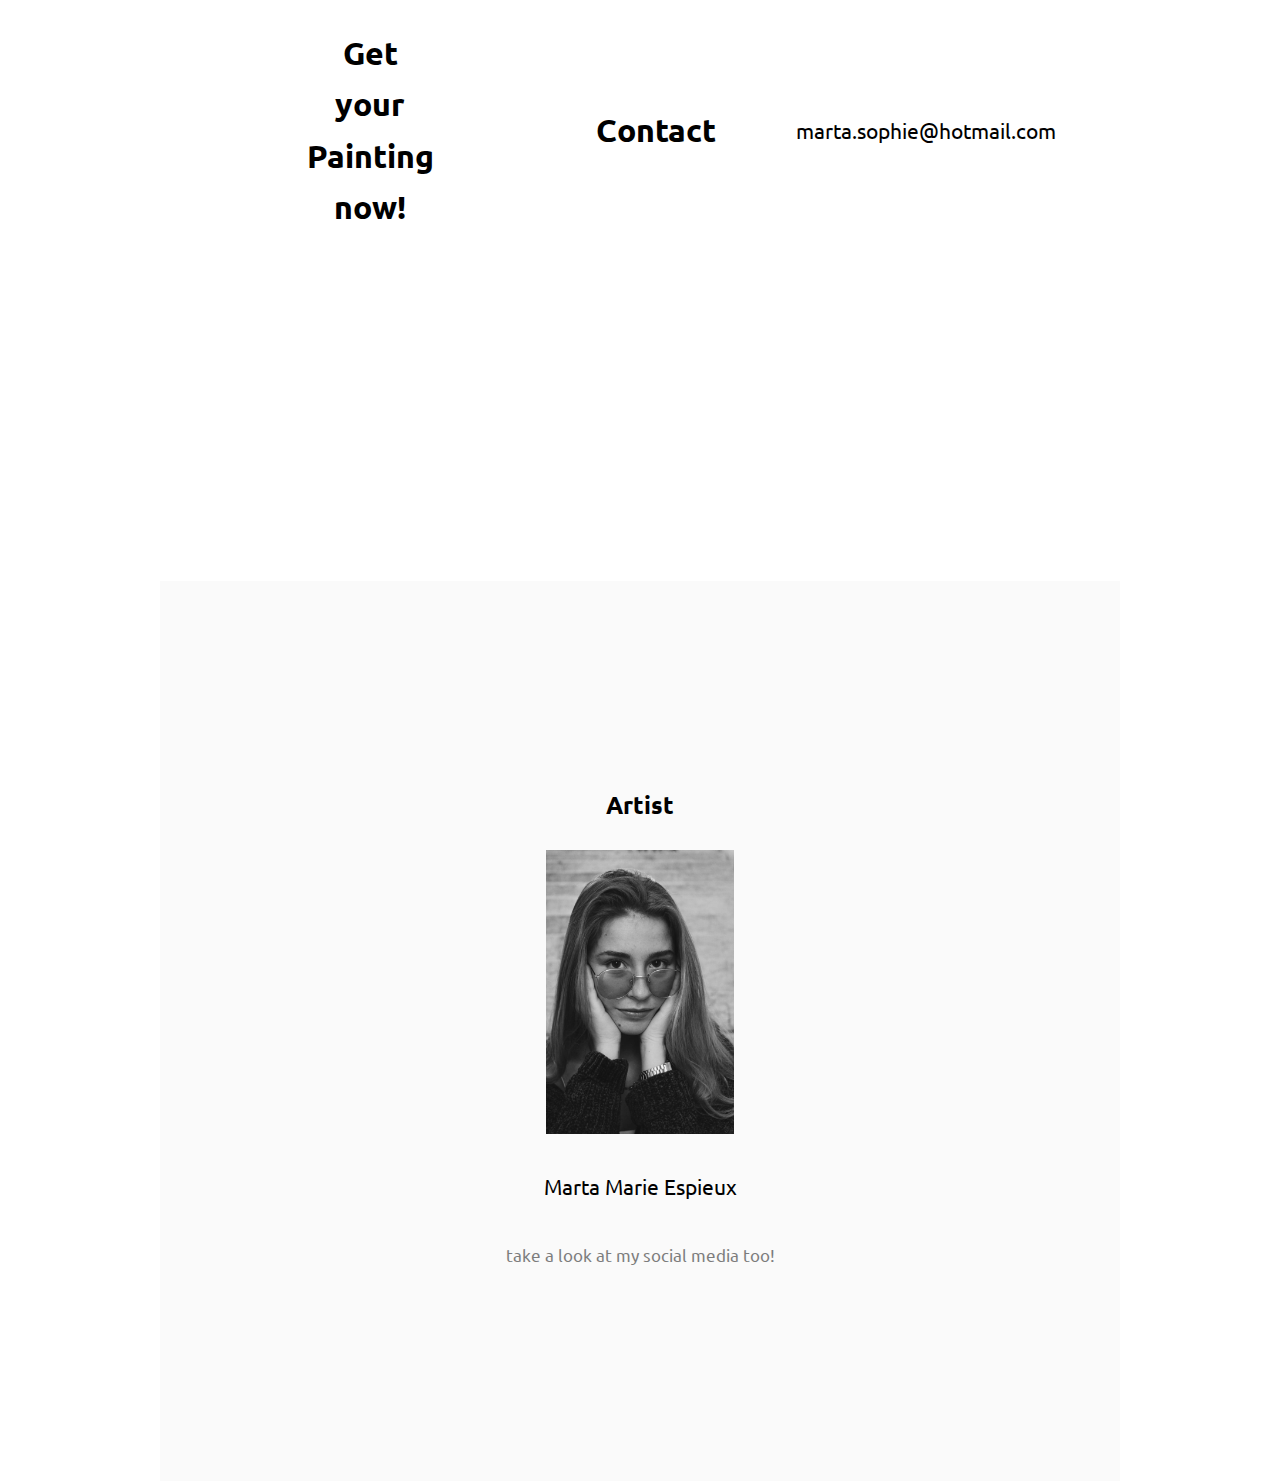
==== commit 10bccdb3: "Update index.html" ====
--- a/index.html
+++ b/index.html
@@ -38,7 +38,7 @@
                 <br>
                 <p>I always loved art, and drawing. So during my free time I make costumized paintings and sell them!</p>
                 <br>
-                <p> <small>you can take a look at some of my recent work and paintings right bellow! and feel always free to talk to me at any time!</small></p>
+                <p> <small>you can take a look at some of my recent work and paintings right below! and feel always free to talk to me at any time!</small></p>
             </div>
     </section>
 
@@ -178,4 +178,4 @@
 </footer>
 
 </body>
-</html>+</html>
